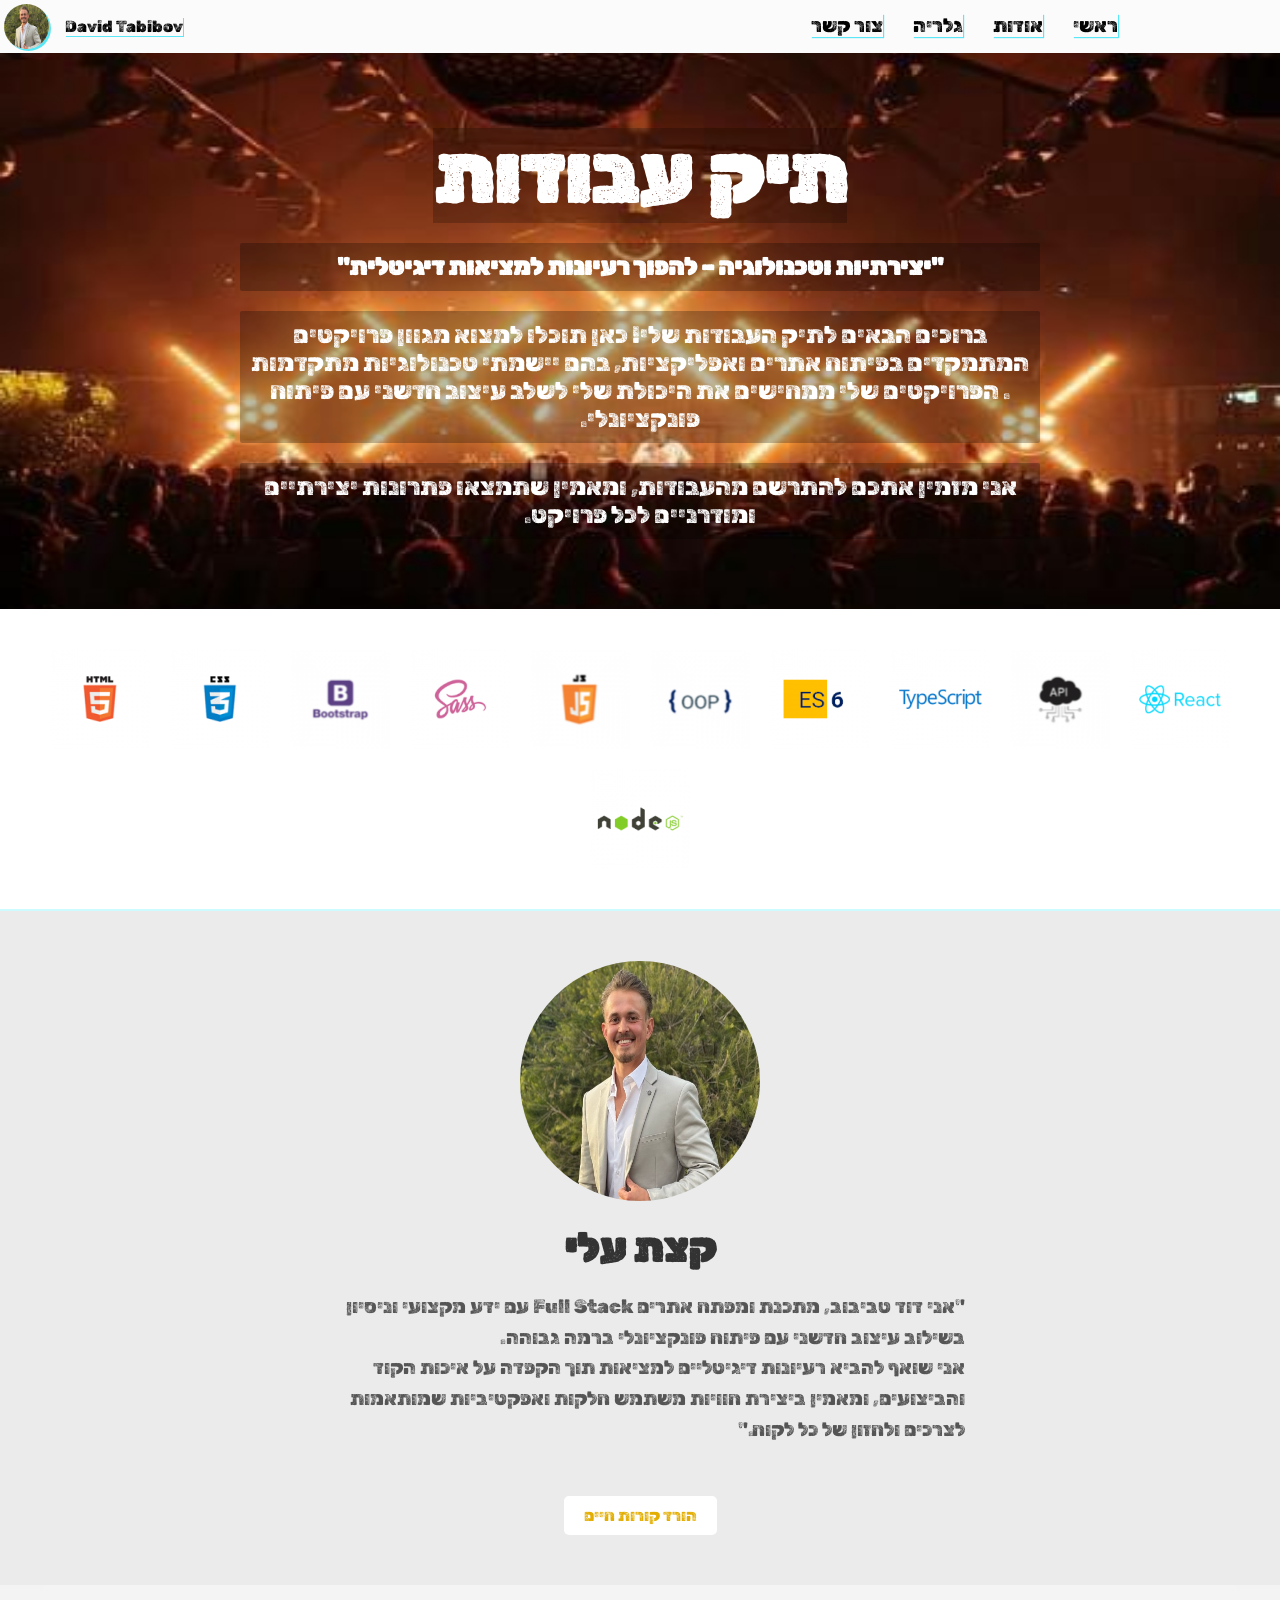
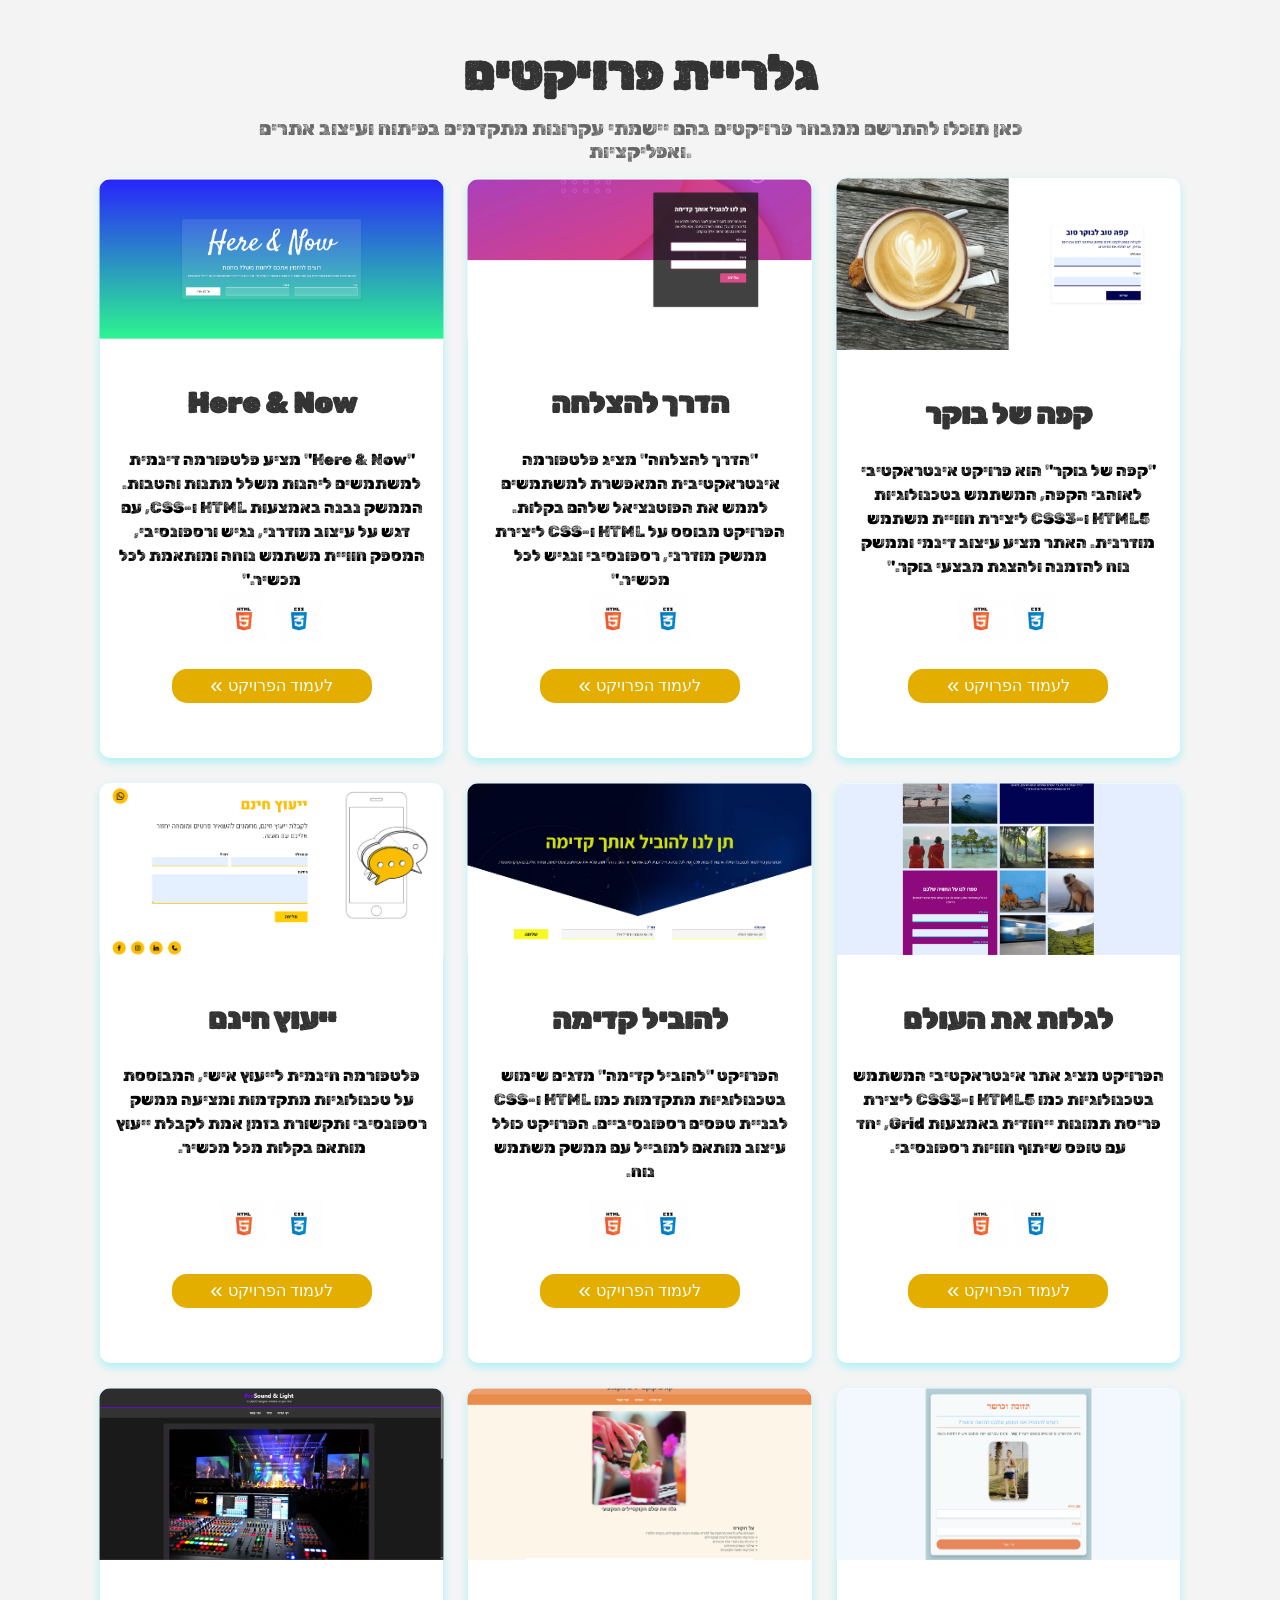
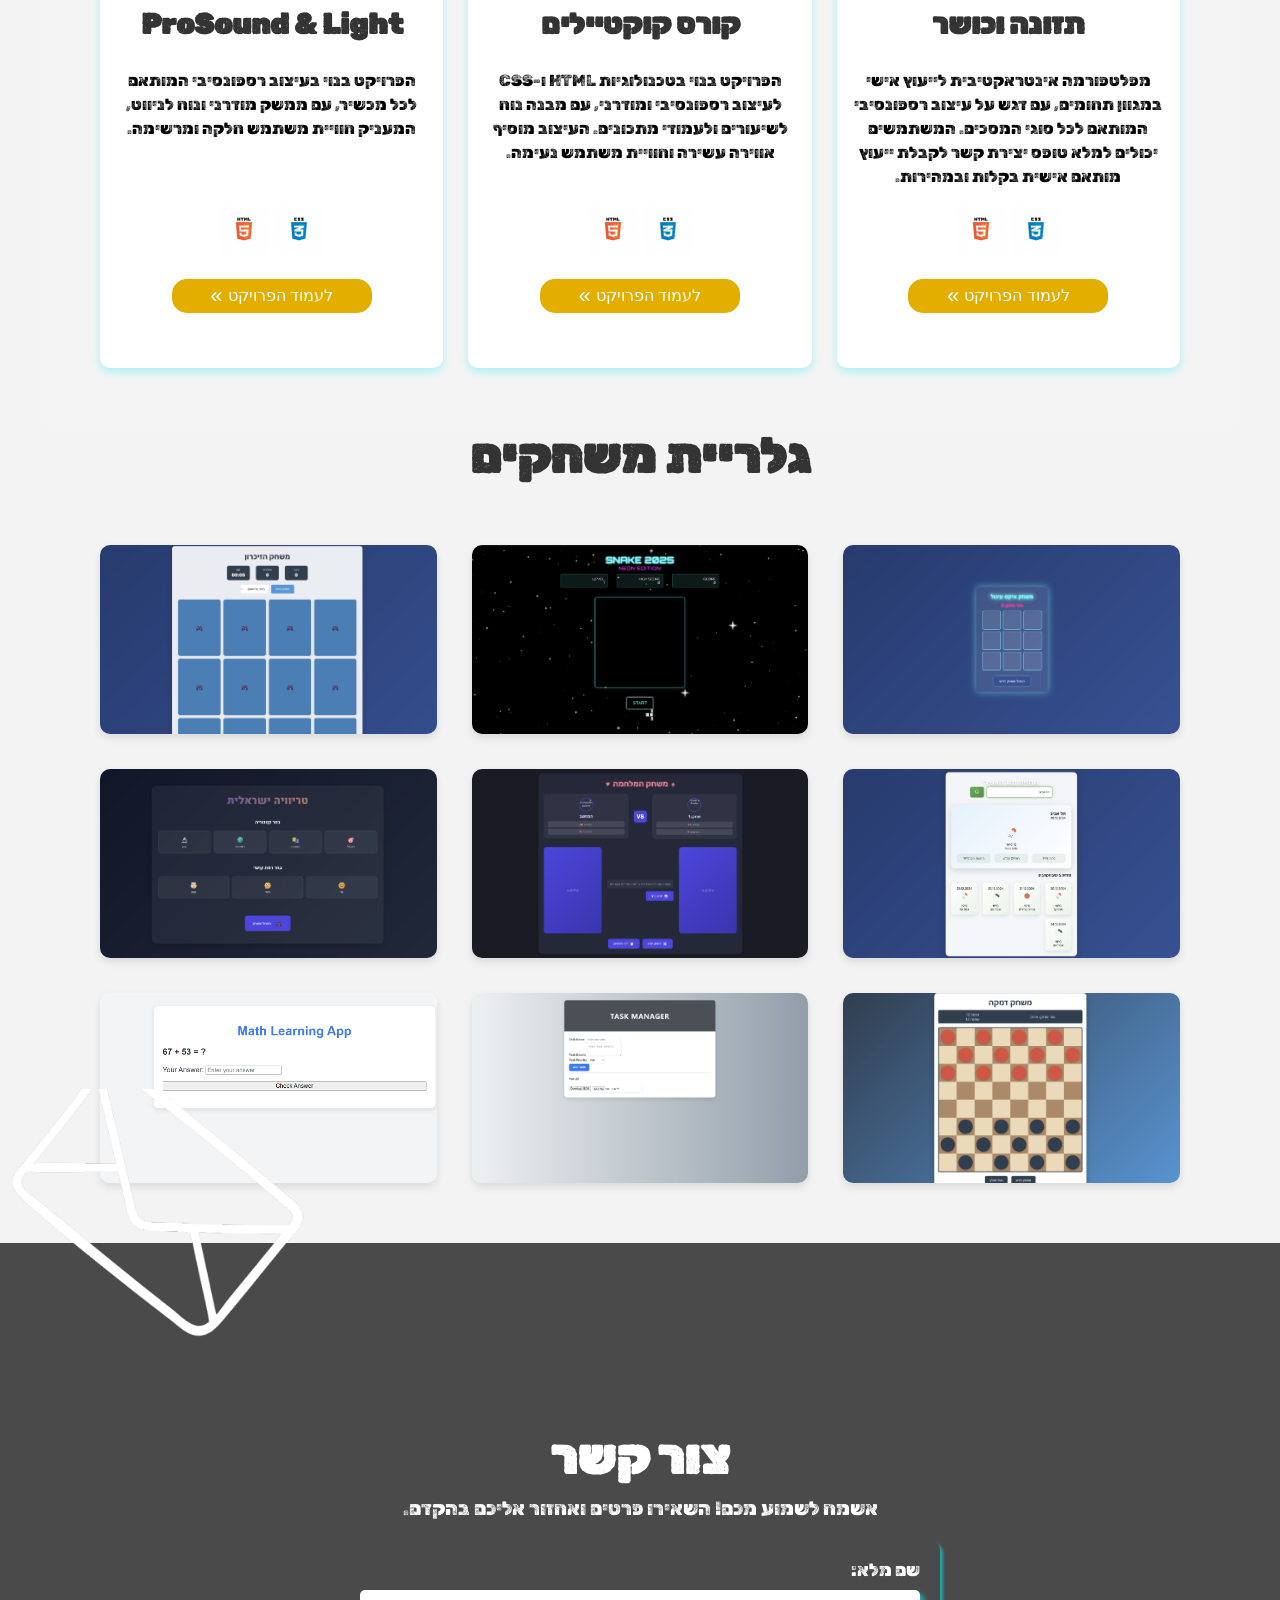
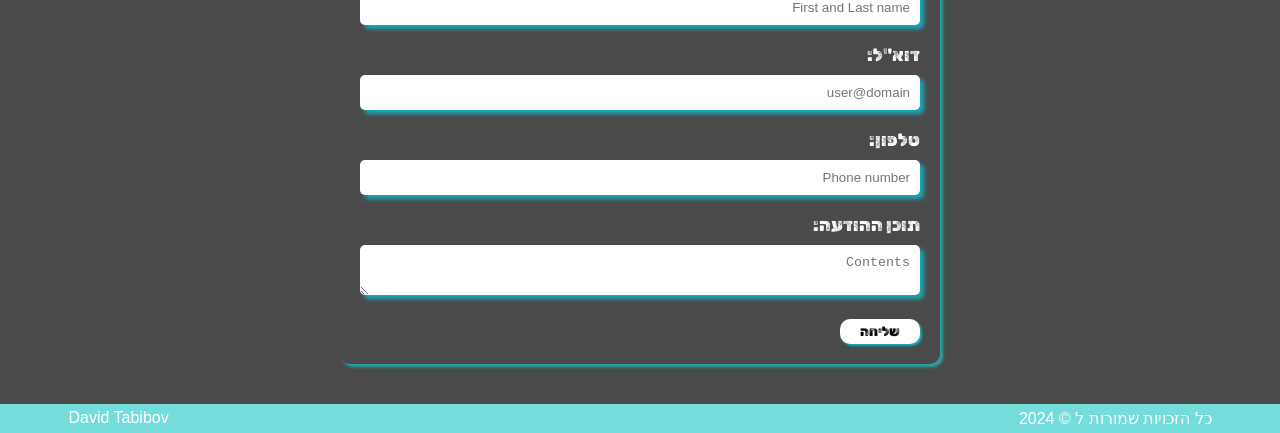
==== index.html @ dc8cbdbf "New Update Logo,Fix error" ====
<!DOCTYPE html>
<html lang="he">

<head>
    <meta charset="UTF-8">
    <meta name="viewport" content="width=device-width, initial-scale=1.0">
    <title>ברוכים הבאים! תיק עבודות של דוד טביבוב</title>
    <link rel="stylesheet" href="Style/critical.css">
    <link rel="stylesheet" href="Style/Portfolio.css">
    <link rel="preconnect" href="https://fonts.googleapis.com">
    <link rel="preconnect" href="https://fonts.gstatic.com" crossorigin>
    <link href="https://fonts.googleapis.com/css2?family=Rubik+Dirt&display=swap" rel="stylesheet">

</head>

<body class="not-loaded">
    <!-- Preloader -->
    <div id="preloader">
        <div class="loader"></div>
    </div>

    <!-- תיבת סימון להפעלת התפריט (Mobile) -->
    <input type="checkbox" id="menu-toggle" class="menu-toggle" aria-hidden="true" />

    <!-- אייקון התפריט (Mobile) -->
    <label for="menu-toggle" class="menu-icon" role="button" aria-label="Toggle navigation menu"
        aria-controls="main-nav" aria-expanded="false">
        ☰
    </label>

    <!-- תפריט ניווט (Desktop) -->
    <nav id="main-nav" class="navbar" role="navigation" aria-label="Main navigation">
        <a href="#home" class="logo-container">
            <img src="./images/myselflogo.JPG" alt="Portrait logo of David Tabibov" width="45" height="45">
            <span>David Tabibov</span>
        </a>
        </div>
        <ul>
            <li><a class="home" href="#home">ראשי</a></li>
            <li><a class="about" href="#about">אודות</a></li>
            <li><a class="services" href="#services">גלריה</a></li>
            <li><a class="contact" href="#contact">צור קשר</a></li>
        </ul>
    </nav>


    <!-- סרגל עליון למובייל -->
    <header class="mobile-header">
        <div class="logo-container">
            <img src="./images/myselflogo.JPG" alt="My Logo">
        </div>
        <!-- אייקון התפריט (יופיע בצד ימין) -->
        <label for="menu-toggle" class="menu-icon">☰</label>
    </header>


    <!-- תפריט הצד (Mobile) -->
    <nav class="side-menu">

        <label for="menu-toggle" class="close-menu">&times;</label>
        <ul>
            <li><a href="#home">ראשי</a></li>
            <li><a href="#about">אודות</a></li>
            <li><a href="#services">גלריה</a></li>
            <li><a href="#contact">צור קשר</a></li>
        </ul>
    </nav>

    <section id="home" class="portfolio-header">
        <div class="container">
            <h1>תיק עבודות</h1>
            <p class="punchline">
                "יצירתיות וטכנולוגיה – להפוך רעיונות למציאות דיגיטלית"
            </p>



            <p>
                ברוכים הבאים לתיק העבודות שלי! כאן תוכלו למצוא מגוון פרויקטים המתמקדים בפיתוח אתרים ואפליקציות, בהם
                יישמתי טכנולוגיות מתקדמות .
                הפרויקטים שלי ממחישים את היכולת שלי לשלב עיצוב
                חדשני עם פיתוח פונקציונלי.
            </p>
            <p>
                אני מזמין אתכם להתרשם מהעבודות, ומאמין שתמצאו פתרונות יצירתיים ומודרניים לכל פרויקט.
            </p>
        </div>
    </section>




    </section>
    <!-- החלק של האייקונים (טכנולוגיות) -->
    <section id="home" class="skills">
        <div class="iconcontainer">
            <div class="logo-box">
                <img src="./images/html.png" class="logo" alt="HTML5">
                <p class="logo-description">HTML5: שפת תגים לפיתוח אתרי אינטרנט</p>
            </div>
            <div class="logo-box">
                <img src="./images/CSS.png" class="logo" alt="CSS3">
                <p class="logo-description">CSS3: עיצוב דפי אינטרנט</p>
            </div>
            <div class="logo-box">
                <img src="./images/bootstrap.png" class="logo" alt="Bootstrap">
                <p class="logo-description">Bootstrap: עיצוב רספונסיבי ומודרני</p>

            </div>
            <div class="logo-box">
                <img src="./images/Sass.png" class="logo" alt="SASS">
                <p class="logo-description">SASS: ניהול עיצובים מתקדמים ויעילים</p>

            </div>
            <div class="logo-box">
                <img src="./images/javascript.png" class="logo" alt="JavaScript">

            </div>
            <div class="logo-box">
                <img src="./images/OOP.png" class="logo" alt="OOP">

            </div>
            <div class="logo-box">
                <img src="./images/ES6.png" class="logo" alt="ES6">

            </div>
            <div class="logo-box">
                <img src="./images/typescript.png" class="logo" alt="TypeScript">

            </div>
            <div class="logo-box">
                <img src="./images/Api.png" class="logo" alt="API">

            </div>
            <div class="logo-box">
                <img src="./images/react.png" class="logo" alt="React">

            </div>
            <div class="logo-box">
                <img src="./images/NodeJs.png" class="logo" alt="Node.js">

            </div>
        </div>
    </section>



    <!-- החלק של האודות -->
    <section id="about" class="about-section">
        <div class="container">
            <img src="./images/myselflogo.JPG" alt="תמונה אישית" class="about-image">
            <h2>קצת עלי</h2>
            <p>"אני דוד טביבוב,
                מתכנת ומפתח אתרים Full Stack
                עם ידע מקצועי וניסיון בשילוב עיצוב חדשני עם פיתוח
                פונקציונלי ברמה גבוהה. <br>
                אני שואף להביא רעיונות דיגיטליים למציאות
                תוך הקפדה על איכות הקוד והביצועים, ומאמין ביצירת חוויות משתמש
                חלקות ואפקטיביות
                שמותאמות לצרכים ולחזון של כל לקוח."</p>
            <a href="DavidTabibovResume.pdf" class="download-resume" target="_blank">הורד קורות חיים</a>
        </div>
    </section>

    <!-- החלק של השירותים -->
    <section id="services" class="projects-section">
        <div class="container">
            <h2>גלריית פרויקטים</h2>
            <p>כאן תוכלו להתרשם ממבחר פרויקטים בהם יישמתי עקרונות מתקדמים בפיתוח ועיצוב אתרים ואפליקציות.</p>

            <div class="projects-grid">
                <!-- פרויקט 1 -->
                <div class="project-box">
                    <div class="container-img">
                        <img src="./images/coffe.png" alt="תמונה של הפרויקט">
                    </div>

                    <h3 class="project-title">קפה של בוקר</h3>
                    <p>"קפה של בוקר" הוא פרויקט אינטראקטיבי לאוהבי הקפה, המשתמש בטכנולוגיות HTML5 ו-CSS3 ליצירת חוויית
                        משתמש מודרנית. האתר מציע
                        עיצוב דינמי וממשק נוח להזמנה ולהצגת מבצעי בוקר."</p>
                    <!-- אייקונים של הטכנולוגיות -->
                    <div class="project-icons">
                        <img src="./images/html.png" alt="Html" class="icon">
                        <img src="./images/CSS.png" alt="CSS3" class="icon">
                    </div>

                    <a href="Projects/1_project-Coffe/index.html" class="project-link" target="_blank"
                        rel="noopener noreferrer">לעמוד
                        הפרויקט</a>
                </div>

                <!-- פרויקט 2 -->
                <div class="project-box">
                    <div class="container-img">
                        <img src="./images/projectimg.png" alt="תמונה של הפרויקט">
                    </div>
                    <h3>הדרך להצלחה</h3>
                    <p>"הדרך להצלחה" מציג פלטפורמה אינטראקטיבית המאפשרת למשתמשים לממש את הפוטנציאל שלהם בקלות. הפרויקט
                        מבוסס על HTML ו-CSS
                        ליצירת ממשק מודרני, רספונסיבי ונגיש לכל מכשיר."
                    </p>

                    <!-- אייקונים של הטכנולוגיות -->
                    <div class="project-icons">
                        <img src="./images/html.png" alt="Html" class="icon">
                        <img src="./images/CSS.png" alt="CSS3" class="icon">
                    </div>

                    <a href="./Projects/2_Project-The way of success/index.html" class="project-link" target="_blank"
                        rel="noopener noreferrer">לעמוד הפרויקט</a>
                </div>

                <!-- פרויקט 3 -->
                <div class="project-box">
                    <div class="container-img">
                        <img src="./images/here&now.png" alt="תמונה של הפרויקט">
                    </div>
                    <h3> Here & Now</h3>
                    <p>"Here & Now" מציע פלטפורמה דינמית למשתמשים ליהנות משלל מתנות והטבות. הממשק נבנה באמצעות HTML
                        ו-CSS, עם דגש על עיצוב
                        מודרני, נגיש ורספונסיבי, המספק חוויית משתמש נוחה ומותאמת לכל מכשיר."</p>

                    <!-- אייקונים של הטכנולוגיות -->
                    <div class="project-icons">
                        <img src="./images/html.png" alt="Html" class="icon">
                        <img src="./images/CSS.png" alt="CSS3" class="icon">

                    </div>

                    <a href="./Projects/3_project-HereAndNow/index.html" class="project-link" target="_blank"
                        rel="noopener noreferrer">לעמוד הפרויקט</a>

                </div>

                <!-- פרויקט 4 -->
                <div class="project-box">
                    <div class="container-img">
                        <img src="./images/project4.png" alt="תמונה של הפרויקט">
                    </div>
                    <h3>לגלות את העולם</h3>
                    <p>הפרויקט מציג אתר אינטראקטיבי המשתמש בטכנולוגיות כמו HTML5 ו-CSS3 ליצירת פריסת תמונות ייחודית
                        באמצעות Grid, יחד עם טופס
                        שיתוף חוויות רספונסיבי.</p>

                    <!-- אייקונים של הטכנולוגיות -->
                    <div class="project-icons">
                        <img src="./images/html.png" alt="Html" class="icon">
                        <img src="./images/CSS.png" alt="CSS3" class="icon">

                    </div>

                    <a href="./Projects/4_project-DiscoverTheWorld/index.html" class="project-link" target="_blank"
                        rel="noopener noreferrer">לעמוד
                        הפרויקט</a>

                </div>

                <!-- פרויקט 5 -->
                <div class="project-box">
                    <div class="container-img">
                        <img src="./images/projectimg5.png" alt="תמונה של הפרויקט">
                    </div>
                    <h3> להוביל קדימה</h3>
                    <p>הפרויקט "להוביל קדימה" מדגים שימוש בטכנולוגיות מתקדמות כמו HTML ו-CSS לבניית טפסים רספונסיביים.
                        הפרויקט כולל עיצוב מותאם
                        למובייל עם ממשק משתמש נוח.</p>

                    <!-- אייקונים של הטכנולוגיות -->
                    <div class="project-icons">
                        <img src="./images/html.png" alt="Html" class="icon">
                        <img src="./images/CSS.png" alt="CSS3" class="icon">

                    </div>

                    <a href="./Projects/5_project-lead forward/index.html" class="project-link" target="_blank"
                        rel="noopener noreferrer">לעמוד
                        הפרויקט</a>

                </div>

                <!-- פרויקט 6 -->
                <div class="project-box">
                    <div class="container-img">
                        <img src="./images/project6.png" alt="תמונה של הפרויקט">
                    </div>
                    <h3> ייעוץ חינם</h3>
                    <p>פלטפורמה חינמית לייעוץ אישי, המבוססת על טכנולוגיות מתקדמות ומציעה ממשק רספונסיבי ותקשורת בזמן אמת
                        לקבלת ייעוץ מותאם
                        בקלות מכל מכשיר.</p>

                    <!-- אייקונים של הטכנולוגיות -->
                    <div class="project-icons">
                        <img src="./images/html.png" alt="Html" class="icon">
                        <img src="./images/CSS.png" alt="CSS3" class="icon">

                    </div>

                    <a href="./Projects/6_project-FreeAdvice/index.html" class="project-link" target="_blank"
                        rel="noopener noreferrer">לעמוד
                        הפרויקט</a>

                </div>
                <!-- פרויקט 7 -->
                <div class="project-box">
                    <div class="container-img">
                        <img src="./images/project7.png" alt="תמונה של הפרויקט">
                    </div>
                    <h3> תזונה וכושר</h3>
                    <p>מפלטפורמה אינטראקטיבית לייעוץ אישי במגוון תחומים, עם דגש על עיצוב רספונסיבי המותאם לכל סוגי
                        המסכים. המשתמשים יכולים למלא
                        טופס יצירת קשר לקבלת ייעוץ מותאם אישית בקלות ובמהירות.</p>

                    <!-- אייקונים של הטכנולוגיות -->
                    <div class="project-icons">
                        <img src="./images/html.png" alt="Html" class="icon">
                        <img src="./images/CSS.png" alt="CSS3" class="icon">

                    </div>

                    <a href="./Projects/7_project-Fitness&Health/index.html" class="project-link" target="_blank"
                        rel="noopener noreferrer">לעמוד
                        הפרויקט</a>

                </div>
                <!-- פרויקט 8 -->
                <div class="project-box">
                    <div class="container-img">
                        <img src="./images/project8.png" alt="תמונה של הפרויקט">
                    </div>
                    <h3> קורס קוקטיילים</h3>
                    <p>הפרויקט בנוי בטכנולוגיות HTML ו-CSS לעיצוב רספונסיבי ומודרני, עם מבנה נוח לשיעורים ולעמודי
                        מתכונים. העיצוב מוסיף אווירה
                        עשירה וחוויית משתמש נעימה.</p>
                    <!-- אייקונים של הטכנולוגיות -->
                    <div class="project-icons">
                        <img src="./images/html.png" alt="Html" class="icon">
                        <img src="./images/CSS.png" alt="CSS3" class="icon">

                    </div>

                    <a href="./Projects/8_project-CoctailsCourse/index.html" class="project-link" target="_blank"
                        rel="noopener noreferrer">לעמוד
                        הפרויקט</a>

                </div>
                <!-- פרויקט 9 -->
                <div class="project-box">
                    <div class="container-img">
                        <img src="./images/projectimg9.png" alt="תמונה של הפרויקט">
                    </div>
                    <h3> ProSound & Light</h3>
                    <p>הפרויקט בנוי בעיצוב רספונסיבי המותאם לכל מכשיר, עם ממשק מודרני ונוח לניווט, המעניק חוויית משתמש
                        חלקה ומרשימה.</p>

                    <!-- אייקונים של הטכנולוגיות -->
                    <div class="project-icons">
                        <img src="./images/html.png" alt="Html" class="icon">
                        <img src="./images/CSS.png" alt="CSS3" class="icon">
                    </div>

                    <a href="./Projects/9_project-ProSound&Light/index.html" class="project-link" target="_blank"
                        rel="noopener noreferrer">לעמוד
                        הפרויקט</a>

                </div>
            </div>
        </div>
    </section>
    <!-- -----------------------גלריית משחקים------------------------------ -->
    <div class="unique-projects-section">
        <h2>גלריית משחקים</h2>
        <div class="unique-projects-grid">
            <!-- פרויקט 10 -->
            <div class="unique-project-card">
                <div class="unique-image-wrapper">
                    <img src="./images/TIcTakProject.png" alt="Project Image" class="unique-project-image">
                    <div class="unique-overlay">
                        <h3>משחק איקס עיגול</h3>
                        <div class="unique-tech-icons">
                            <img src="https://cdn.jsdelivr.net/gh/devicons/devicon/icons/html5/html5-original.svg"
                                alt="HTML5" class="unique-icon">
                            <img src="https://cdn.jsdelivr.net/gh/devicons/devicon/icons/css3/css3-original.svg"
                                alt="CSS3" class="unique-icon">
                            <img src="https://cdn.jsdelivr.net/gh/devicons/devicon/icons/javascript/javascript-original.svg"
                                alt="JavaScript" class="unique-icon">
                        </div>
                        <a href="./Projects/10_JavaScript-ticTacToe/index.html" target="_blank"
                            class="unique-view-button">לצפייה
                            בעמוד</a>
                    </div>
                </div>
            </div>

            <!-- פרויקט 11 -->
            <div class="unique-project-card">
                <div class="unique-image-wrapper">
                    <img src="./images/SnakeProejct.png" alt="Project Image" class="unique-project-image">
                    <div class="unique-overlay">
                        <h3>משחק נחש</h3>
                        <div class="unique-tech-icons">
                            <img src="https://cdn.jsdelivr.net/gh/devicons/devicon/icons/html5/html5-original.svg"
                                alt="HTML5" class="unique-icon">
                            <img src="https://cdn.jsdelivr.net/gh/devicons/devicon/icons/css3/css3-original.svg"
                                alt="CSS3" class="unique-icon">
                            <img src="https://cdn.jsdelivr.net/gh/devicons/devicon/icons/javascript/javascript-original.svg"
                                alt="JavaScript" class="unique-icon">
                        </div>
                        <a href="./Projects/11_JavaScriptSnake/index.html" target="_blank"
                            class="unique-view-button">לצפייה
                            בעמוד</a>
                    </div>
                </div>
            </div>

            <!-- פרויקט 12 -->
            <div class="unique-project-card">
                <div class="unique-image-wrapper">
                    <img src="./images/Memoryproject.png" alt="Project Image" class="unique-project-image">
                    <div class="unique-overlay">
                        <h3>משחק הזכרון</h3>
                        <div class="unique-tech-icons">
                            <img src="https://cdn.jsdelivr.net/gh/devicons/devicon/icons/html5/html5-original.svg"
                                alt="HTML5" class="unique-icon">
                            <img src="https://cdn.jsdelivr.net/gh/devicons/devicon/icons/css3/css3-original.svg"
                                alt="CSS3" class="unique-icon">
                            <img src="https://cdn.jsdelivr.net/gh/devicons/devicon/icons/javascript/javascript-original.svg"
                                alt="JavaScript" class="unique-icon">
                        </div>
                        <a href="./Projects/12_javascriptMemoryGame/index.html" target="_blank"
                            class="unique-view-button">לצפייה
                            בעמוד</a>
                    </div>
                </div>
            </div>

            <!-- פרויקט 13 -->
            <div class="unique-project-card">
                <div class="unique-image-wrapper">
                    <img src="./images/weatherimg.png" alt="Project Image" class="unique-project-image">
                    <div class="unique-overlay">
                        <h3>תחזית מזג האוויר</h3>
                        <div class="unique-tech-icons">
                            <img src="https://cdn.jsdelivr.net/gh/devicons/devicon/icons/html5/html5-original.svg"
                                alt="HTML5" class="unique-icon">
                            <img src="https://cdn.jsdelivr.net/gh/devicons/devicon/icons/css3/css3-original.svg"
                                alt="CSS3" class="unique-icon">
                            <img src="https://cdn.jsdelivr.net/gh/devicons/devicon/icons/javascript/javascript-original.svg"
                                alt="JavaScript" class="unique-icon">
                        </div>
                        <a href="./Projects/13_javascript_OpenWeatherMap/index.html" target="_blank"
                            class="unique-view-button">לצפייה
                            בעמוד</a>
                    </div>
                </div>
            </div>

            <!-- פרויקט 14 -->
            <div class="unique-project-card">
                <div class="unique-image-wrapper">
                    <img src="./images/WarCardImg.png" alt="Project Image" class="unique-project-image">
                    <div class="unique-overlay">
                        <h3>משחק מלחמה</h3>
                        <div class="unique-tech-icons">
                            <img src="https://cdn.jsdelivr.net/gh/devicons/devicon/icons/html5/html5-original.svg"
                                alt="HTML5" class="unique-icon">
                            <img src="https://cdn.jsdelivr.net/gh/devicons/devicon/icons/css3/css3-original.svg"
                                alt="CSS3" class="unique-icon">
                            <img src="https://cdn.jsdelivr.net/gh/devicons/devicon/icons/javascript/javascript-original.svg"
                                alt="JavaScript" class="unique-icon">
                        </div>
                        <a href="./Projects/14_JavaScript-WarCardGane/index.html" target="_blank"
                            class="unique-view-button">לצפייה
                            בעמוד</a>
                    </div>
                </div>
            </div>

            <!-- פרויקט 15 -->
            <div class="unique-project-card">
                <div class="unique-image-wrapper">
                    <img src="./images/TriviaImg.png" alt="Project Image" class="unique-project-image">
                    <div class="unique-overlay">
                        <h3>משחק טריוויה</h3>
                        <div class="unique-tech-icons">
                            <img src="https://cdn.jsdelivr.net/gh/devicons/devicon/icons/html5/html5-original.svg"
                                alt="HTML5" class="unique-icon">
                            <img src="https://cdn.jsdelivr.net/gh/devicons/devicon/icons/css3/css3-original.svg"
                                alt="CSS3" class="unique-icon">
                            <img src="https://cdn.jsdelivr.net/gh/devicons/devicon/icons/javascript/javascript-original.svg"
                                alt="JavaScript" class="unique-icon">
                        </div>
                        <a href="./Projects/15_JavaScript-Trivia/index.html" target="_blank"
                            class="unique-view-button">לצפייה
                            בעמוד</a>
                    </div>
                </div>
            </div>

            <!-- פרויקט 16 -->
            <div class="unique-project-card">
                <div class="unique-image-wrapper">
                    <img src="./images/CheackersImg.png" alt="Project Image" class="unique-project-image">
                    <div class="unique-overlay">
                        <h3>משחק דמקה</h3>
                        <div class="unique-tech-icons">
                            <img src="https://cdn.jsdelivr.net/gh/devicons/devicon/icons/html5/html5-original.svg"
                                alt="HTML5" class="unique-icon">
                            <img src="https://cdn.jsdelivr.net/gh/devicons/devicon/icons/css3/css3-original.svg"
                                alt="CSS3" class="unique-icon">
                            <img src="https://cdn.jsdelivr.net/gh/devicons/devicon/icons/javascript/javascript-original.svg"
                                alt="JavaScript" class="unique-icon">
                        </div>
                        <a href="./Projects/16_JavaScript-Cheackers/index.html" target="_blank"
                            class="unique-view-button">לצפייה
                            בעמוד</a>
                    </div>
                </div>
            </div>
            <!-- פרויקט 17 -->
            <div class="unique-project-card">
                <div class="unique-image-wrapper">
                    <img src="./images/TaskManagerImg.png" alt="Project Image" class="unique-project-image">
                    <div class="unique-overlay">
                        <h3>ניהול משימות</h3>
                        <div class="unique-tech-icons">
                            <img src="https://cdn.jsdelivr.net/gh/devicons/devicon/icons/html5/html5-original.svg"
                                alt="HTML5" class="unique-icon">
                            <img src="https://cdn.jsdelivr.net/gh/devicons/devicon/icons/css3/css3-original.svg"
                                alt="CSS3" class="unique-icon">
                            <img src="https://cdn.jsdelivr.net/gh/devicons/devicon/icons/javascript/javascript-original.svg"
                                alt="JavaScript" class="unique-icon">
                        </div>
                        <a href="./Projects/17_JavaScript-TaskManager/index.html" target="_blank"
                            class="unique-view-button">לצפייה
                            בעמוד</a>
                    </div>
                </div>
            </div>
            <!-- פרויקט 18 -->
            <div class="unique-project-card">
                <div class="unique-image-wrapper">
                    <img src="./images/MathLearningImg.png" alt="Project Image" class="unique-project-image">
                    <div class="unique-overlay">
                        <h3>אפליקציה ללימוד מתמטיקה</h3>
                        <div class="unique-tech-icons">
                            <img src="https://cdn.jsdelivr.net/gh/devicons/devicon/icons/html5/html5-original.svg"
                                alt="HTML5" class="unique-icon">
                            <img src="https://cdn.jsdelivr.net/gh/devicons/devicon/icons/css3/css3-original.svg"
                                alt="CSS3" class="unique-icon">
                            <img src="https://cdn.jsdelivr.net/gh/devicons/devicon/icons/javascript/javascript-original.svg"
                                alt="JavaScript" class="unique-icon">
                        </div>
                        <a href="./Projects/18_JavaScript-Math Learning/index.html" target="_blank"
                            class="unique-view-button">לצפייה
                            בעמוד</a>
                    </div>
                </div>
            </div>
        </div>
    </div>



    <!-- ------------------------------------------------------------------------- -->
    <!-- החלק של צור קשר -->
    <section id="contact" class="contact-section">
        <div class="container">
            <div class="contactimgaeSmall">
                <img src="./images/contactSmall.png" alt="contact">
            </div>
            <div class="contactimgaeBig">
                <img src="./images/contactBig.png" alt="contact">
            </div>
            <h2 class="csh2">צור קשר</h2>
            <p>.אשמח לשמוע מכם! השאירו פרטים ואחזור אליכם בהקדם</p>

            <form action="#" method="post">

                <label for="name">:שם מלא</label>
                <input type="text" id="name" name="name" placeholder="First and Last name" required>

                <label for="email">:דוא"ל</label>
                <input type="email" id="email" name="email" placeholder="user@domain" required>

                <label for="phone">:טלפון</label>
                <input type="tel" id="phone" name="phone" placeholder="Phone number" required>

                <label for="message">:תוכן ההודעה</label>
                <textarea id="message" name="message" placeholder="Contents" required></textarea>

                <button type="submit">שליחה</button>


            </form>
        </div>
    </section>



    <!-- אזור תחתון (Footer) -->
    <footer class="footer">
        <div class="footer-content">
            <span class="name"><a href="#home">David Tabibov</a></span>
            <span class="rights"> כל הזכויות שמורות ל © 2024</span>
        </div>
    </footer>




    <script src="javascript/Javascript.js" defer></script>
</body>

</html>
---- Style/critical.css ----
/* תפריט ניווט במצב רגיל (Desktop) */
.navbar {
    display: flex;
    justify-content: space-between;
    align-items: center;
    background-color: rgba(255, 255, 255, 0.63);
    padding: 4px;
    font-family: Rubik Dirt;
    max-height: 100px;
    position: sticky;
    top: 0;
    z-index: 999;
    transition: background-color 0.3s ease;
}

/* עיצוב הקישורים */
.navbar ul {
    display: flex;
    list-style-type: none;
    flex-direction: row-reverse;
    /* מסדר את הקישורים מימין לשמאל */
    margin-right: 8em;
}

.navbar ul li {
    margin-right: 30px;
}

.navbar ul li a {
    text-decoration: none;
    font-size: 1.2rem;
    color: #000000;
    line-height: 2;
    text-align: center;
    position: relative;
    box-shadow: 1px 1px 1px rgba(0, 220, 244, 0.645);
}

.navbar ul li a:hover {
    color: rgb(0, 183, 255);
    box-shadow: 4px 4px rgba(0, 220, 244, 0.645);
    background-color: rgba(255, 255, 255, 0.9);
    /* הופך את התפריט למעט כהה יותר בעת ריחוף */
}

/* /* עיצוב הלוגו והשם */
.logo-container {
    display: flex;
    align-items: center;
    text-decoration: none;
}

.logo-container img {
    width: 45px;
    height: 45px;
    border-radius: 50%;
    box-shadow: 2px 2px rgba(0, 220, 244, 0.65);
    margin-right: 0.5em;
}

.logo-container span {
    font-size: 1rem;
    color: rgb(0, 0, 0);
    box-shadow: 1px 1px rgba(0, 220, 244, 0.645);
    margin-left: 0.5em;
    text-decoration: none;
}

/*-------------------------------------------------------------------------- עיצוב החלק העליון של תיק העבודות */
.portfolio-header {
    background-color: #91ffed;
    padding: 50px;
    text-align: center;
    background-image: url('../images/myimage2.jpg');
    /* הוספת תמונת רקע */
    background-size: 1920px 1020px;
    /* התאמת גודל התמונה לאזור */
    background-position: center;
    /* ממקם את התמונה במרכז */
    display: flex;
}

.portfolio-header h1 {
    font-family: Rubik Dirt;
    font-size: 5em;
    color: #ffffff;
    /* שינוי הצבע ללבן */
    font-weight: bold;
    margin-top: 25px;
    background-color: rgba(0, 0, 0, 0.221);
    /* רקע שקוף קל מאחורי הכותרת */
    display: inline-block;
    direction: rtl;
    /* כיוון כללי מימין לשמאל */
}

.portfolio-header p {
    font-family: Rubik Dirt;
    font-size: 1.5em;
    color: #ffffff;
    /* שינוי הצבע ללבן */
    max-width: 800px;
    margin: 20px auto;
    background-color: rgba(0, 0, 0, 0.262);
    /* רקע שקוף מאחורי הפסקה */
    padding: 10px;
    border-radius: 2px;
    /* פינות מעוגלות */
    direction: rtl;
    /* כיוון כללי מימין לשמאל */
}

.punchline {
    font-size: 1.5em;
    color: #000000;
    /* צבע בולט עבור משפט המחץ */
    font-weight: bold;
    margin-bottom: 30px;
    direction: rtl;
    /* כיוון כללי מימין לשמאל */
    text-align: center;
    font-family: Rubik Dirt;
}
---- Style/Portfolio.css ----
* {
    margin: 0;
    padding: 0;
    box-sizing: border-box;
}

html {
    scroll-behavior: smooth;
}

/* הגדרת כיוון כללי */
body {
    font-family: Arial, sans-serif;
    background-color: #f3f3f3;
    /* כיוון כללי לעברית */
    text-align: right;
    /* יישור טקסט לימין */
}

.logo-container span:hover {
    color: rgba(0, 220, 244, 0.645);
    box-shadow: 1px 1px rgba(0, 220, 244, 0.645);
    cursor: pointer;
}

.logo-container a {
    text-decoration: none;
}

.mobile-header {
    display: none;
}


/* תיבת סימון מוסתרת */
.menu-toggle {
    display: none;
}

/* אייקון התפריט (מופיע רק במצב Mobile) */
.menu-icon {
    font-size: 30px;
    cursor: pointer;
    position: fixed;
    top: 8px;
    right: 10px;
    color: #ffffff;
    display: none;
}

.menu-icon:hover {
    color: #ffffff;
    /* שינוי צבע בעת ריחוף */
}

/* תפריט הצד (Mobile) */
.side-menu {

    height: 100vw;
    width: 0;
    position: fixed;
    top: 0;
    right: 0;
    background-color: #aeaeae97;
    overflow-x: hidden;
    transition: width 0.3s ease;
    padding-top: 30px;
    box-shadow: -3px 0 10px rgba(0, 0, 0, 0.2);
    backdrop-filter: blur(5px);
    /* מטשטש את הרקע כאשר התפריט נפתח */
    z-index: 1000;
    /* לוודא שהתפריט הצדדי נמצא בשכבה גבוהה יותר */

}

/* רשימת תפריט הצד */
.side-menu ul {
    list-style-type: none;
    padding: 0;
    margin: 0;
}

/* קישורי תפריט הצד */
.side-menu ul li a {
    padding: 10px 25px;
    text-decoration: none;
    font-size: 1.2rem;
    color: #000000;
    display: block;
    text-align: center;
    transition: background-color 0.3s ease, color 0.3s ease;
    margin-bottom: 20px;
    border-radius: 10px;
    /* פינות מעוגלות */
}

.side-menu ul li a:hover {
    background-color: rgba(255, 255, 255, 0.765);
    color: #e2ad00;
    /* שינוי צבע בעת ריחוף */
}

/* פתיחת תפריט כאשר תיבת הסימון מופעלת */
.menu-toggle:checked~.side-menu {
    width: 250px;
}

/* כפתור סגירת התפריט */
.side-menu label {
    position: absolute;
    top: 3px;
    right: 15px;
    font-size: 32px;
    cursor: pointer;
    color: #ffffff;
    transition: color 0.3s ease;
}

.side-menu label:hover {
    color: #ffffff;
    /* שינוי צבע בעת ריחוף */
}

.menu-toggle:checked~.projects-grid .project-box:hover {
    transform: none;
}

/* עיצוב לפי גודל המסך */
@media (max-width: 768px) {

    .navbar {
        display: none;
    }

    .menu-icon {
        display: block;
        color: orange;
    }

    /* סרגל עליון למובייל */
    .mobile-header {
        display: flex;
        justify-content: space-between;
        align-items: center;
        background-color: #ffffffac;
        padding: 5px;
        box-shadow: 0px 4px 10px rgba(0, 0, 0, 0.1);
        position: sticky;
        top: 0;
        z-index: 1000;
    }

    .mobile-header .logo-container img {
        width: 40px;
        height: 40px;
        border-radius: 50%;
        margin-left: 0;
    }


    /* אייקון התפריט בצד ימין */
    .menu-icon {
        font-size: 30px;
        cursor: pointer;
        color: #ffae00;
        display: block;
    }

    .menu-icon:hover {
        color: #000000;

    }



    /* תפריט הצד (Mobile) */
    .side-menu {
        height: 45%;
        width: 0;
        position: fixed;
    }

    /* פתיחת תפריט הצד כאשר תיבת הסימון פעילה */
    .menu-toggle:checked~.side-menu {
        width: 250px;
    }

    /* סגירת התפריט */
    .side-menu label.close-menu {
        font-size: 32px;
        cursor: pointer;
        position: absolute;
        top: 10px;
        right: 15px;
        color: #000000;
    }



    .side-menu ul li a {
        display: block;
        padding: 25px 20px;
        text-decoration: none;
        color: #ffffff;
        font-size: 1.2rem;
        border-bottom: 1px solid rgba(0, 0, 0, 0.1);
    }

    .side-menu ul li a:hover {
        background-color: rgb(252, 252, 252);
        color: #ffaa00;
    }

}

/* ביטול סימון תיבת הסימון ב-Desktop */
@media (min-width: 768px) {
    .menu-toggle:checked~.side-menu {
        width: 0;

    }

    .menu-toggle {
        display: none;
    }

    .project-box {
        width: 30%;
        /* במסכים גדולים, התיבה תתפוס 30% מהרוחב */
    }

    /* אפקט hover לתיבת הפרויקט */
    .project-box:hover {
        transform: scale(1.05);
    }

    .projects-grid {
        grid-template-columns: repeat(3, 1fr);
        /* שלוש קופסאות בשורה */
    }

}

/* עיוב כללי */
.container {
    width: 100%;
    margin: 0 auto;
}

/*-------------------------------------------------------------------------- עיצוב החלק העליון של תיק העבודות */


.general-image {
    max-width: 20vw;
    max-height: 250px;
    margin-top: 80px;
    /* גובה מקסימלי */
    height: auto;
    margin: auto;
}

/*------------------------------------------------------------------------------- עיצוב אזור לוגואים (Skills) */
.skills {
    background-color: #ffffff;
    padding: 40px 0;
    text-align: center;
    border-bottom: 2px solid rgba(0, 238, 255, 0.2);
    margin: auto;
}

.iconcontainer {
    display: flex;
    justify-content: center;
    align-items: center;
    gap: 20px;
    /* שמירה על רווח אחיד בין הלוגואים */
    margin: 0 auto;
    flex-wrap: wrap;
    /* הלוגואים יישארו באותה שורה עד גודל מסך מסוים ואז ייעברו לשורה נוספת */
    padding: 0 15px;
    /* מרווח פנימי כדי למנוע מהלוגואים לגעת בקצוות המסך */
}

.logo-box {
    position: relative;
    width: 100px;
    /* גודל אחיד לכל לוגו */
    height: 100px;
    display: flex;
    justify-content: center;
    align-items: center;
    box-sizing: border-box;
    text-align: center;
    transition: transform 0.3s ease, box-shadow 0.3s ease;

}

.logo-box:hover {
    transform: scale(1.1);
    box-shadow: 0 6px 12px rgba(0, 238, 255, 0.5);
    opacity: 0.9;
    /* וודא שאכן יש שינוי ב-opacity */
    background-repeat: 50%;
}

.skills img {
    width: 100%;
    height: 100%;
    object-fit: contain;
    /* שמירה על פרופורציות הלוגו */
    transition: transform 0.3s ease, box-shadow 0.3s ease, opacity 0.3s ease;

}

.logo-description {
    position: absolute;
    bottom: -30px;
    left: 50%;
    transform: translateX(-50%);
    background-color: rgba(0, 0, 0, 0.7);
    color: #ffffff;
    font-size: 0.8rem;
    padding: 5px 10px;
    border-radius: 5px;
    opacity: 0;
    transition: opacity 0.3s ease;
    white-space: nowrap;
    /* מוודא שהטקסט לא ישבור שורה */
    pointer-events: none;
}

.logo-box:hover .logo-description {
    opacity: 1;
}

/* התאמות למסכי מובייל */
@media (max-width: 768px) {
    .iconcontainer {
        gap: 15px;
        /* הקטנת הרווח בין הלוגואים במסכים קטנים */
        padding: 0 10px;
    }

    .logo-box {
        width: 50px;
        /* התאמת גודל הקופסא של הלוגו כדי שיתאים למסכים קטנים */
        height: 50px;
    }

    .logo-description {
        font-size: 0.5rem;
        padding: 1px 2px;
        margin-bottom: 19px;
    }
}

/*------------------------------------------------------------------------------------------ עיצוב אודות */
.about-section {
    background-color: #ebebeb;
    padding: 50px 0;
    text-align: center;
}

.about-section h2 {
    font-family: Rubik Dirt;
    font-size: 2.5rem;
    color: #333;
    margin-bottom: 20px;
}

.about-section .about-image {
    width: 240px;
    height: 240px;
    border-radius: 60vw;
    margin-bottom: 20px;
}

.about-section p {
    font-family: Rubik Dirt;
    font-size: 1.2em;
    color: #555;
    max-width: 650px;
    margin: auto;
    line-height: 1.6;
    direction: rtl;
    /* משנה את הכיוון הכללי של הפסקה לימין לשמאל */
    text-align: right;
    /* יישור טקסט לימין */
}

.about-section .download-resume {
    display: inline-block;
    padding: 10px 20px;
    background-color: #ffffff;
    color: rgb(227, 174, 0);
    text-decoration: none;
    border-radius: 5px;
    margin-top: 50px;
    font-family: Rubik Dirt;
}

.about-section .download-resume:hover {
    background-color: #4a4a4a;
}

/* התאמות למסכי מובייל */
@media (max-width: 768px) {
    .about-section p {
        max-width: 100%;
        padding: 0 10px;
        /* הקטנת המרווח הפנימי למסכים קטנים */
        box-sizing: border-box;
        /* כולל padding בחישוב הרוחב */
    }
}

/*---------------------------------------------------------------------------------- עיצוב שירותים */
.projects-section {
    padding: 60px;
    text-align: center;
    background-color: #f4f4f4;
    margin: 0 auto;
    max-width: 1200px;
    border-radius: 10px;

}

/* כותרת אזור הפרויקטים */
.projects-section h2 {
    font-family: Rubik Dirt;
    font-size: 3rem;
    color: #333;
    margin: auto;
}

/* פסקה */
.projects-section p {
    font-family: Rubik Dirt;
    font-size: 1.2rem;
    color: #666;
    margin: 15px auto;
    max-width: 800px;
}

/* רשת הפרויקטים */
.projects-grid {
    display: flex;
    flex-wrap: wrap;
    justify-content: center;
    gap: 25px;
    max-width: 100%;
    max-height: 100%;
    margin: 0 auto;
    text-align: center;
    direction: rtl;

}

/* תיבה של פרויקט */
.project-box {
    display: flex;
    flex-direction: column;
    justify-content: space-between;
    /* שומר על מיקום הכפתור בתחתית */
    flex: 1 1 calc(30% - 35px);
    /* מתאים לשלוש קופסאות בשורה */
    background-color: #ffffff;
    border-radius: 10px;
    box-shadow: 0 4px 8px rgba(0, 238, 255, 0.3);
    padding: 15px;
    transition: transform 0.3s ease, box-shadow 0.3s ease;
    min-height: 100px;
    max-height: 580px;
    /* גובה מינימלי אחיד לכל הקופסאות */
    box-sizing: border-box;
}

.project-box:hover {
    transform: scale(1.05);
    transition: ease-in-out(0.5);
    box-shadow: 0 8px 16px rgba(0, 238, 255, 0.5);
}


.container-img {
    width: auto;
    height: 29%;
    /* גובה קבוע לכל התמונות */
    overflow: hidden;
    transform: scalex(1.1) scaleY(1.1) translateY(-4%) translateX(0%);
    /* וודא שהתמונה נשארת בתוך הקופסה */
    border-radius: 10px 10px 0 0;
    position: relative;
}

.container-img img {
    width: 100%;
    height: 100%;
    object-fit: cover;
}

.project-box h3 {
    font-family: Rubik Dirt;
    min-height: 60px;
    display: flex;
    align-items: center;
    justify-content: center;
    font-size: 1.8rem;
    color: #333;
    text-align: center;
    margin-top: 35px;
}



/* תיאור פרויקט */
.project-box p {
    font-family: Rubik Dirt;
    min-height: 120px;
    max-height: 180px;
    /* גובה מקסימלי לתיאור */
    flex-grow: 1;
    text-align: center;
    margin-bottom: 15px;
    line-height: 1.5;
    font-size: 1rem;
    color: #000000;
}

.project-box>a {
    /* מאפשר לתוכן לתפוס את כל הגובה הפנוי */
    margin: auto;
    margin-bottom: 40px;
}

/* קישור לפרויקט */
.project-link {
    margin-top: 20px;
    /* מונע מהכפתור להיות מוצמד למעלה */
    width: 200px;
    font-size: 1rem;
    color: #ffffff;
    text-decoration: none;
    border: 2px solid rgb(227, 174, 0);
    padding: 2px;
    /* מוסיף מרווח אנכי לכפתור */
    border-radius: 15px;
    transition: background-color 0.6s ease-in-out, transform 0.3s ease;
    display: inline-flex;
    align-items: center;
    justify-content: center;
    /* מוודא שהכפתור נצמד לתחתית */
    margin-bottom: 0;
    /* מנטרל את ה-margin התחתון */
    background-color: rgb(227, 174, 0);
}

.project-link::after {
    content: "\00BB";
    margin-right: 5px;
    font-size: 1.4em;
    vertical-align: middle;
}

.project-link:hover {
    background-color: #ffffff;
    color: #00eeff;
    transform: scale(1.2);
    transition: all 0.6s ease-in-out;
}

/* אייקונים של הטכנולוגיות */
.project-icons {
    display: flex;
    justify-content: center;
    gap: 5px;
    margin-bottom: 25px;
    direction: ltr;


}

.project-icons .icon {
    width: 55px;
    height: 55px;
    transition: transform 0.3s ease;
}

.project-icons .icon:hover {
    transform: scale(1.2);
}

.project-icons img.icon {
    max-width: 50px;
    max-height: 50px;
    object-fit: contain;
    transition: transform 0.3s ease, box-shadow 0.3s ease;
    object-fit: cover;
}

.project-icons img.icon:hover {
    transform: scale(1.2);
    box-shadow: 2px 2px 2px rgba(0, 238, 255, 0.4);
}

/* התאמות למסכים קטנים */
@media (max-width: 1200px) {

    /* תיבה של פרויקט */
    .project-box {
        display: flex;
        flex-direction: column;
        justify-content: space-between;
        /* שומר על מיקום הכפתור בתחתית */
        flex: 1 1 calc(45% - 20px);
        /* מתאים לשתי קופסאות בשורה במסך בינוני */
        background-color: #ffffff;
        border-radius: 10px;
        box-shadow: 0 4px 8px rgba(0, 238, 255, 0.3);
        padding: 15px;
        transition: transform 0.8s ease, box-shadow 0.8s ease-in-out;
        min-height: 550px;
        /* גובה מינימלי אחיד לכל הקופסאות */
        box-sizing: border-box;
        overflow: hidden;
        /* מבטיח שהתוכן יישאר בתוך הקופסה */

    }

    /* קופסת התמונה */
    .container-img {
        width: 100%;
        /* התאמה לרוחב הקופסה */
        height: auto;
        overflow: hidden;
        /* מבטיח שהתמונה לא תחרוג מהקופסה */
        border-radius: 10px 10px 0 0;
        position: relative;
    }

    /* תמונה בתוך הקופסה */
    .container-img img {
        width: 100%;
        /* מבטיח שהתמונה מותאמת לרוחב */
        height: auto;
        object-fit: cover;
        /* שומר על הפרופורציות של התמונה */
        display: block;
    }

    /* תיאור ותוכן */
    .project-box p {
        max-width: 100%;
        word-wrap: break-word;
        /* מבטיח שהטקסט לא יחרוג מגבולות הקופסה */
    }

    /* התאמה לגודל המסך */
    .project-box a {
        margin-top: auto;
    }
}

@media (max-width: 768px) {
    .project-box {
        flex: 1 1 calc(100% - 20px);
        /* קופסה אחת בשורה במסך קטן */
        margin-bottom: 15px;
        background-color: #ffffff;
        border-radius: 10px;
        box-shadow: 0 4px 8px rgba(0, 238, 255, 0.3);
        padding: 15px;
        transition: transform 0.8s ease, box-shadow 0.8s ease-in-out;
        min-height: 550px;
        /* גובה מינימלי אחיד לכל הקופסאות */
        box-sizing: border-box;
        overflow: hidden;
        /* מבטיח שהתוכן יישאר בתוך הקופסה */
    }

    .container-img {
        width: auto;
        height: 70%;
        /* גובה קבוע לכל התמונות */
        overflow: hidden;
        transform: scalex(1.1) scaleY(1.1) translateY(-4%) translateX(0%);
        /* וודא שהתמונה נשארת בתוך הקופסה */
        border-radius: 10px 10px 0 0;
        position: relative;
        margin-bottom: 2;
    }

    .container-img img {
        width: 100%;
        height: auto;
        object-fit: cover;
    }

    /* תיאור ותוכן */
    .project-box p {
        max-width: 100%;
        min-height: 20%;
        font-size: 0.8rem;
        word-wrap: break-word;
        /* מבטיח שהטקסט לא יחרוג מגבולות הקופסה */

    }



    .project-box a {
        margin-bottom: 50px;
    }
}

@media (max-width: 390px) {
    .project-box {
        width: 100%;
    }

    /* רשת הפרויקטים */
    .projects-grid {
        display: flex;
        flex-wrap: wrap;

        text-align: center;
        direction: rtl;

    }

    .project-box h3 {
        font-family: 'Rubik Dirt';
        min-height: 20px;
        display: flex;
        align-items: center;
        justify-content: center;
        font-size: 1.4rem;
        /* שינוי לגודל טקסט קטן יותר כדי להתאים למסכים קטנים */
        color: #333;
        text-align: center;
        margin-top: 10px;
    }

    .container-img {
        width: 100%;
        /* התאמת הרוחב לגודל המסך */
        height: auto;
        /* גובה אוטומטי כדי להתאים לתמונה */
        overflow: hidden;
        transform: none;
        /* מניעת שינוי מימדים על מסכים קטנים */
        border-radius: 10px;
        /* פינות מעוגלות עבור התמונה */
        position: relative;
        margin-bottom: 10px;
    }

    /* תיאור ותוכן */
    .project-box p {
        max-width: 100%;
        min-height: auto;
        word-wrap: break-word;
        font-size: 0.1rem;
        /* גודל טקסט קטן יותר */
        text-align: justify;
        /* יישור טקסט לכל המסך */
        padding: 0 10px;
        /* ריווח פנימי */
    }

    .project-icons {
        margin-bottom: 15px;
        font-size: 1.2rem;
        /* גודל אייקונים מותאם */
    }

    .project-box a {
        display: block;
        text-align: center;
        margin-bottom: 10px;
        font-size: 1rem;
        /* גודל טקסט מותאם */
        padding: 8px 15px;
        /* ריווח פנימי לכפתורים */
        border-radius: 5px;
        /* פינות מעוגלות לכפתורים */
    }

    .project-box h3 {
        font-size: 1.2rem;
    }
}

/* אזור נוסף של גלריית משחקים -------------------------------------------- */
/* כותרת אזור הפרויקטים */
.unique-projects-section h2 {
    font-family: Rubik Dirt;
    text-align: center;
    font-size: 3rem;
    color: #333;
    margin: auto;
}

.unique-projects-grid {
    padding: 60px;
    display: grid;
    grid-template-columns: repeat(3, 1fr);
    gap: 35px;
    max-width: 1200px;
    margin: 0 auto;
    direction: rtl;
}

.unique-project-card {
    background-color: #fff;
    border-radius: 10px;
    box-shadow: 0 4px 8px rgba(0, 0, 0, 0.1);
    overflow: hidden;
    transition: transform 0.3s ease;
}

.unique-project-card:hover {
    transform: scale(1.05);
}

.unique-image-wrapper {
    position: relative;
    width: 100%;
    height: 0;
    padding-bottom: 56.25%;
    /* 16:9 aspect ratio */
    overflow: hidden;
}

.unique-project-image {
    position: absolute;
    top: 0;
    left: 0;
    width: 100%;
    height: 100%;
    object-fit: cover;
}

.unique-tech-icons {
    display: flex;
    justify-content: center;
    align-items: center;
    gap: 5px;
    /* ריווח בין האייקונים */
    margin-top: 30px;
    margin-bottom: 20px;
}

.unique-icon {
    width: 30px;
    height: 30px;
    object-fit: contain;
    transition: transform 0.3s ease;
}

.unique-icon:hover {
    transform: scale(1.2);
}

.unique-overlay {
    position: absolute;
    top: 0;
    left: 0;
    width: 100%;
    height: 100%;
    background-color: rgba(0, 238, 255, 0.444);
    /* הגדלת האטימות */
    color: #ffffff;
    font-weight: 800;
    /* חיזוק המשקל של הגופן */
    text-shadow: 2px 2px 4px rgba(0, 0, 0, 0.7);
    /* הוספת צל לטקסט */
    display: flex;
    flex-direction: column;
    align-items: center;
    justify-content: center;
    opacity: 0;
    transition: opacity 0.3s ease;
    text-align: center;
    padding: 20px;
}

.unique-project-card:hover .unique-overlay {
    opacity: 1;
}

.unique-view-button {
    padding: 5px;
    width: 200px;
    font-size: 1rem;
    background-color: rgb(227, 174, 0);
    color: #ffffff;
    border-radius: 15px;
    border: 2px solid rgb(227, 174, 0);
    text-decoration: none;
    font-weight: bold;
    transition: background-color 0.6s ease-in-out, transform 0.3s ease;
    display: inline-flex;
    justify-content: center;
    align-items: center;
}

.unique-view-button::after {
    content: "\00BB";
    margin-right: 5px;
    font-size: 1.4em;
    vertical-align: middle;
    direction: rtl;
}

.unique-view-button:hover {
    background-color: #ffffff;
    color: #00eeff;
    transform: scale(1.2);
    transition: all 0.6s ease-in-out;
}

@media (max-width: 768px) {
    .unique-projects-grid {
        grid-template-columns: repeat(1, 1fr);
    }
}

@media (max-width: 480px) {
    .unique-projects-grid {
        grid-template-columns: 1fr;
    }
}

/*---------------------------------------------- אזור צור קשר */
.contact-section {
    background-color: rgb(74, 74, 74);
    background-size: cover;
    background-position: center;
    padding: 20px 0;
    text-align: center;
    color: rgb(81, 81, 81);
    display: flex;
    flex-direction: column;
    align-items: center;
    justify-content: center;
}

/* כותרת ראשית */
.contact-section h2 {
    font-family: Rubik Dirt;
    padding: 1px 0;
    font-size: 3rem;
    margin: 0 auto;
    /* ממרכז את הכותרת */
    color: white;
    text-align: center;
    max-width: 100%;
    /* מונע חריגה */

}

/* פסקה */
.contact-section p {
    font-family: Rubik Dirt;
    color: #ffffff;
    text-align: center;
    /* ממרכז את הטקסט */
    font-size: 1.2rem;
    margin: 10px auto;
    /* ממרכז את הפסקה */
    max-width: 800px;
    /* הגבלה רוחבית */
}

/* טופס צור קשר */
.contact-section form {
    font-family: Rubik Dirt;
    max-width: 600px;
    margin: 20px auto;
    /* ממרכז את הטופס */
    text-align: right;
    padding: 20px;
    border-radius: 10px;
    box-shadow: 3px 3px 3px rgba(0, 255, 255, 0.514);

}

/* עיצוב שדות הטופס */
.contact-section label {
    display: block;
    margin-bottom: 10px;
    font-size: 1.1rem;
    color: white;
}

.contact-section input,
.contact-section textarea {
    width: 100%;
    padding: 10px;
    margin-bottom: 20px;
    border: none;
    border-radius: 5px;
    box-shadow: 4px 4px 4px rgba(0, 220, 244, 0.645);
    direction: rtl;
}

/* עיצוב הכפתור */
.contact-section button {
    font-family: Rubik Dirt;
    background-color: #ffffff;
    ;
    color: #000000;
    padding: 5px 20px;
    border: none;
    border-radius: 10px;
    cursor: pointer;
    box-shadow: 2px 2px 2px rgba(0, 220, 244, 0.645);
}

.contact-section button:hover {
    color: rgb(0, 183, 255);
    box-shadow: 5px 5px 5px rgba(0, 220, 244, 0.645);
}

.contactimgaeSmall {
    opacity: 0;
}


.contactimgaeBig>img {
    position: absolute;
    left: 0;
    top: 0;
    margin-top: 4289px;
    width: 25%;
}

@media(max-width:1200px) {
    .contactimgaeBig {
        opacity: 0;
    }
}

/* התאמות למסכי מובייל */
@media (max-width: 768px) {
    .contact-section {
        padding: 25px;
        box-sizing: border-box;
    }

    .contact-section form {
        width: 100%;
        padding: 15px;
        box-sizing: border-box;
    }

    .contact-section p {
        font-size: 1rem;
        max-width: 100%;
        padding: 0px 10px;
        box-sizing: border-box;
    }

    .contact-section h2 {
        font-family: Rubik Dirt;
        font-size: 2.5rem;
        padding: 0 10px;
        box-sizing: border-box;
        margin-top: 0px;
        text-align: right;
    }

    .contactimgaeSmall {
        margin-top: 0px;
    }




    .contactimgaeBig {
        opacity: 0;
    }
}

@media (max-width: 768px) {
    .contactimgaeSmall {
        position: sticky;
        top: 0px;
        /* מיקום האלמנט לפי הצורך שלך */
        margin-top: 15px;
        width: 20%;
        opacity: 1;
        z-index: 100;
    }
}

@media (max-width: 1200px) {
    .contactimgaeSmall {
        position: sticky;
        top: 0px;
        /* מיקום האלמנט לפי הצורך שלך */
        margin-top: -25px;
        width: 20%;
        opacity: 1;
        z-index: 100;
    }
}






/* ------------------------------------footer אזור */

.footer {
    background-color: #19cbcb93;
    padding: 5px;
    color: #ffffff;
    font-family: 'Arial', sans-serif;

    bottom: 0;
    width: 100%;
    text-align: center;
    /* להבטיח שכל התוכן נמצא במרכז */
}

.footer-content {
    display: flex;
    justify-content: space-between;
    /* פיצול שם בצד שמאל והזכויות בצד ימין */
    align-items: center;
    width: 90%;
    margin: 0 auto;
}



.footer .name a {
    color: #ffffff;
    text-decoration: none;
}

.footer .name a:hover {
    text-decoration: none;
    /* הוספת קו תחתי בקישור בעת ריחוף */
    color: #00eeff;
}

.footer .rights {
    text-align: right;
}

.social-icons {
    margin-top: 10px;
    /* מרווח קטן בין זכויות היוצרים לאייקונים */
}

.social-icons a {
    margin: 0 10px;
    /* רווח בין האייקונים */
}

.social-icons img {
    width: 24px;
    height: 24px;
    filter: invert(1);
    /* שינוי צבע האייקונים ללבן על רקע כהה */
}

.social-icons a:hover img {
    filter: none;
    /* הסרת הפילטר על hover */
}
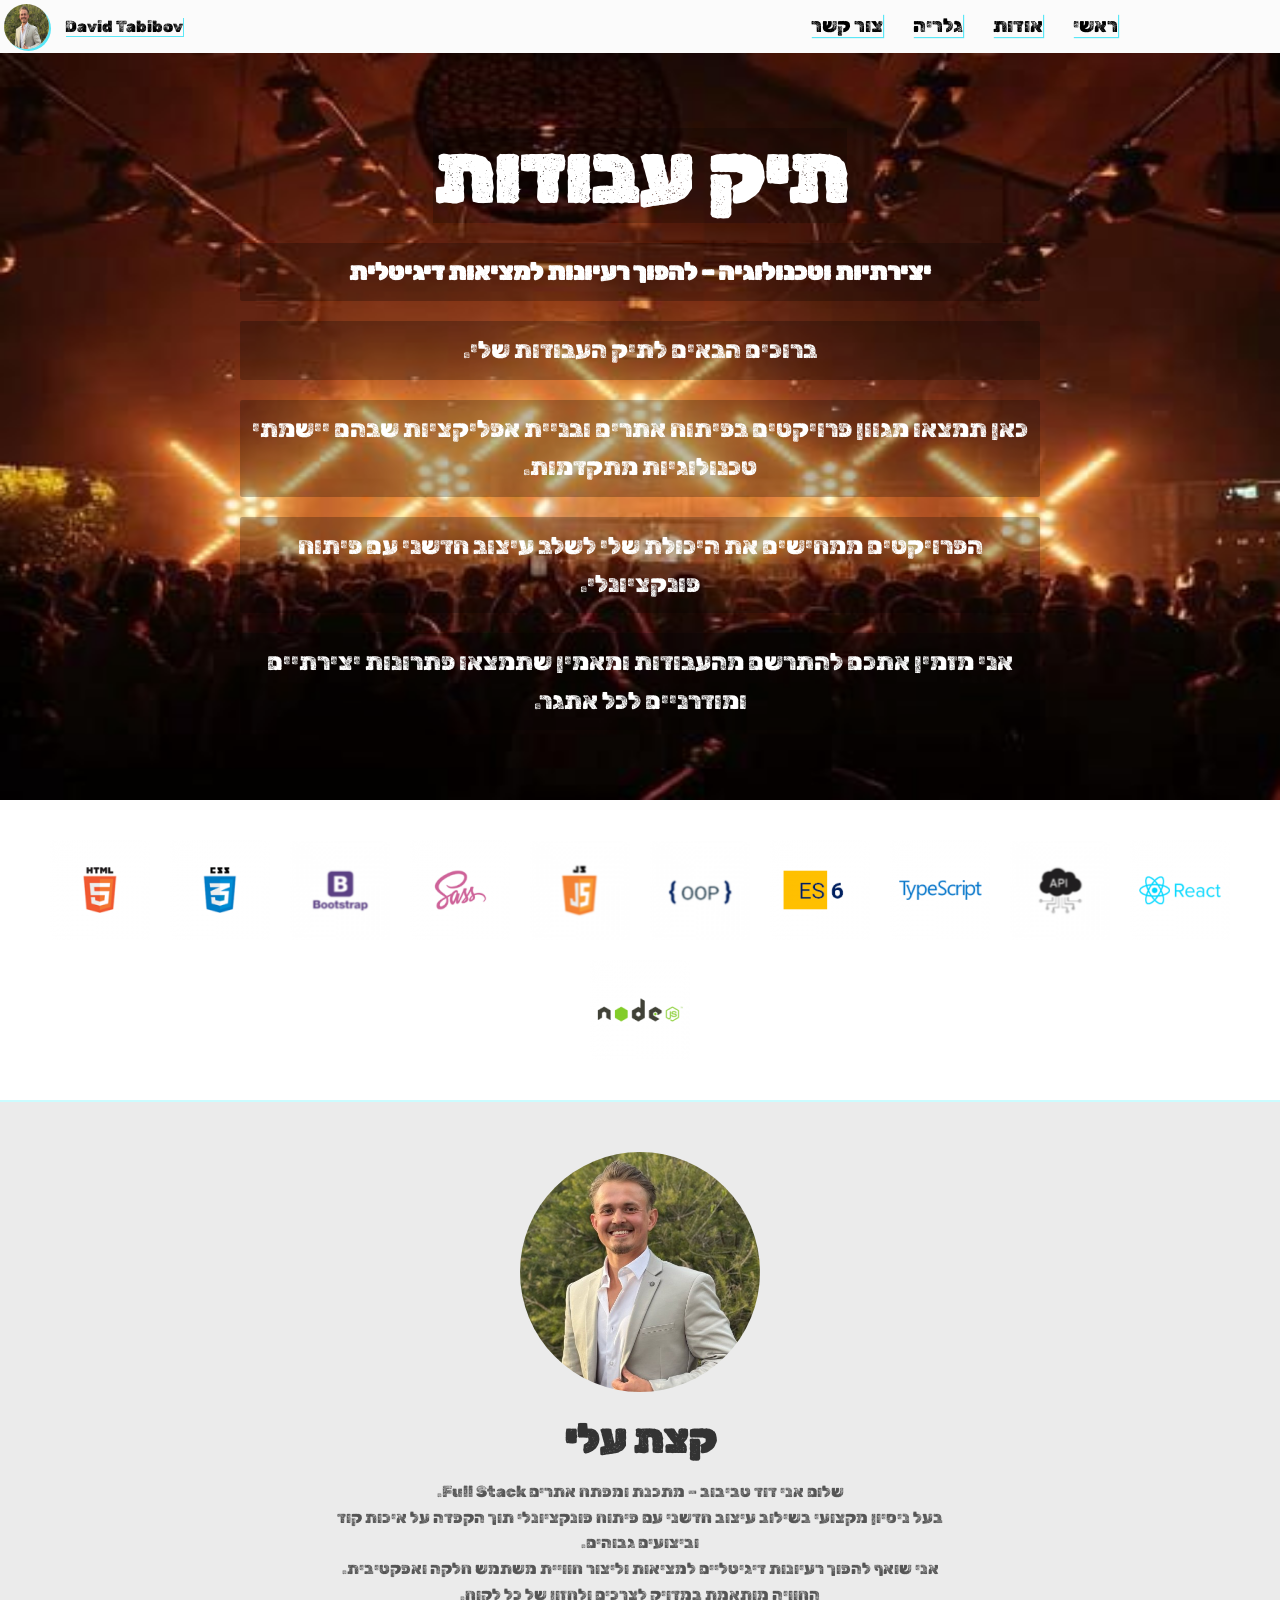
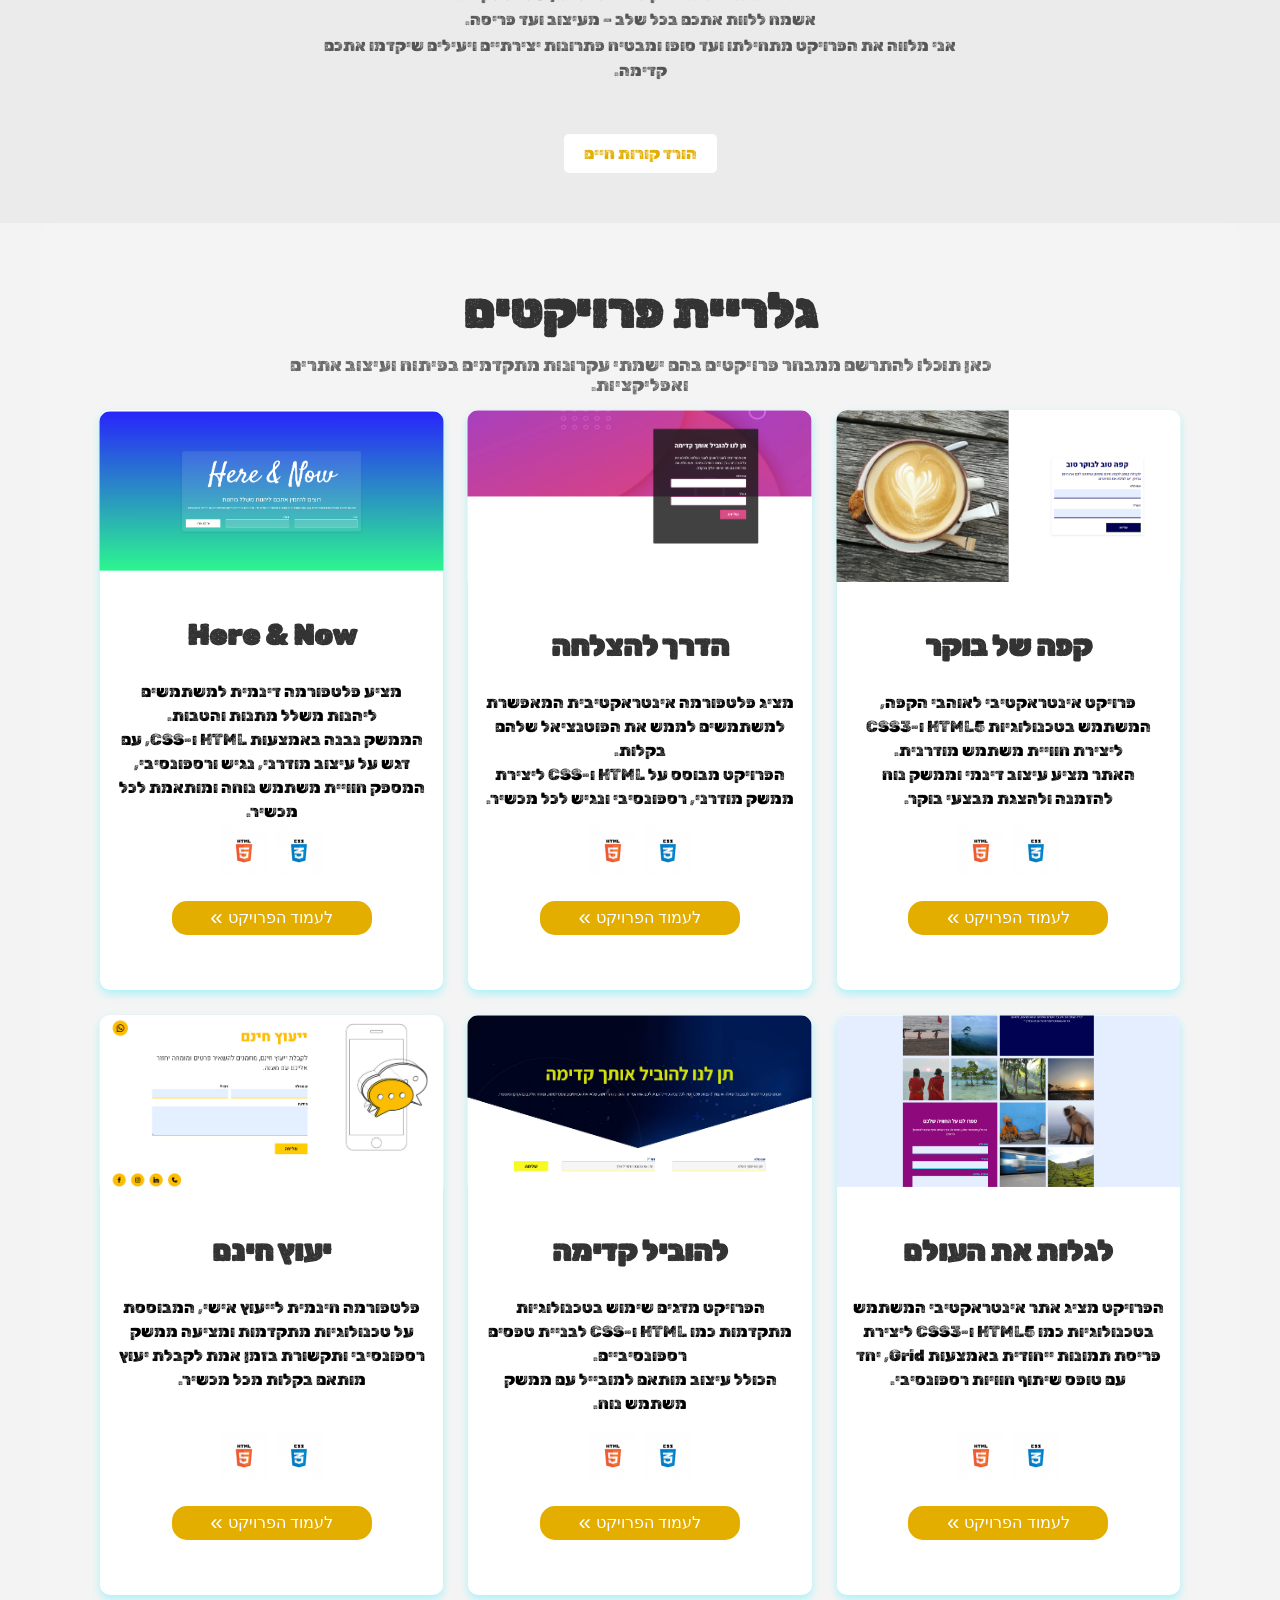
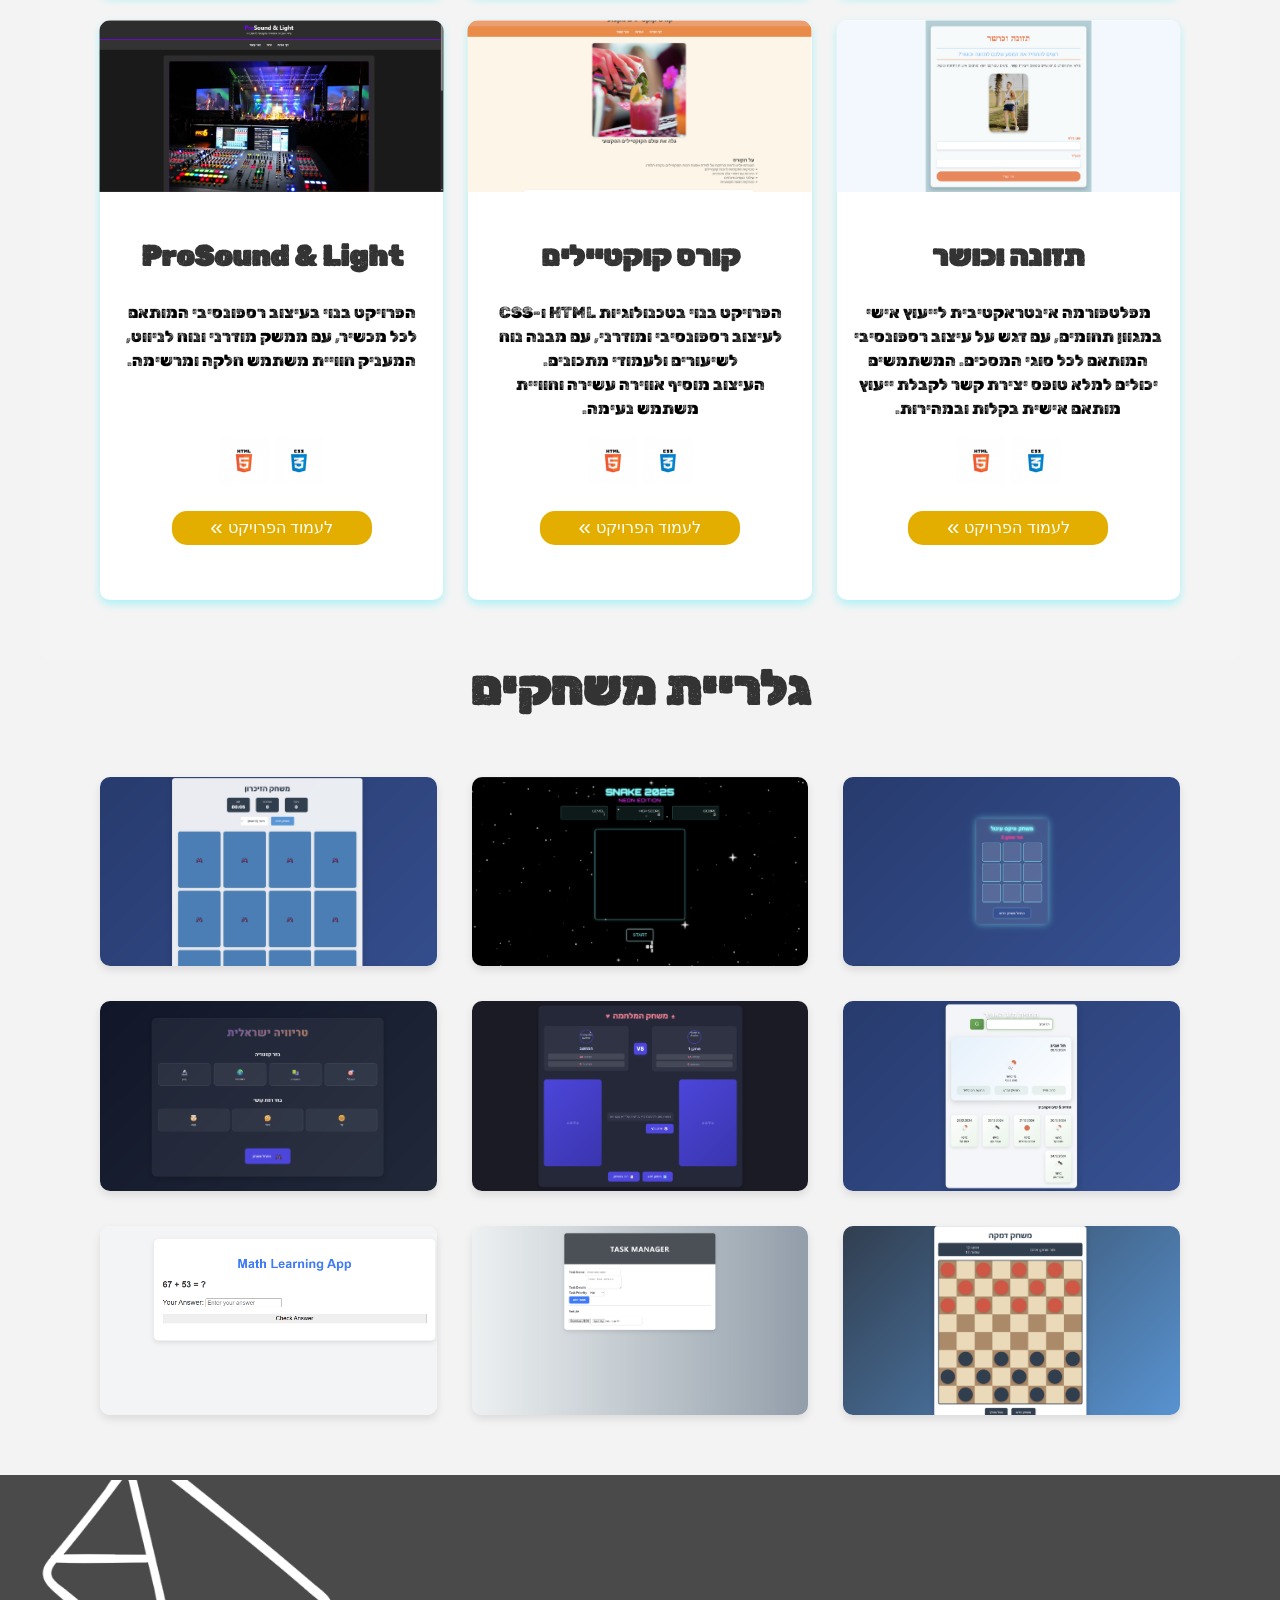
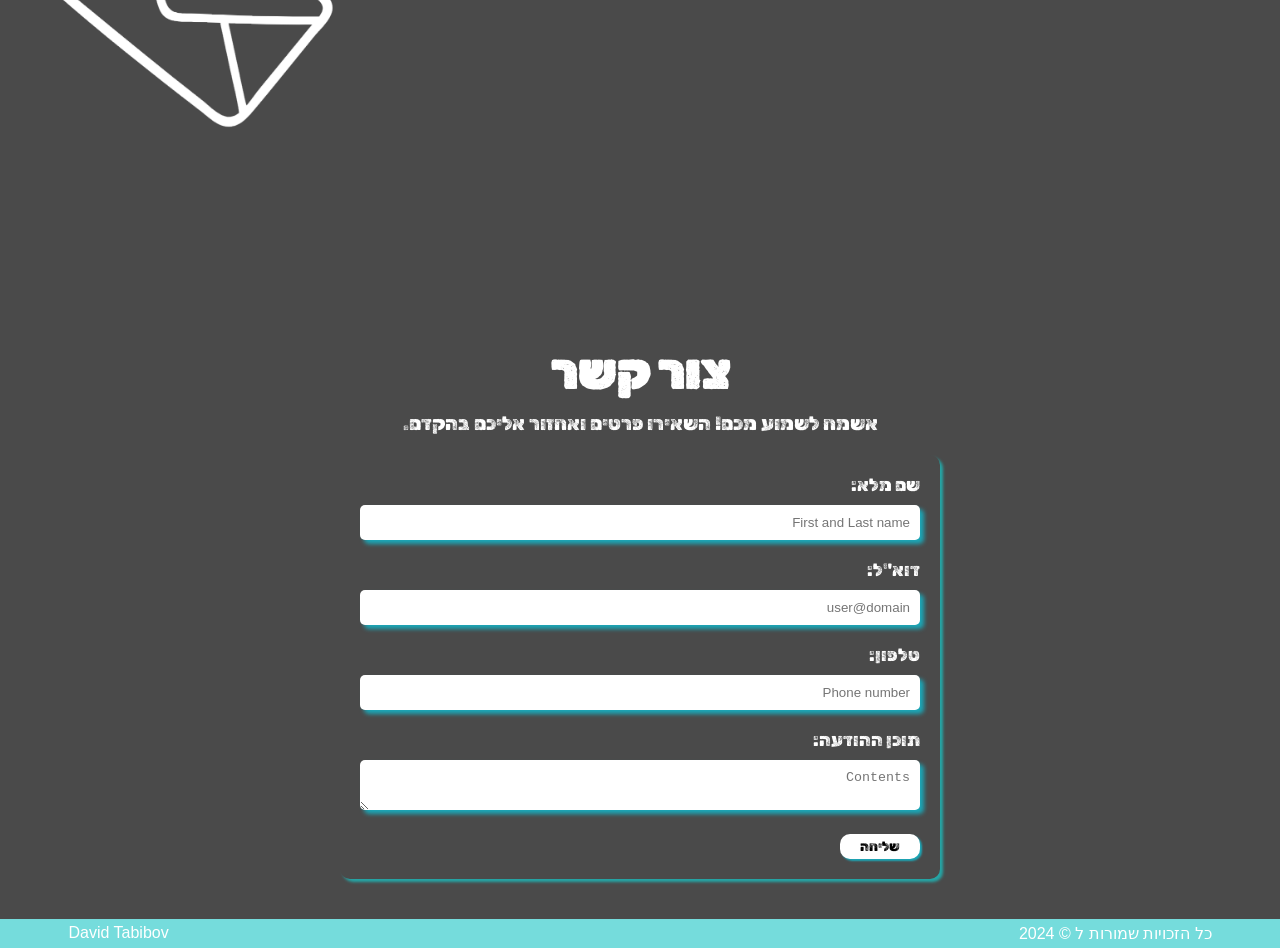
==== commit 196e1ea4: "UPDATE" ====
--- a/index.html
+++ b/index.html
@@ -1,16 +1,19 @@
 <!DOCTYPE html>
 <html lang="he">
+
 
 <head>
     <meta charset="UTF-8">
     <meta name="viewport" content="width=device-width, initial-scale=1.0">
-    <title>ברוכים הבאים! תיק עבודות של דוד טביבוב</title>
-    <link rel="stylesheet" href="Style/critical.css">
-    <link rel="stylesheet" href="Style/Portfolio.css">
+    <title>ברוכים הבאים תיק עבודות דוד טביבוב</title>
     <link rel="preconnect" href="https://fonts.googleapis.com">
     <link rel="preconnect" href="https://fonts.gstatic.com" crossorigin>
     <link href="https://fonts.googleapis.com/css2?family=Rubik+Dirt&display=swap" rel="stylesheet">
-
+    <link rel="stylesheet" href="Style/critical.css">
+    <link rel="stylesheet" href="Style/Portfolio.css" media="print" onload="this.media='all'">
+    <noscript>
+        <link rel="stylesheet" href="Style/Portfolio.css">
+    </noscript>
 </head>
 
 <body class="not-loaded">
@@ -70,19 +73,19 @@
         <div class="container">
             <h1>תיק עבודות</h1>
             <p class="punchline">
-                "יצירתיות וטכנולוגיה – להפוך רעיונות למציאות דיגיטלית"
-            </p>
-
-
-
-            <p>
-                ברוכים הבאים לתיק העבודות שלי! כאן תוכלו למצוא מגוון פרויקטים המתמקדים בפיתוח אתרים ואפליקציות, בהם
-                יישמתי טכנולוגיות מתקדמות .
-                הפרויקטים שלי ממחישים את היכולת שלי לשלב עיצוב
-                חדשני עם פיתוח פונקציונלי.
+                יצירתיות וטכנולוגיה – להפוך רעיונות למציאות דיגיטלית
             </p>
             <p>
-                אני מזמין אתכם להתרשם מהעבודות, ומאמין שתמצאו פתרונות יצירתיים ומודרניים לכל פרויקט.
+                ברוכים הבאים לתיק העבודות שלי.
+            </p>
+            <p>
+                כאן תמצאו מגוון פרויקטים בפיתוח אתרים ובניית אפליקציות שבהם יישמתי טכנולוגיות מתקדמות.
+            <p>
+                הפרויקטים ממחישים את היכולת שלי לשלב עיצוב חדשני עם פיתוח פונקציונלי.
+            </p>
+
+            <p>
+                אני מזמין אתכם להתרשם מהעבודות ומאמין שתמצאו פתרונות יצירתיים ומודרניים לכל אתגר.
             </p>
         </div>
     </section>
@@ -150,14 +153,23 @@
         <div class="container">
             <img src="./images/myselflogo.JPG" alt="תמונה אישית" class="about-image">
             <h2>קצת עלי</h2>
-            <p>"אני דוד טביבוב,
-                מתכנת ומפתח אתרים Full Stack
-                עם ידע מקצועי וניסיון בשילוב עיצוב חדשני עם פיתוח
-                פונקציונלי ברמה גבוהה. <br>
-                אני שואף להביא רעיונות דיגיטליים למציאות
-                תוך הקפדה על איכות הקוד והביצועים, ומאמין ביצירת חוויות משתמש
-                חלקות ואפקטיביות
-                שמותאמות לצרכים ולחזון של כל לקוח."</p>
+            <p>
+                שלום אני דוד טביבוב – מתכנת ומפתח אתרים Full&nbsp;Stack. <br>
+                בעל ניסיון מקצועי בשילוב עיצוב חדשני עם פיתוח פונקציונלי
+                תוך הקפדה על איכות קוד וביצועים גבוהים.
+            </p>
+
+            <p>
+                אני שואף להפוך רעיונות דיגיטליים למציאות וליצור חוויית משתמש חלקה
+                ואפקטיבית. <br>
+                החוויה מותאמת במדויק לצרכים ולחזון של כל לקוח.
+            </p>
+
+            <p>
+                אשמח ללוות אתכם בכל שלב – מעיצוב ועד פריסה. <br>
+                אני מלווה את הפרויקט מתחילתו ועד סופו ומבטיח פתרונות יצירתיים
+                ויעילים שיקדמו אתכם קדימה.
+            </p>
             <a href="DavidTabibovResume.pdf" class="download-resume" target="_blank">הורד קורות חיים</a>
         </div>
     </section>
@@ -166,7 +178,7 @@
     <section id="services" class="projects-section">
         <div class="container">
             <h2>גלריית פרויקטים</h2>
-            <p>כאן תוכלו להתרשם ממבחר פרויקטים בהם יישמתי עקרונות מתקדמים בפיתוח ועיצוב אתרים ואפליקציות.</p>
+            <p>כאן תוכלו להתרשם ממבחר פרויקטים בהם ישמתי עקרונות מתקדמים בפיתוח ועיצוב אתרים ואפליקציות.</p>
 
             <div class="projects-grid">
                 <!-- פרויקט 1 -->
@@ -176,9 +188,10 @@
                     </div>
 
                     <h3 class="project-title">קפה של בוקר</h3>
-                    <p>"קפה של בוקר" הוא פרויקט אינטראקטיבי לאוהבי הקפה, המשתמש בטכנולוגיות HTML5 ו-CSS3 ליצירת חוויית
-                        משתמש מודרנית. האתר מציע
-                        עיצוב דינמי וממשק נוח להזמנה ולהצגת מבצעי בוקר."</p>
+                    <p>פרויקט אינטראקטיבי לאוהבי הקפה, המשתמש בטכנולוגיות HTML5 ו-CSS3 ליצירת חוויית משתמש מודרנית. <br>
+                        האתר
+                        מציע עיצוב דינמי וממשק
+                        נוח להזמנה ולהצגת מבצעי בוקר.</p>
                     <!-- אייקונים של הטכנולוגיות -->
                     <div class="project-icons">
                         <img src="./images/html.png" alt="Html" class="icon">
@@ -196,9 +209,10 @@
                         <img src="./images/projectimg.png" alt="תמונה של הפרויקט">
                     </div>
                     <h3>הדרך להצלחה</h3>
-                    <p>"הדרך להצלחה" מציג פלטפורמה אינטראקטיבית המאפשרת למשתמשים לממש את הפוטנציאל שלהם בקלות. הפרויקט
-                        מבוסס על HTML ו-CSS
-                        ליצירת ממשק מודרני, רספונסיבי ונגיש לכל מכשיר."
+                    <p>מציג פלטפורמה אינטראקטיבית המאפשרת למשתמשים לממש את הפוטנציאל שלהם בקלות.<br> הפרויקט מבוסס על
+                        HTML
+                        ו-CSS ליצירת ממשק
+                        מודרני, רספונסיבי ונגיש לכל מכשיר.
                     </p>
 
                     <!-- אייקונים של הטכנולוגיות -->
@@ -217,9 +231,10 @@
                         <img src="./images/here&now.png" alt="תמונה של הפרויקט">
                     </div>
                     <h3> Here & Now</h3>
-                    <p>"Here & Now" מציע פלטפורמה דינמית למשתמשים ליהנות משלל מתנות והטבות. הממשק נבנה באמצעות HTML
-                        ו-CSS, עם דגש על עיצוב
-                        מודרני, נגיש ורספונסיבי, המספק חוויית משתמש נוחה ומותאמת לכל מכשיר."</p>
+                    <p>מציע פלטפורמה דינמית למשתמשים ליהנות משלל מתנות והטבות. <br> הממשק נבנה באמצעות HTML ו-CSS, עם
+                        דגש על
+                        עיצוב מודרני, נגיש
+                        ורספונסיבי, המספק חוויית משתמש נוחה ומותאמת לכל מכשיר.</p>
 
                     <!-- אייקונים של הטכנולוגיות -->
                     <div class="project-icons">
@@ -262,8 +277,8 @@
                         <img src="./images/projectimg5.png" alt="תמונה של הפרויקט">
                     </div>
                     <h3> להוביל קדימה</h3>
-                    <p>הפרויקט "להוביל קדימה" מדגים שימוש בטכנולוגיות מתקדמות כמו HTML ו-CSS לבניית טפסים רספונסיביים.
-                        הפרויקט כולל עיצוב מותאם
+                    <p>הפרויקט מדגים שימוש בטכנולוגיות מתקדמות כמו HTML ו-CSS לבניית טפסים רספונסיביים. <br> הכולל עיצוב
+                        מותאם
                         למובייל עם ממשק משתמש נוח.</p>
 
                     <!-- אייקונים של הטכנולוגיות -->
@@ -284,9 +299,9 @@
                     <div class="container-img">
                         <img src="./images/project6.png" alt="תמונה של הפרויקט">
                     </div>
-                    <h3> ייעוץ חינם</h3>
+                    <h3> יעוץ חינם</h3>
                     <p>פלטפורמה חינמית לייעוץ אישי, המבוססת על טכנולוגיות מתקדמות ומציעה ממשק רספונסיבי ותקשורת בזמן אמת
-                        לקבלת ייעוץ מותאם
+                        לקבלת יעוץ מותאם
                         בקלות מכל מכשיר.</p>
 
                     <!-- אייקונים של הטכנולוגיות -->
@@ -330,7 +345,7 @@
                     </div>
                     <h3> קורס קוקטיילים</h3>
                     <p>הפרויקט בנוי בטכנולוגיות HTML ו-CSS לעיצוב רספונסיבי ומודרני, עם מבנה נוח לשיעורים ולעמודי
-                        מתכונים. העיצוב מוסיף אווירה
+                        מתכונים. <br> העיצוב מוסיף אווירה
                         עשירה וחוויית משתמש נעימה.</p>
                     <!-- אייקונים של הטכנולוגיות -->
                     <div class="project-icons">
--- a/Style/critical.css
+++ b/Style/critical.css
@@ -66,9 +66,20 @@
     text-decoration: none;
 }
 
+.logo-container span:hover {
+    color: rgba(0, 220, 244, 0.645);
+    box-shadow: 1px 1px rgba(0, 220, 244, 0.645);
+    cursor: pointer;
+}
+
+.logo-container a {
+    text-decoration: none;
+}
+
+
+
 /*-------------------------------------------------------------------------- עיצוב החלק העליון של תיק העבודות */
 .portfolio-header {
-    background-color: #91ffed;
     padding: 50px;
     text-align: center;
     background-image: url('../images/myimage2.jpg');
@@ -105,8 +116,10 @@
     /* רקע שקוף מאחורי הפסקה */
     padding: 10px;
     border-radius: 2px;
+    line-height: 1.6;
     /* פינות מעוגלות */
     direction: rtl;
+    text-align: center;
     /* כיוון כללי מימין לשמאל */
 }
 
@@ -120,4 +133,92 @@
     /* כיוון כללי מימין לשמאל */
     text-align: center;
     font-family: Rubik Dirt;
+}
+
+/* עיצוב לפי גודל המסך */
+@media (max-width: 768px) {
+
+    .navbar {
+        display: none;
+    }
+
+    .menu-icon {
+        display: block;
+        color: orange;
+    }
+
+    /* סרגל עליון למובייל */
+    .mobile-header {
+        display: flex;
+        justify-content: space-between;
+        align-items: center;
+        background-color: #ffffffac;
+        padding: 5px;
+        box-shadow: 0px 4px 10px rgba(0, 0, 0, 0.1);
+        position: sticky;
+        top: 0;
+        z-index: 1000;
+    }
+
+    .mobile-header .logo-container img {
+        width: 40px;
+        height: 40px;
+        border-radius: 50%;
+        margin-left: 0;
+    }
+
+
+    /* אייקון התפריט בצד ימין */
+    .menu-icon {
+        font-size: 30px;
+        cursor: pointer;
+        color: #ffae00;
+        display: block;
+    }
+
+    .menu-icon:hover {
+        color: #000000;
+
+    }
+
+
+
+    /* תפריט הצד (Mobile) */
+    .side-menu {
+        height: 45%;
+        width: 0;
+        position: fixed;
+    }
+
+    /* פתיחת תפריט הצד כאשר תיבת הסימון פעילה */
+    .menu-toggle:checked~.side-menu {
+        width: 250px;
+    }
+
+    /* סגירת התפריט */
+    .side-menu label.close-menu {
+        font-size: 32px;
+        cursor: pointer;
+        position: absolute;
+        top: 10px;
+        right: 15px;
+        color: #000000;
+    }
+
+
+
+    .side-menu ul li a {
+        display: block;
+        padding: 25px 20px;
+        text-decoration: none;
+        color: #ffffff;
+        font-size: 1.2rem;
+        border-bottom: 1px solid rgba(0, 0, 0, 0.1);
+    }
+
+    .side-menu ul li a:hover {
+        background-color: rgb(252, 252, 252);
+        color: #ffaa00;
+    }
+
 }
--- a/Style/Portfolio.css
+++ b/Style/Portfolio.css
@@ -15,16 +15,6 @@
     /* כיוון כללי לעברית */
     text-align: right;
     /* יישור טקסט לימין */
-}
-
-.logo-container span:hover {
-    color: rgba(0, 220, 244, 0.645);
-    box-shadow: 1px 1px rgba(0, 220, 244, 0.645);
-    cursor: pointer;
-}
-
-.logo-container a {
-    text-decoration: none;
 }
 
 .mobile-header {
@@ -125,93 +115,6 @@
     transform: none;
 }
 
-/* עיצוב לפי גודל המסך */
-@media (max-width: 768px) {
-
-    .navbar {
-        display: none;
-    }
-
-    .menu-icon {
-        display: block;
-        color: orange;
-    }
-
-    /* סרגל עליון למובייל */
-    .mobile-header {
-        display: flex;
-        justify-content: space-between;
-        align-items: center;
-        background-color: #ffffffac;
-        padding: 5px;
-        box-shadow: 0px 4px 10px rgba(0, 0, 0, 0.1);
-        position: sticky;
-        top: 0;
-        z-index: 1000;
-    }
-
-    .mobile-header .logo-container img {
-        width: 40px;
-        height: 40px;
-        border-radius: 50%;
-        margin-left: 0;
-    }
-
-
-    /* אייקון התפריט בצד ימין */
-    .menu-icon {
-        font-size: 30px;
-        cursor: pointer;
-        color: #ffae00;
-        display: block;
-    }
-
-    .menu-icon:hover {
-        color: #000000;
-
-    }
-
-
-
-    /* תפריט הצד (Mobile) */
-    .side-menu {
-        height: 45%;
-        width: 0;
-        position: fixed;
-    }
-
-    /* פתיחת תפריט הצד כאשר תיבת הסימון פעילה */
-    .menu-toggle:checked~.side-menu {
-        width: 250px;
-    }
-
-    /* סגירת התפריט */
-    .side-menu label.close-menu {
-        font-size: 32px;
-        cursor: pointer;
-        position: absolute;
-        top: 10px;
-        right: 15px;
-        color: #000000;
-    }
-
-
-
-    .side-menu ul li a {
-        display: block;
-        padding: 25px 20px;
-        text-decoration: none;
-        color: #ffffff;
-        font-size: 1.2rem;
-        border-bottom: 1px solid rgba(0, 0, 0, 0.1);
-    }
-
-    .side-menu ul li a:hover {
-        background-color: rgb(252, 252, 252);
-        color: #ffaa00;
-    }
-
-}
 
 /* ביטול סימון תיבת הסימון ב-Desktop */
 @media (min-width: 768px) {
@@ -365,26 +268,28 @@
     font-family: Rubik Dirt;
     font-size: 2.5rem;
     color: #333;
-    margin-bottom: 20px;
+    margin-bottom: 16px;
 }
 
 .about-section .about-image {
     width: 240px;
     height: 240px;
-    border-radius: 60vw;
-    margin-bottom: 20px;
+    border-radius: 50%;
+    object-fit: cover;
+    display: block;
+    margin: 0 auto 24px;
 }
 
 .about-section p {
     font-family: Rubik Dirt;
-    font-size: 1.2em;
+    font-size: 1rem;
     color: #555;
     max-width: 650px;
     margin: auto;
     line-height: 1.6;
     direction: rtl;
     /* משנה את הכיוון הכללי של הפסקה לימין לשמאל */
-    text-align: right;
+    text-align: center;
     /* יישור טקסט לימין */
 }
 
@@ -431,15 +336,18 @@
     font-size: 3rem;
     color: #333;
     margin: auto;
+
 }
 
 /* פסקה */
 .projects-section p {
     font-family: Rubik Dirt;
-    font-size: 1.2rem;
+    direction: rtl;
+    font-size: 1.1rem;
     color: #666;
     margin: 15px auto;
     max-width: 800px;
+    text-align: center;
 }
 
 /* רשת הפרויקטים */
@@ -983,7 +891,6 @@
     padding: 20px;
     border-radius: 10px;
     box-shadow: 3px 3px 3px rgba(0, 255, 255, 0.514);
-
 }
 
 /* עיצוב שדות הטופס */
@@ -1029,11 +936,15 @@
 
 
 .contactimgaeBig>img {
-    position: absolute;
-    left: 0;
-    top: 0;
-    margin-top: 4289px;
+    position: relative;
+    top: -180px;
+    /* מיקום התמונה לפי הצורך שלך */
+    bottom: 0px;
+    left: -450px;
+    right: 0px;
     width: 25%;
+    opacity: 1;
+    z-index: 100;
 }
 
 @media(max-width:1200px) {
@@ -1071,46 +982,24 @@
         text-align: right;
     }
 
-    .contactimgaeSmall {
-        margin-top: 0px;
-    }
-
-
-
-
     .contactimgaeBig {
         opacity: 0;
     }
 }
 
-@media (max-width: 768px) {
+@media (max-width: 1200px) {
     .contactimgaeSmall {
-        position: sticky;
-        top: 0px;
+        position: relative;
+        top: -22px;
+        bottom: 0px;
+        right: 0px;
+        left: 0px;
         /* מיקום האלמנט לפי הצורך שלך */
-        margin-top: 15px;
-        width: 20%;
+        width: 5%;
         opacity: 1;
         z-index: 100;
     }
 }
-
-@media (max-width: 1200px) {
-    .contactimgaeSmall {
-        position: sticky;
-        top: 0px;
-        /* מיקום האלמנט לפי הצורך שלך */
-        margin-top: -25px;
-        width: 20%;
-        opacity: 1;
-        z-index: 100;
-    }
-}
-
-
-
-
-
 
 /* ------------------------------------footer אזור */
 
--- a/Style/Portfolio.css
+++ b/Style/Portfolio.css
@@ -15,16 +15,6 @@
     /* כיוון כללי לעברית */
     text-align: right;
     /* יישור טקסט לימין */
-}
-
-.logo-container span:hover {
-    color: rgba(0, 220, 244, 0.645);
-    box-shadow: 1px 1px rgba(0, 220, 244, 0.645);
-    cursor: pointer;
-}
-
-.logo-container a {
-    text-decoration: none;
 }
 
 .mobile-header {
@@ -125,93 +115,6 @@
     transform: none;
 }
 
-/* עיצוב לפי גודל המסך */
-@media (max-width: 768px) {
-
-    .navbar {
-        display: none;
-    }
-
-    .menu-icon {
-        display: block;
-        color: orange;
-    }
-
-    /* סרגל עליון למובייל */
-    .mobile-header {
-        display: flex;
-        justify-content: space-between;
-        align-items: center;
-        background-color: #ffffffac;
-        padding: 5px;
-        box-shadow: 0px 4px 10px rgba(0, 0, 0, 0.1);
-        position: sticky;
-        top: 0;
-        z-index: 1000;
-    }
-
-    .mobile-header .logo-container img {
-        width: 40px;
-        height: 40px;
-        border-radius: 50%;
-        margin-left: 0;
-    }
-
-
-    /* אייקון התפריט בצד ימין */
-    .menu-icon {
-        font-size: 30px;
-        cursor: pointer;
-        color: #ffae00;
-        display: block;
-    }
-
-    .menu-icon:hover {
-        color: #000000;
-
-    }
-
-
-
-    /* תפריט הצד (Mobile) */
-    .side-menu {
-        height: 45%;
-        width: 0;
-        position: fixed;
-    }
-
-    /* פתיחת תפריט הצד כאשר תיבת הסימון פעילה */
-    .menu-toggle:checked~.side-menu {
-        width: 250px;
-    }
-
-    /* סגירת התפריט */
-    .side-menu label.close-menu {
-        font-size: 32px;
-        cursor: pointer;
-        position: absolute;
-        top: 10px;
-        right: 15px;
-        color: #000000;
-    }
-
-
-
-    .side-menu ul li a {
-        display: block;
-        padding: 25px 20px;
-        text-decoration: none;
-        color: #ffffff;
-        font-size: 1.2rem;
-        border-bottom: 1px solid rgba(0, 0, 0, 0.1);
-    }
-
-    .side-menu ul li a:hover {
-        background-color: rgb(252, 252, 252);
-        color: #ffaa00;
-    }
-
-}
 
 /* ביטול סימון תיבת הסימון ב-Desktop */
 @media (min-width: 768px) {
@@ -365,26 +268,28 @@
     font-family: Rubik Dirt;
     font-size: 2.5rem;
     color: #333;
-    margin-bottom: 20px;
+    margin-bottom: 16px;
 }
 
 .about-section .about-image {
     width: 240px;
     height: 240px;
-    border-radius: 60vw;
-    margin-bottom: 20px;
+    border-radius: 50%;
+    object-fit: cover;
+    display: block;
+    margin: 0 auto 24px;
 }
 
 .about-section p {
     font-family: Rubik Dirt;
-    font-size: 1.2em;
+    font-size: 1rem;
     color: #555;
     max-width: 650px;
     margin: auto;
     line-height: 1.6;
     direction: rtl;
     /* משנה את הכיוון הכללי של הפסקה לימין לשמאל */
-    text-align: right;
+    text-align: center;
     /* יישור טקסט לימין */
 }
 
@@ -431,15 +336,18 @@
     font-size: 3rem;
     color: #333;
     margin: auto;
+
 }
 
 /* פסקה */
 .projects-section p {
     font-family: Rubik Dirt;
-    font-size: 1.2rem;
+    direction: rtl;
+    font-size: 1.1rem;
     color: #666;
     margin: 15px auto;
     max-width: 800px;
+    text-align: center;
 }
 
 /* רשת הפרויקטים */
@@ -983,7 +891,6 @@
     padding: 20px;
     border-radius: 10px;
     box-shadow: 3px 3px 3px rgba(0, 255, 255, 0.514);
-
 }
 
 /* עיצוב שדות הטופס */
@@ -1029,11 +936,15 @@
 
 
 .contactimgaeBig>img {
-    position: absolute;
-    left: 0;
-    top: 0;
-    margin-top: 4289px;
+    position: relative;
+    top: -180px;
+    /* מיקום התמונה לפי הצורך שלך */
+    bottom: 0px;
+    left: -450px;
+    right: 0px;
     width: 25%;
+    opacity: 1;
+    z-index: 100;
 }
 
 @media(max-width:1200px) {
@@ -1071,46 +982,24 @@
         text-align: right;
     }
 
-    .contactimgaeSmall {
-        margin-top: 0px;
-    }
-
-
-
-
     .contactimgaeBig {
         opacity: 0;
     }
 }
 
-@media (max-width: 768px) {
+@media (max-width: 1200px) {
     .contactimgaeSmall {
-        position: sticky;
-        top: 0px;
+        position: relative;
+        top: -22px;
+        bottom: 0px;
+        right: 0px;
+        left: 0px;
         /* מיקום האלמנט לפי הצורך שלך */
-        margin-top: 15px;
-        width: 20%;
+        width: 5%;
         opacity: 1;
         z-index: 100;
     }
 }
-
-@media (max-width: 1200px) {
-    .contactimgaeSmall {
-        position: sticky;
-        top: 0px;
-        /* מיקום האלמנט לפי הצורך שלך */
-        margin-top: -25px;
-        width: 20%;
-        opacity: 1;
-        z-index: 100;
-    }
-}
-
-
-
-
-
 
 /* ------------------------------------footer אזור */
 
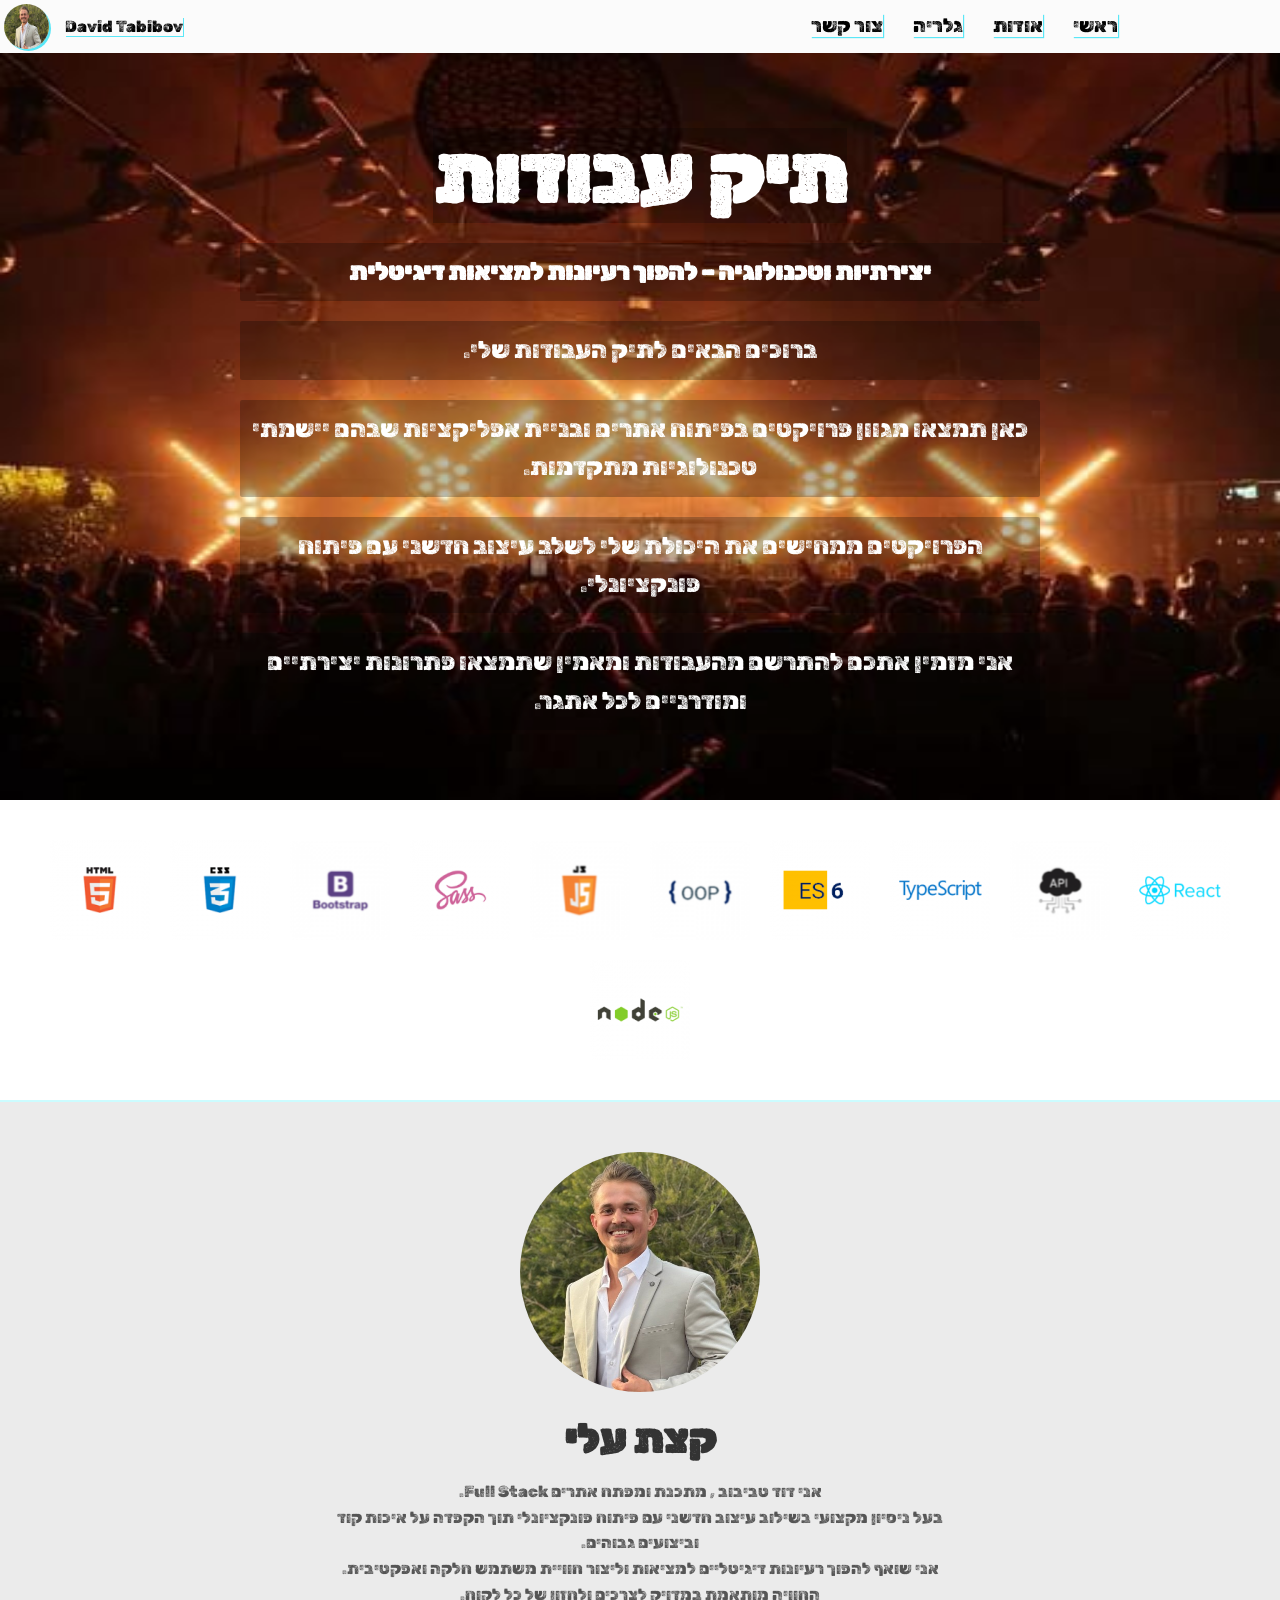
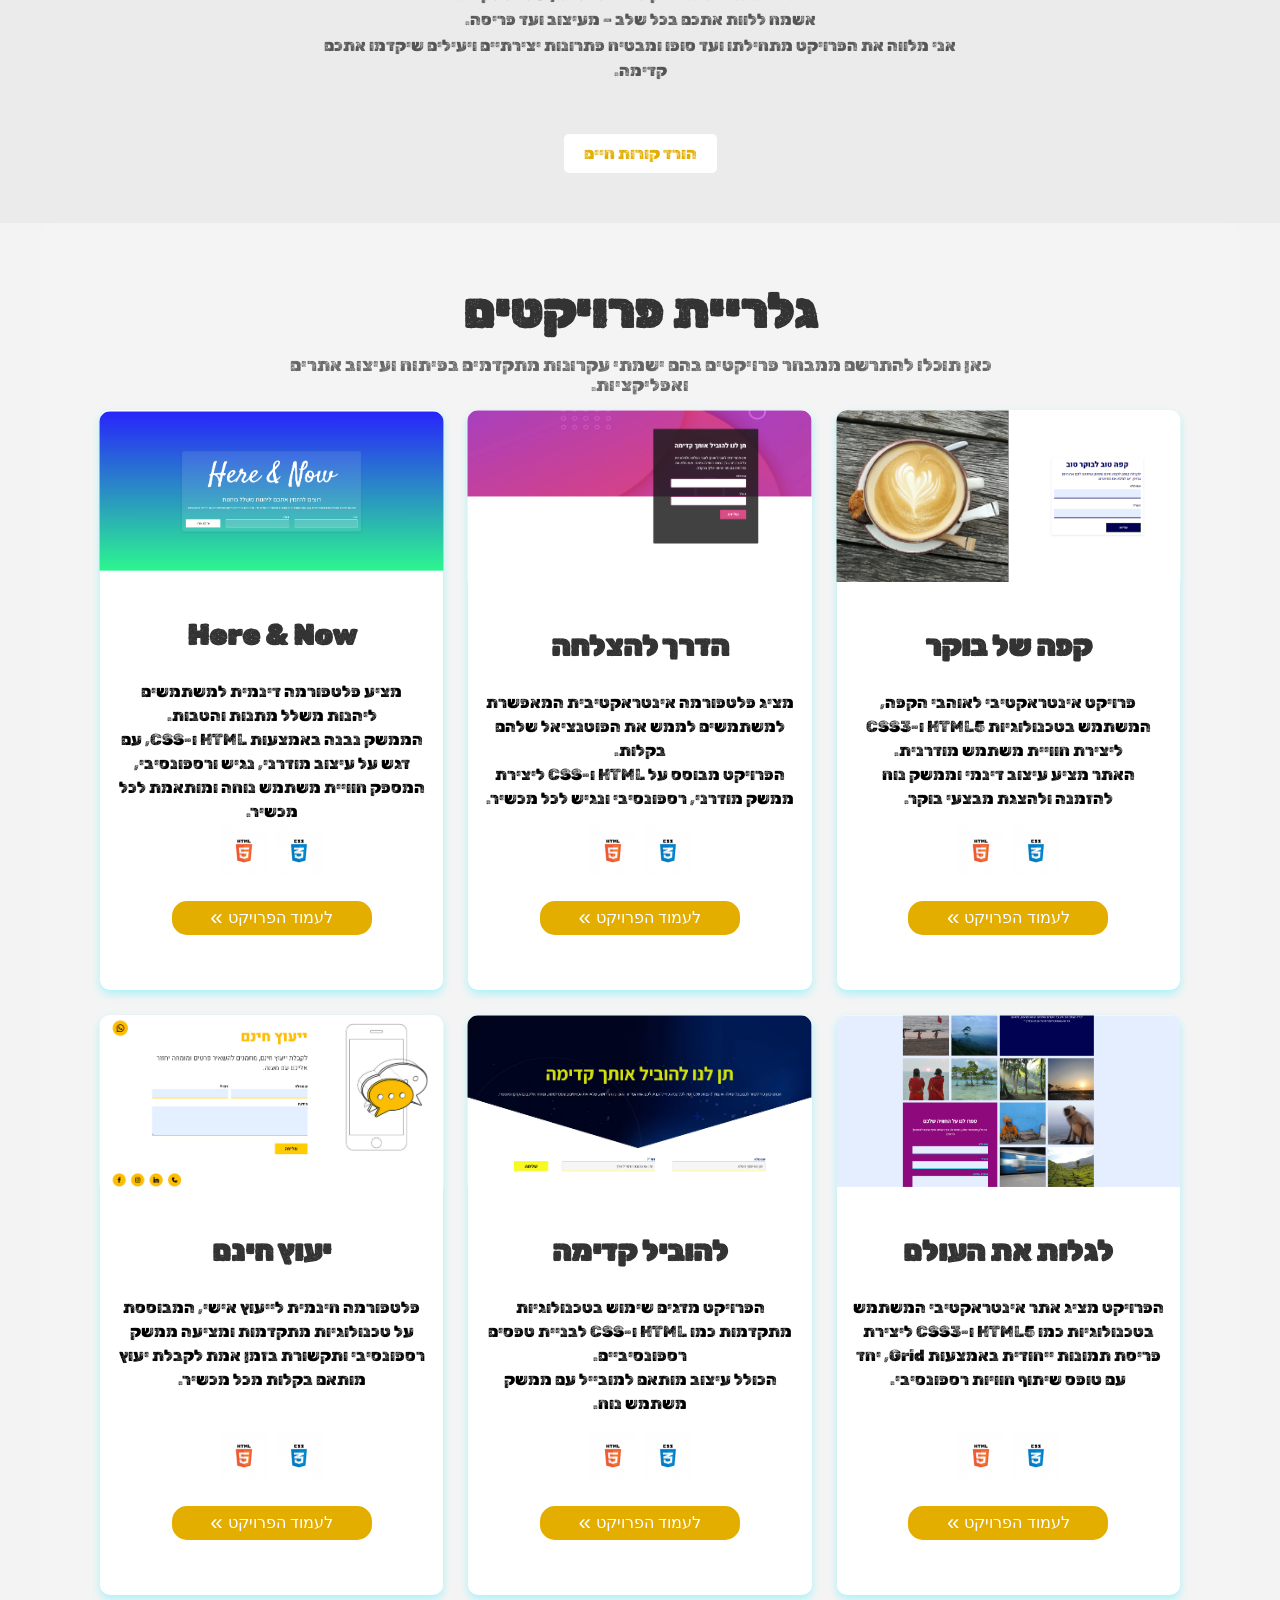
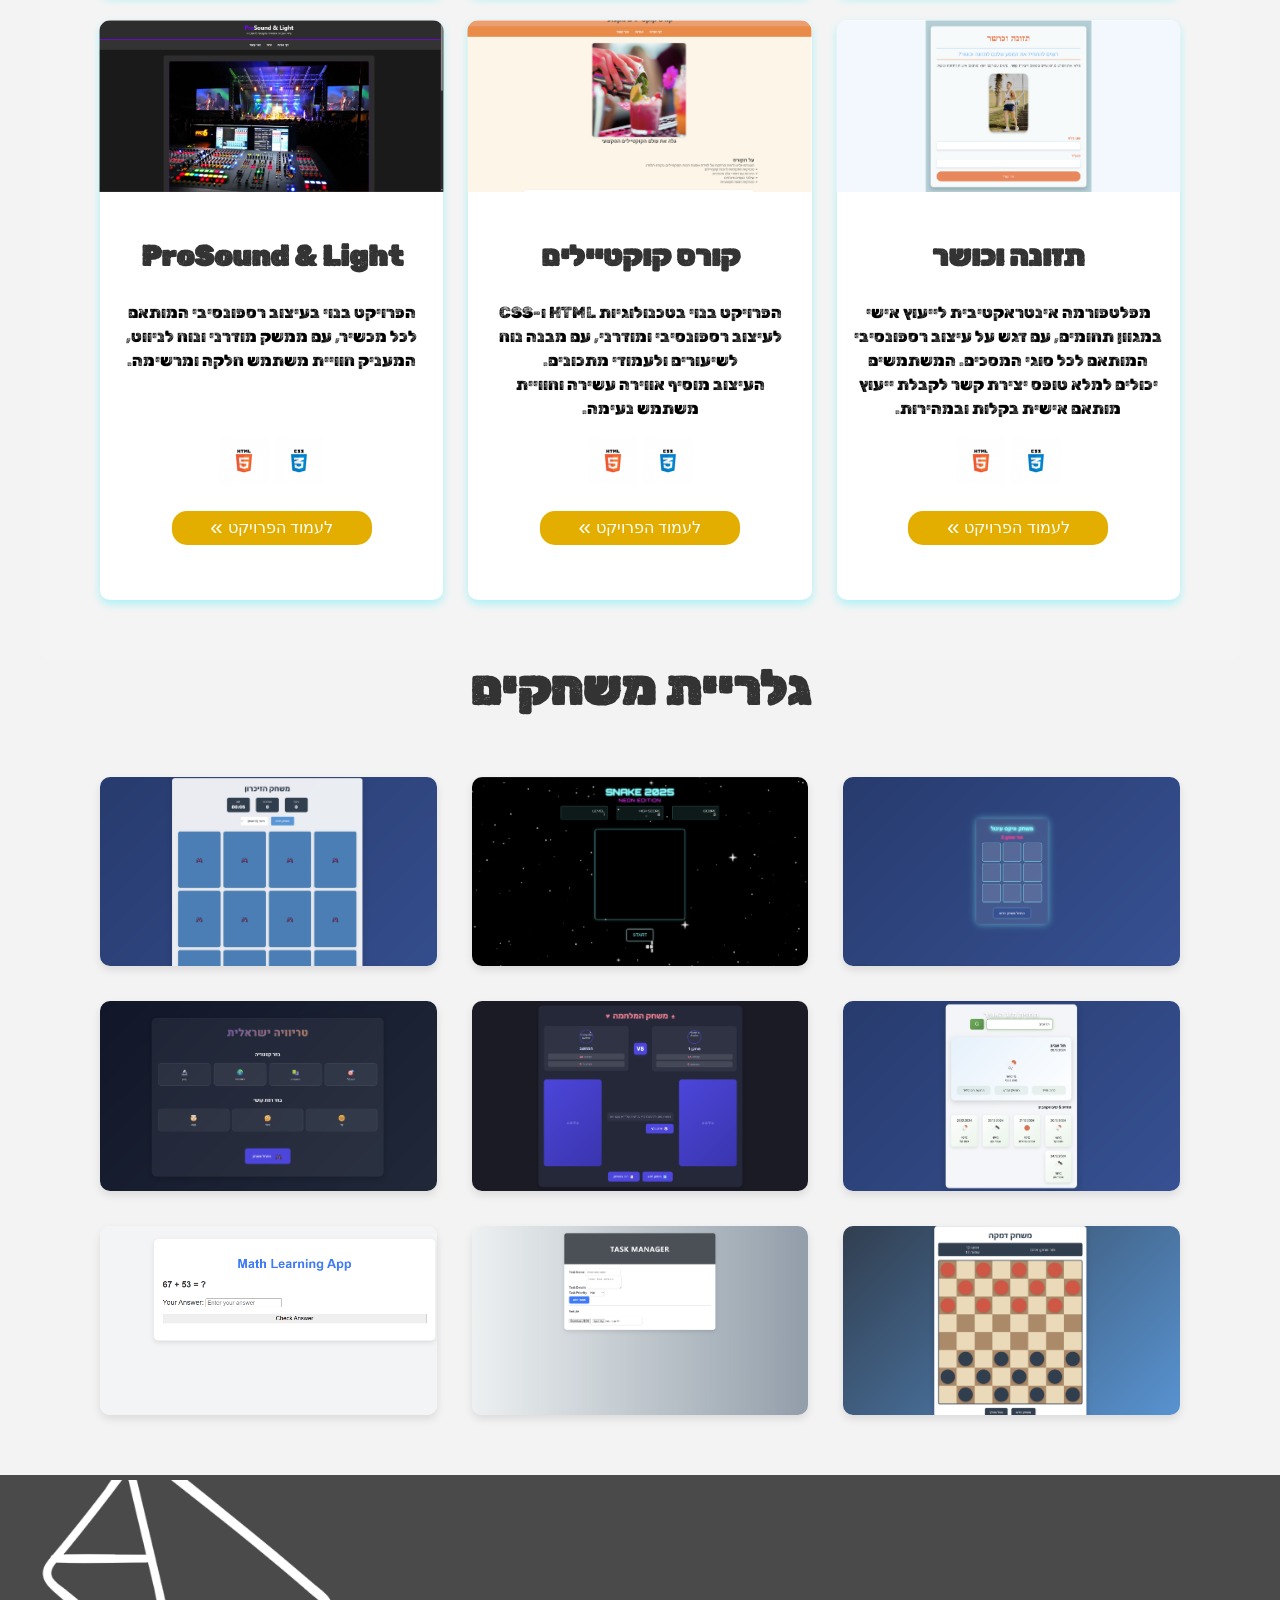
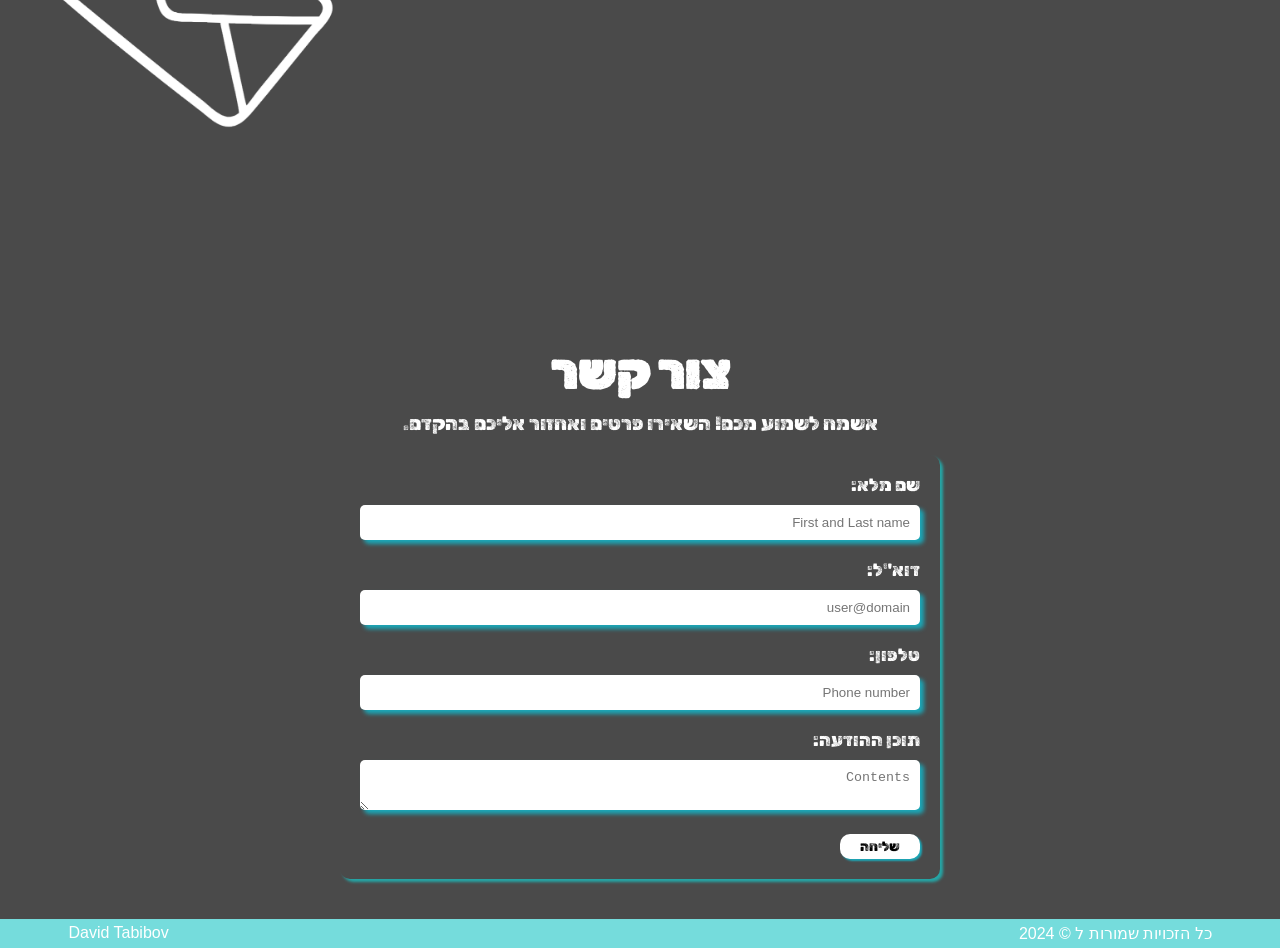
==== commit 89dbb1b9: "UPDATE" ====
--- a/index.html
+++ b/index.html
@@ -154,7 +154,7 @@
             <img src="./images/myselflogo.JPG" alt="תמונה אישית" class="about-image">
             <h2>קצת עלי</h2>
             <p>
-                שלום אני דוד טביבוב – מתכנת ומפתח אתרים Full&nbsp;Stack. <br>
+                אני דוד טביבוב , מתכנת ומפתח אתרים Full&nbsp;Stack. <br>
                 בעל ניסיון מקצועי בשילוב עיצוב חדשני עם פיתוח פונקציונלי
                 תוך הקפדה על איכות קוד וביצועים גבוהים.
             </p>
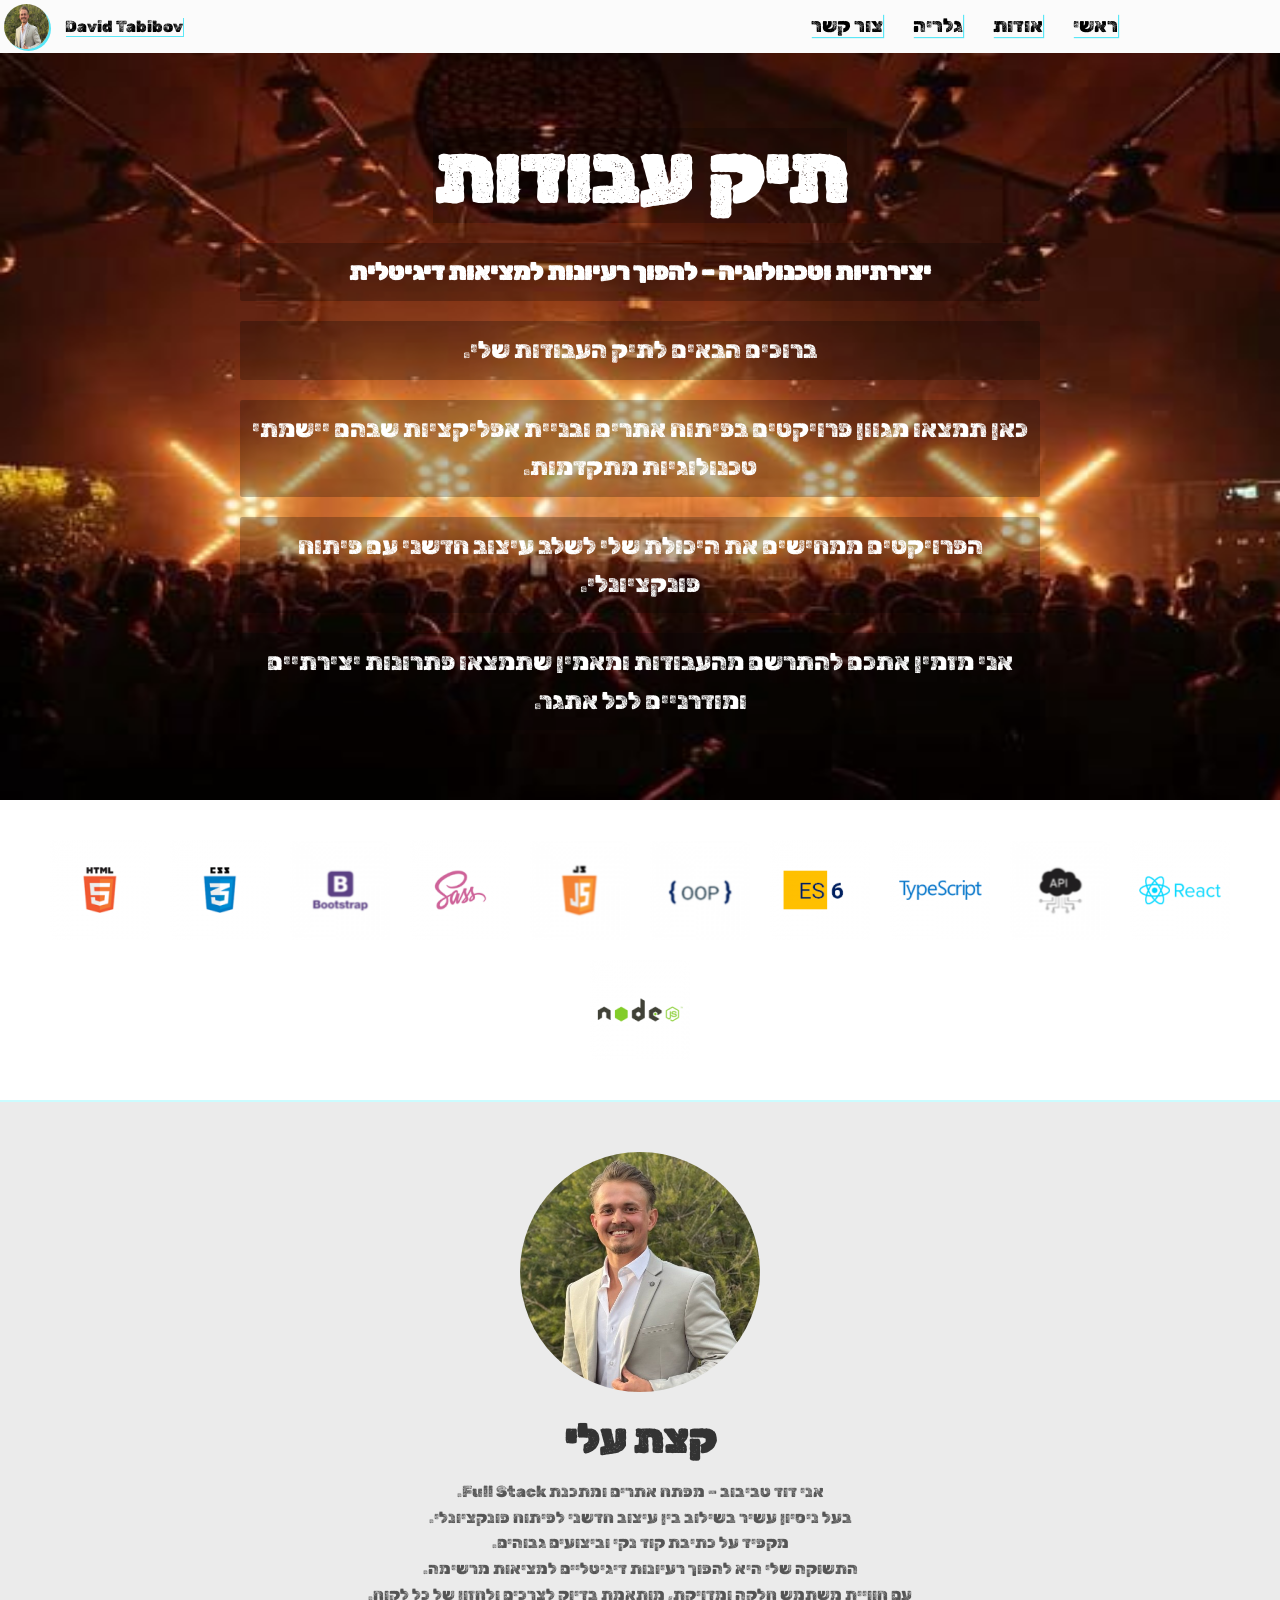
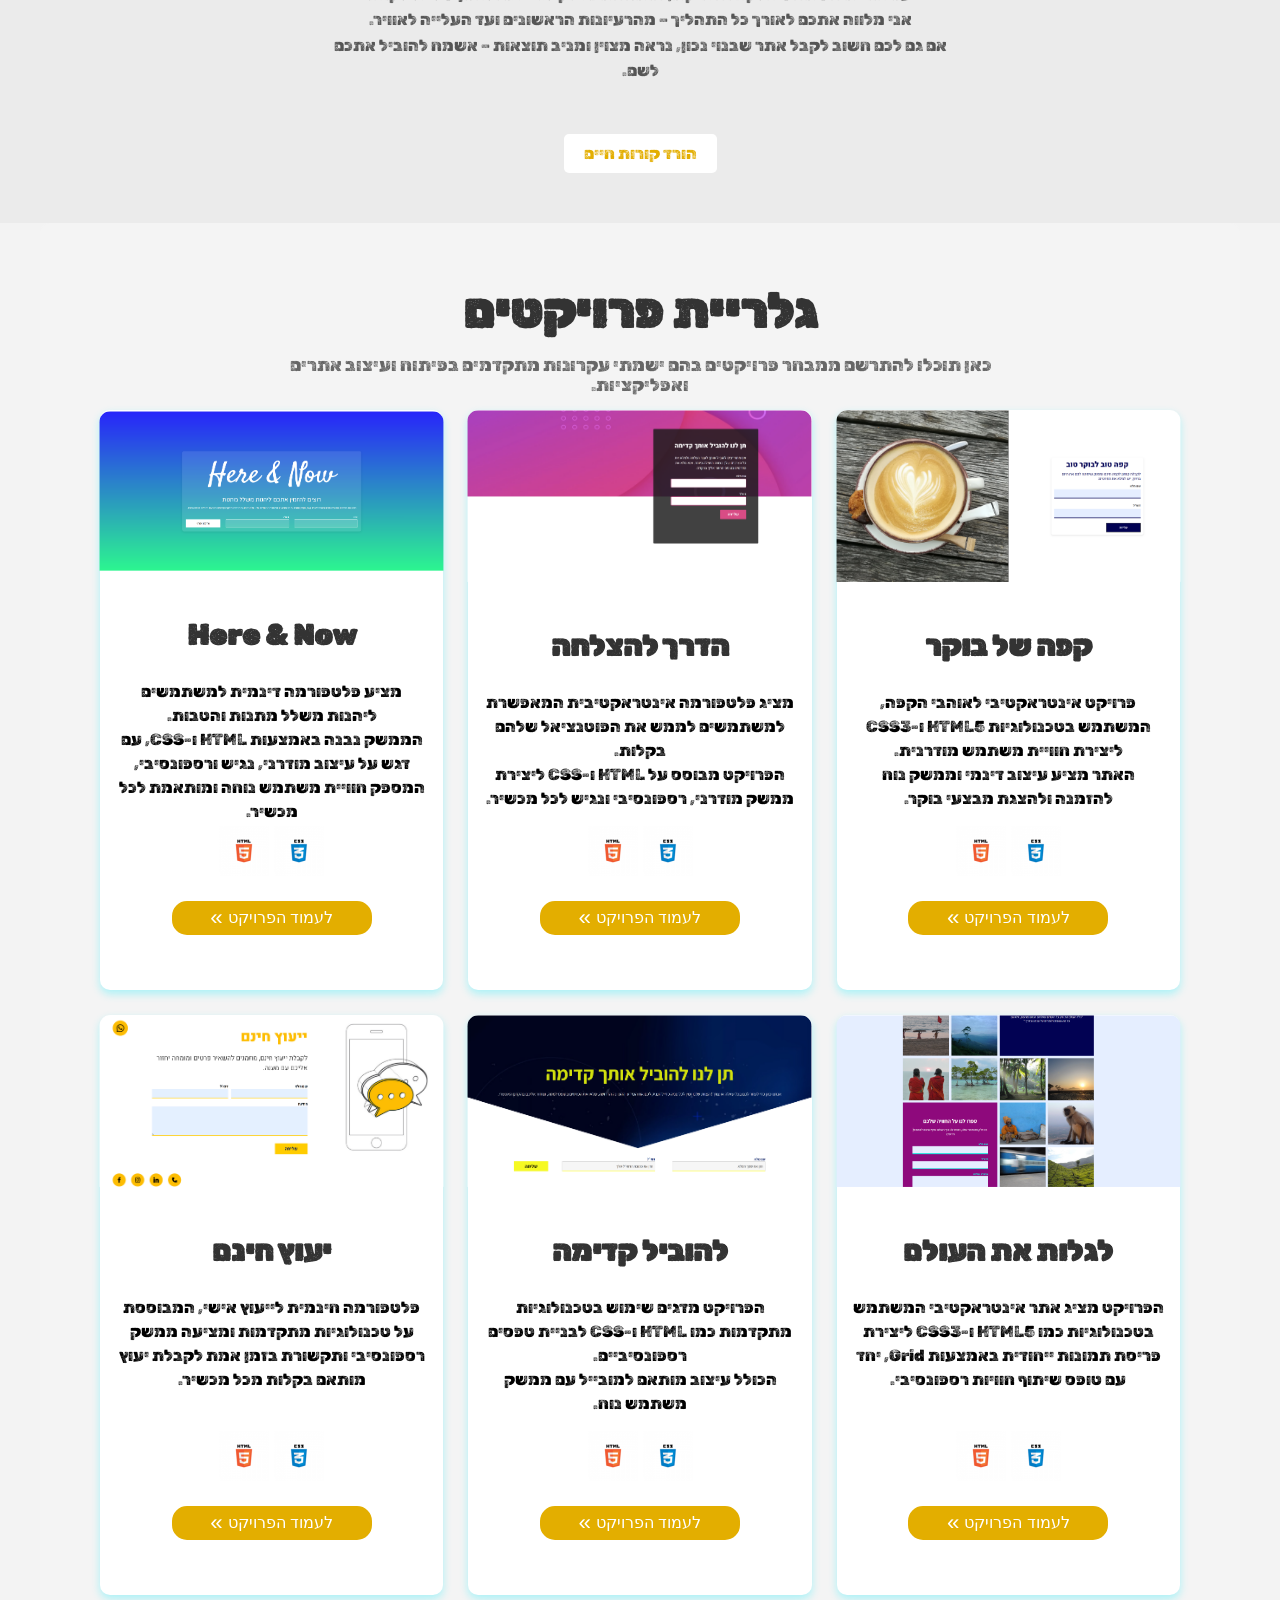
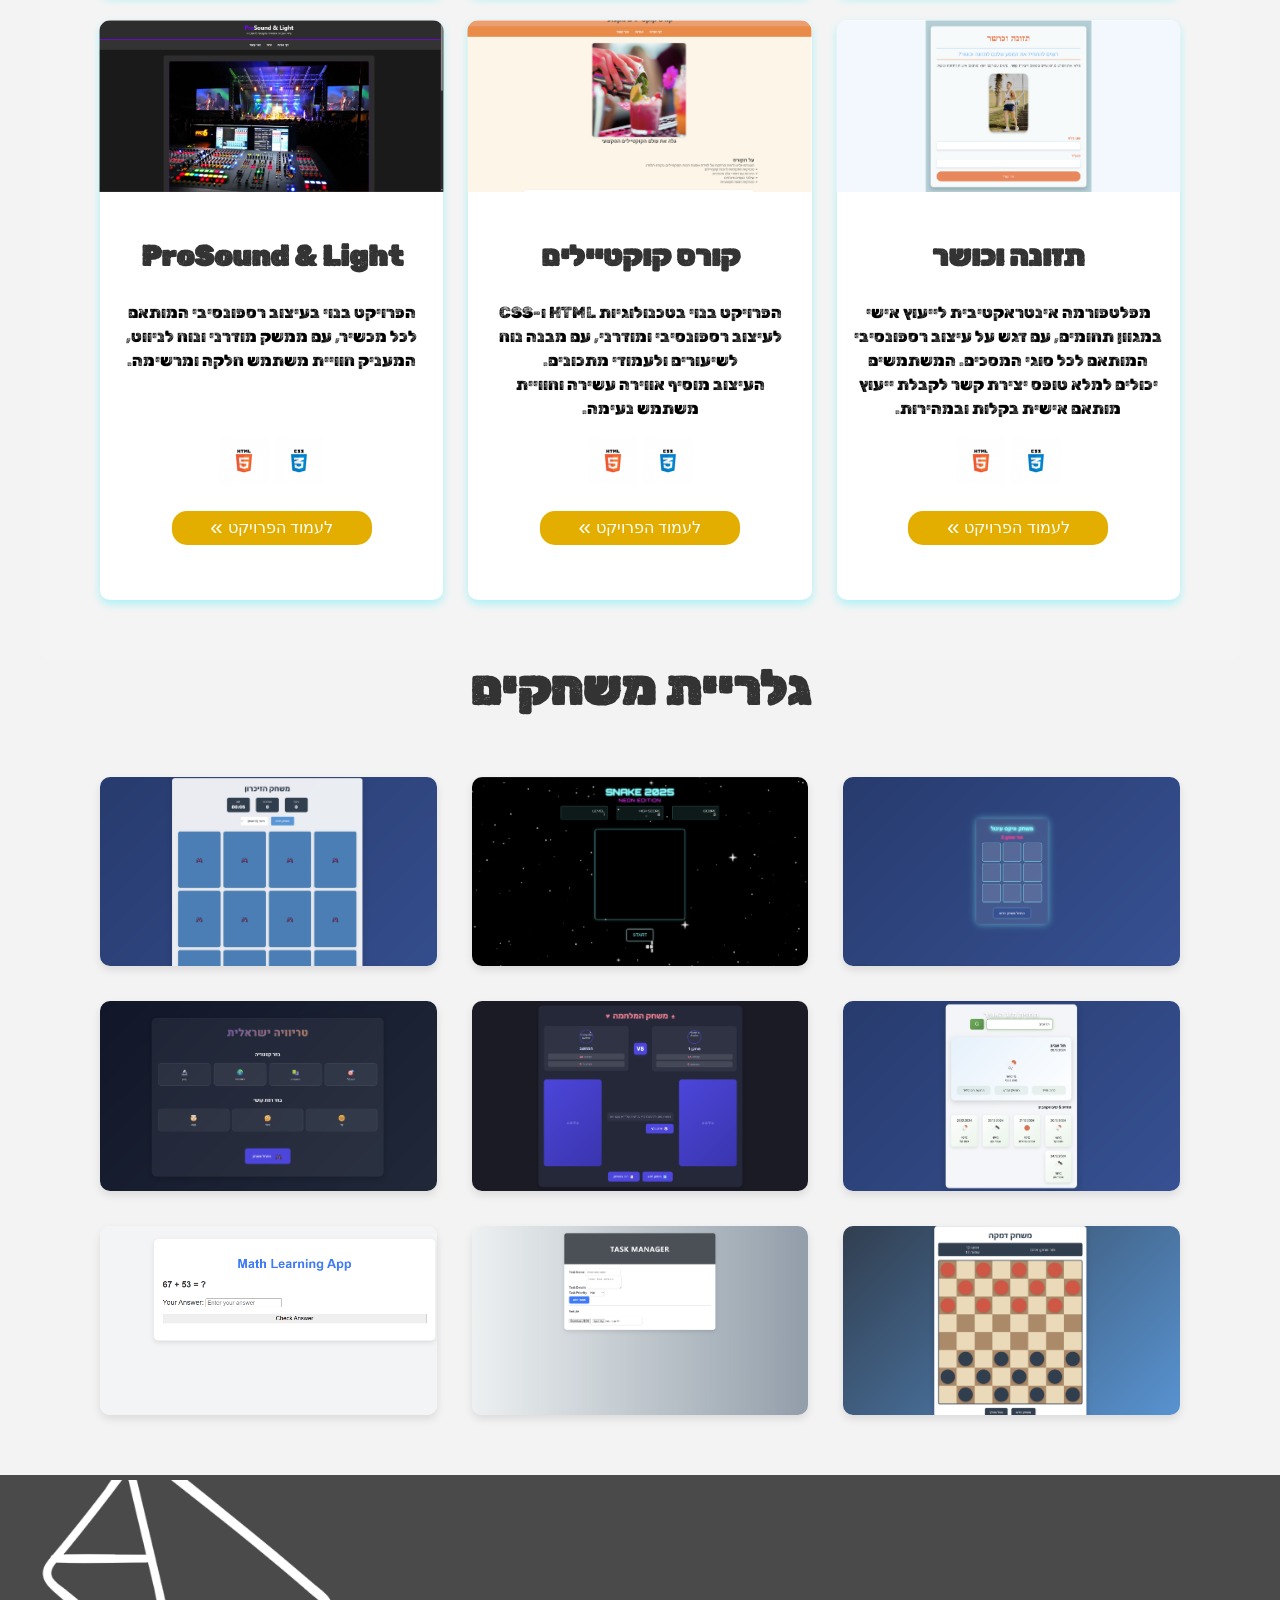
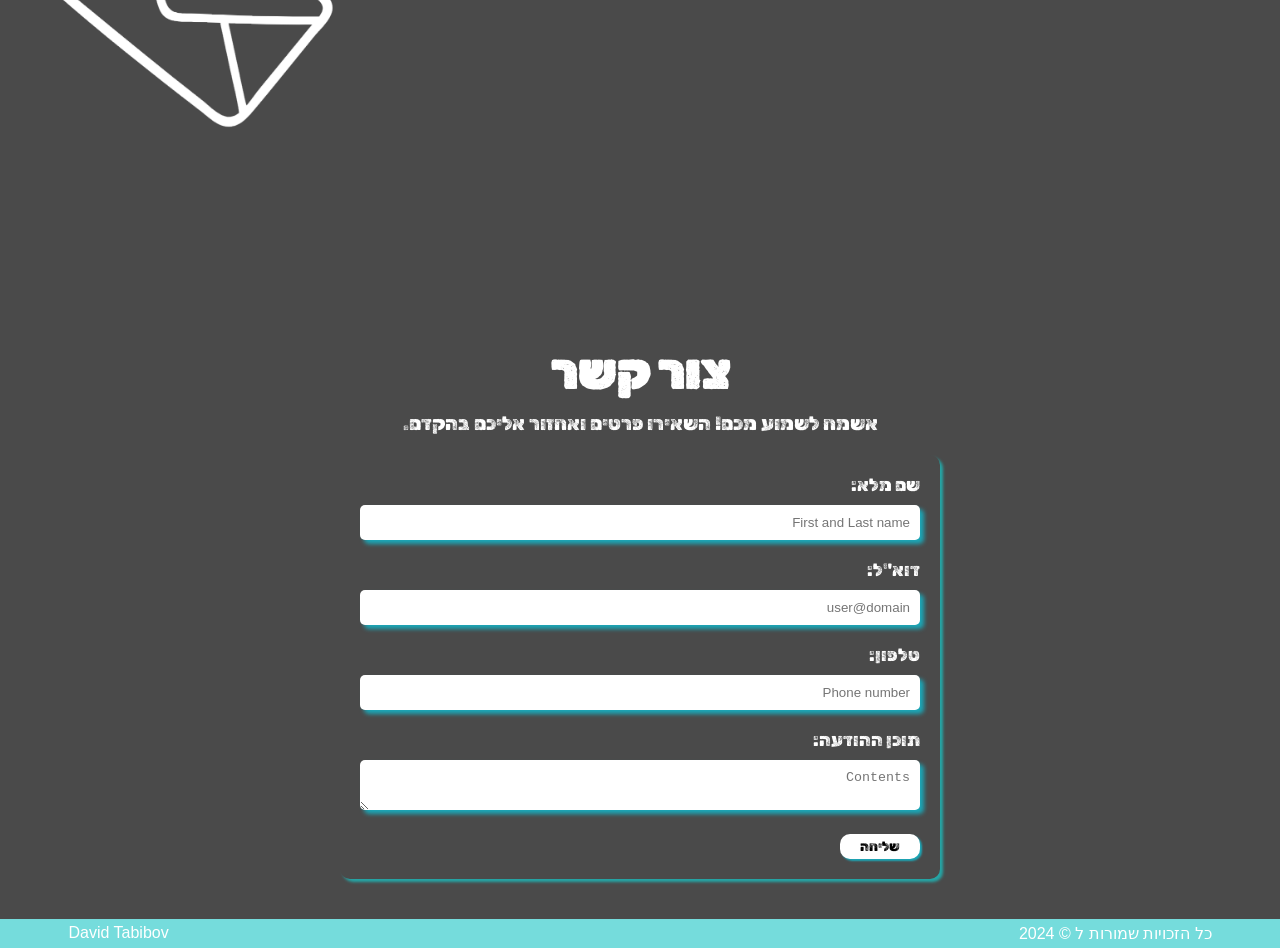
==== commit f6b1a5d5: "UPDATE" ====
--- a/index.html
+++ b/index.html
@@ -154,21 +154,17 @@
             <img src="./images/myselflogo.JPG" alt="תמונה אישית" class="about-image">
             <h2>קצת עלי</h2>
             <p>
-                אני דוד טביבוב , מתכנת ומפתח אתרים Full&nbsp;Stack. <br>
-                בעל ניסיון מקצועי בשילוב עיצוב חדשני עם פיתוח פונקציונלי
-                תוך הקפדה על איכות קוד וביצועים גבוהים.
+                אני דוד טביבוב – מפתח אתרים ומתכנת Full Stack.<br>
+                בעל ניסיון עשיר בשילוב בין עיצוב חדשני לפיתוח פונקציונלי.<br>
+                מקפיד על כתיבת קוד נקי וביצועים גבוהים.
             </p>
-
             <p>
-                אני שואף להפוך רעיונות דיגיטליים למציאות וליצור חוויית משתמש חלקה
-                ואפקטיבית. <br>
-                החוויה מותאמת במדויק לצרכים ולחזון של כל לקוח.
+                התשוקה שלי היא להפוך רעיונות דיגיטליים למציאות מרשימה.<br>
+                עם חוויית משתמש חלקה ומדויקת, מותאמת בדיוק לצרכים ולחזון של כל לקוח.
             </p>
-
             <p>
-                אשמח ללוות אתכם בכל שלב – מעיצוב ועד פריסה. <br>
-                אני מלווה את הפרויקט מתחילתו ועד סופו ומבטיח פתרונות יצירתיים
-                ויעילים שיקדמו אתכם קדימה.
+                אני מלווה אתכם לאורך כל התהליך – מהרעיונות הראשונים ועד העלייה לאוויר.<br>
+                אם גם לכם חשוב לקבל אתר שבנוי נכון, נראה מצוין ומניב תוצאות – אשמח להוביל אתכם לשם.
             </p>
             <a href="DavidTabibovResume.pdf" class="download-resume" target="_blank">הורד קורות חיים</a>
         </div>
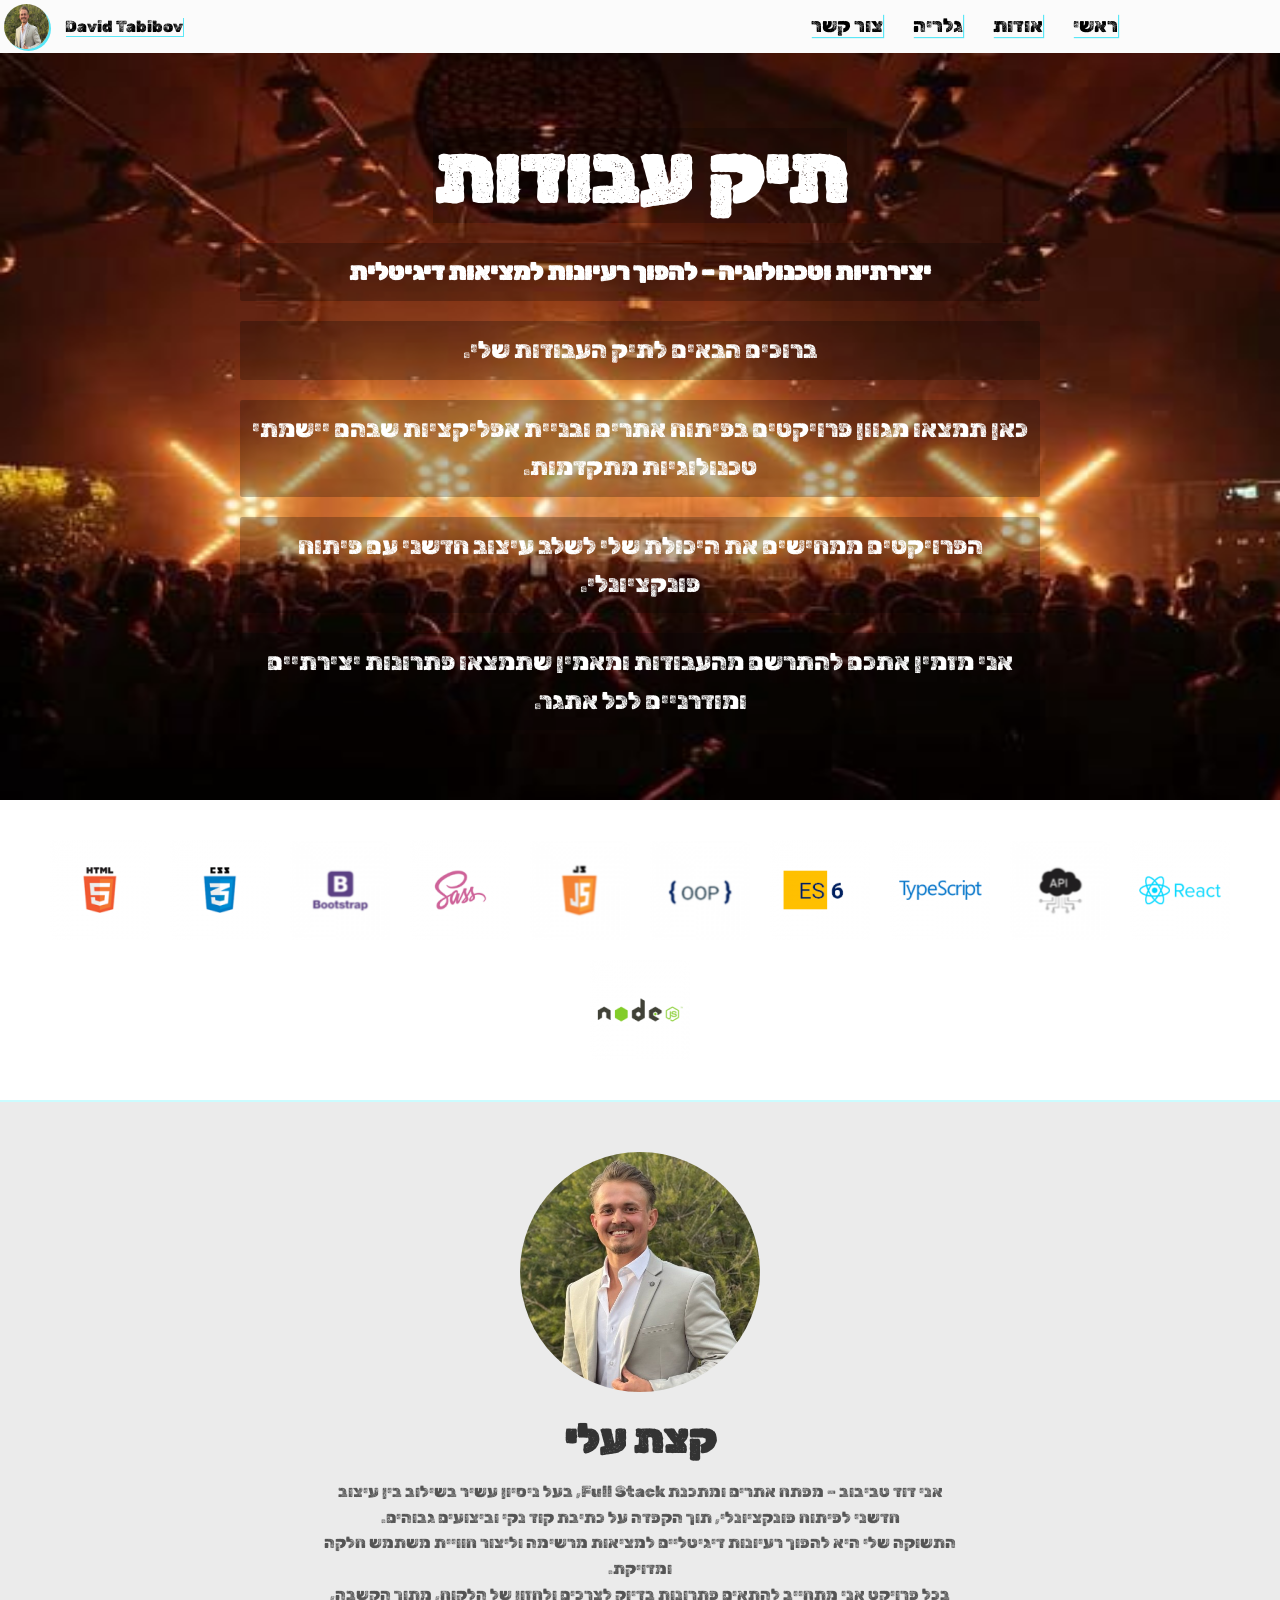
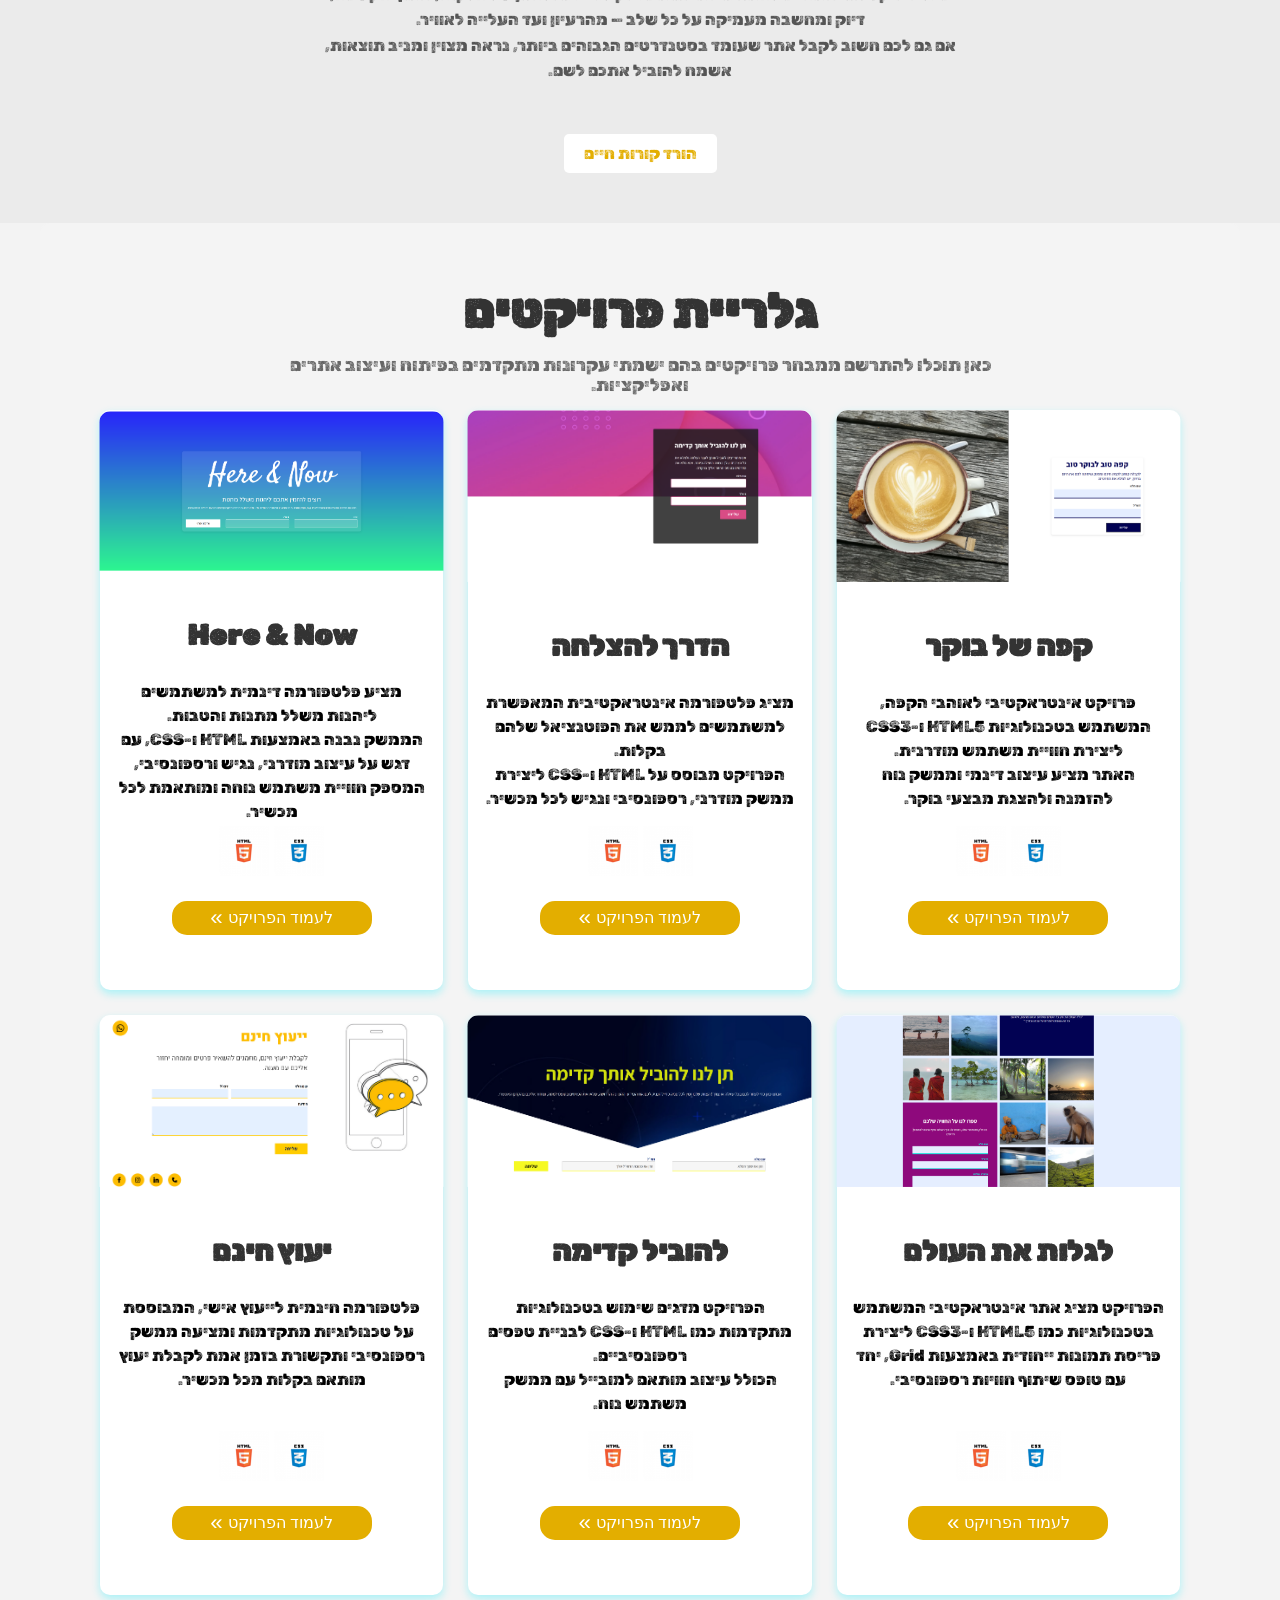
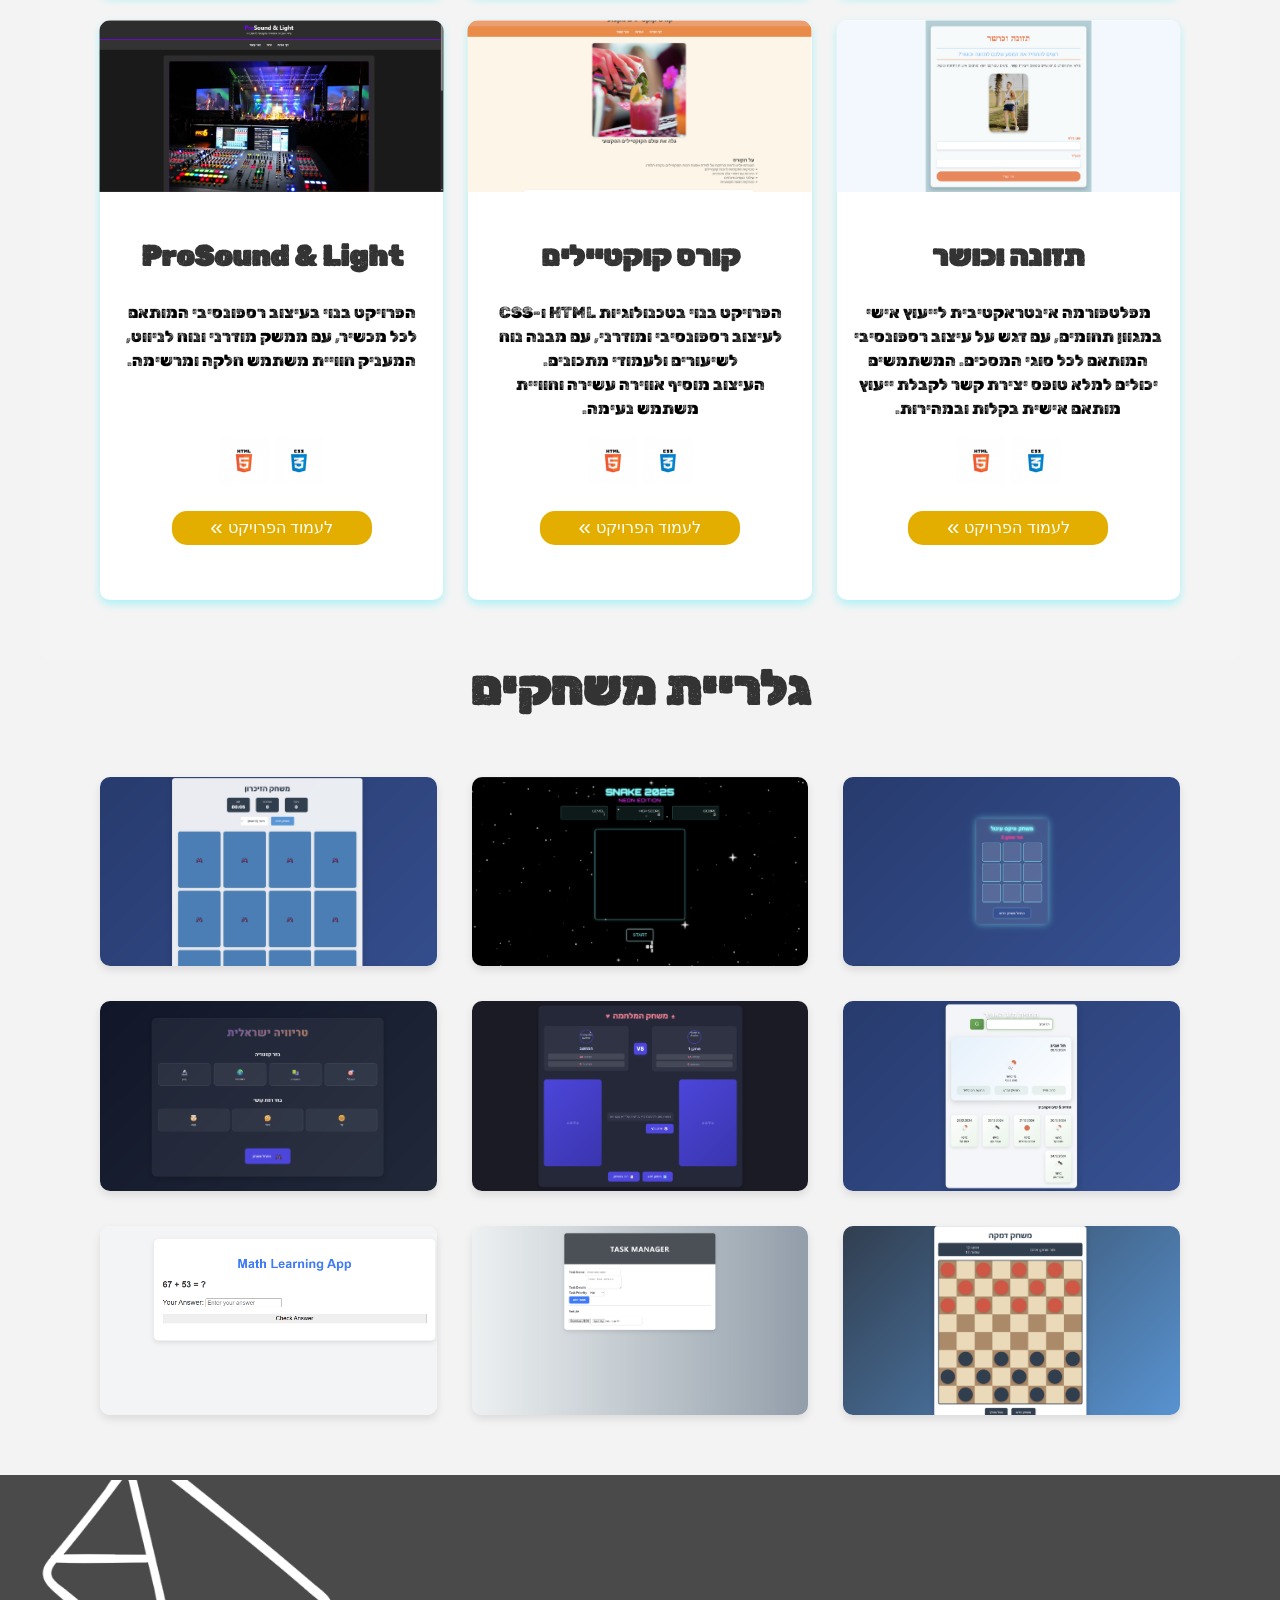
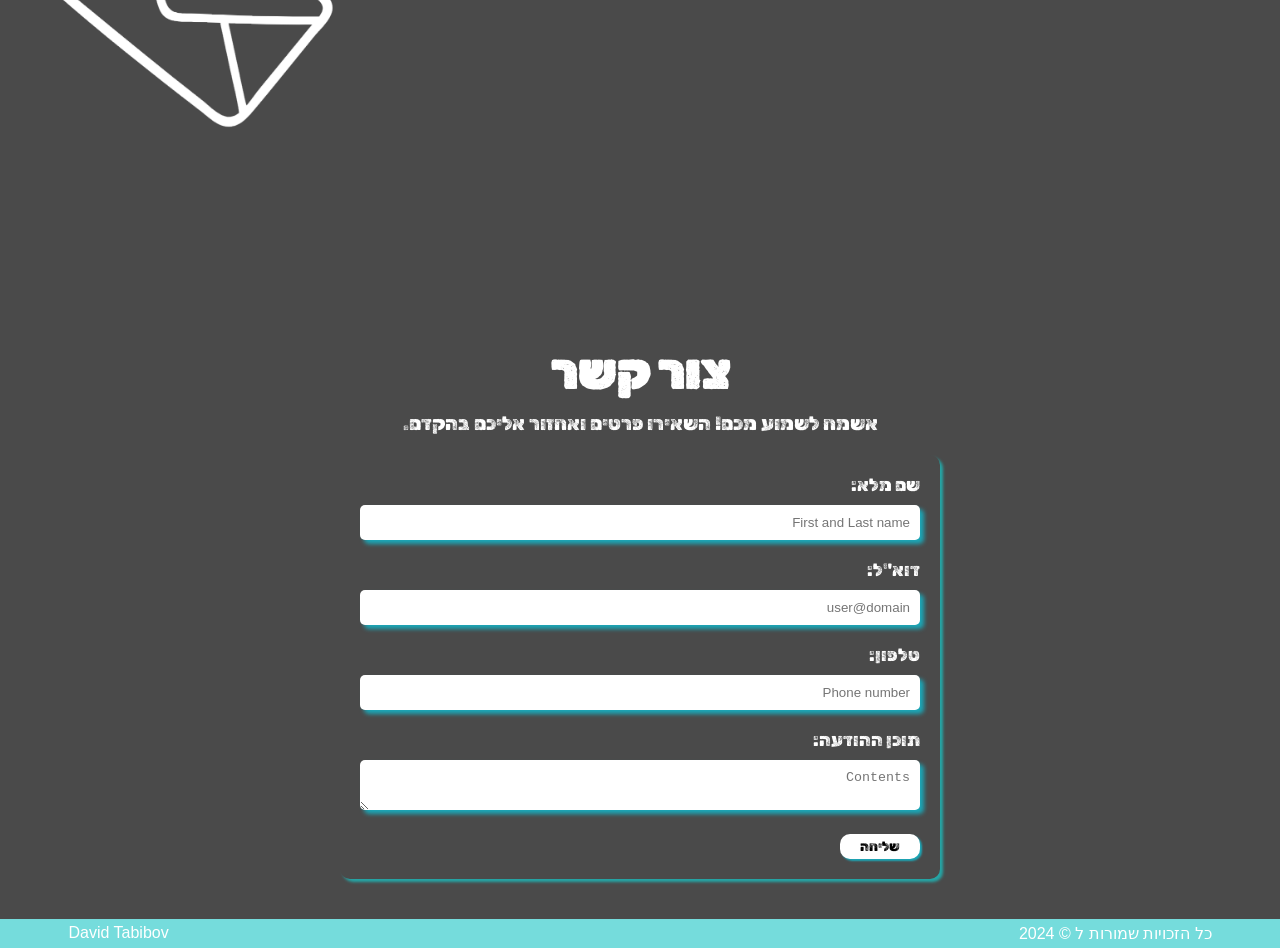
==== commit a06239a8: "UPDATE" ====
--- a/index.html
+++ b/index.html
@@ -154,17 +154,20 @@
             <img src="./images/myselflogo.JPG" alt="תמונה אישית" class="about-image">
             <h2>קצת עלי</h2>
             <p>
-                אני דוד טביבוב – מפתח אתרים ומתכנת Full Stack.<br>
-                בעל ניסיון עשיר בשילוב בין עיצוב חדשני לפיתוח פונקציונלי.<br>
-                מקפיד על כתיבת קוד נקי וביצועים גבוהים.
-            </p>
-            <p>
-                התשוקה שלי היא להפוך רעיונות דיגיטליים למציאות מרשימה.<br>
-                עם חוויית משתמש חלקה ומדויקת, מותאמת בדיוק לצרכים ולחזון של כל לקוח.
-            </p>
-            <p>
-                אני מלווה אתכם לאורך כל התהליך – מהרעיונות הראשונים ועד העלייה לאוויר.<br>
-                אם גם לכם חשוב לקבל אתר שבנוי נכון, נראה מצוין ומניב תוצאות – אשמח להוביל אתכם לשם.
+                אני דוד טביבוב – מפתח אתרים ומתכנת Full Stack, בעל ניסיון עשיר בשילוב בין עיצוב חדשני לפיתוח פונקציונלי,
+                תוך הקפדה
+                על כתיבת קוד נקי וביצועים גבוהים.
+            </p>
+            <p>
+                התשוקה שלי היא להפוך רעיונות דיגיטליים למציאות מרשימה וליצור חוויית משתמש חלקה ומדויקת.
+            </p>
+            <p>
+                בכל פרויקט אני מתחייב להתאים פתרונות בדיוק לצרכים ולחזון של הלקוח, מתוך הקשבה, דיוק ומחשבה מעמיקה על כל
+                שלב —
+                מהרעיון ועד העלייה לאוויר.
+            </p>
+            <p>
+                אם גם לכם חשוב לקבל אתר שעומד בסטנדרטים הגבוהים ביותר, נראה מצוין ומניב תוצאות, אשמח להוביל אתכם לשם.
             </p>
             <a href="DavidTabibovResume.pdf" class="download-resume" target="_blank">הורד קורות חיים</a>
         </div>
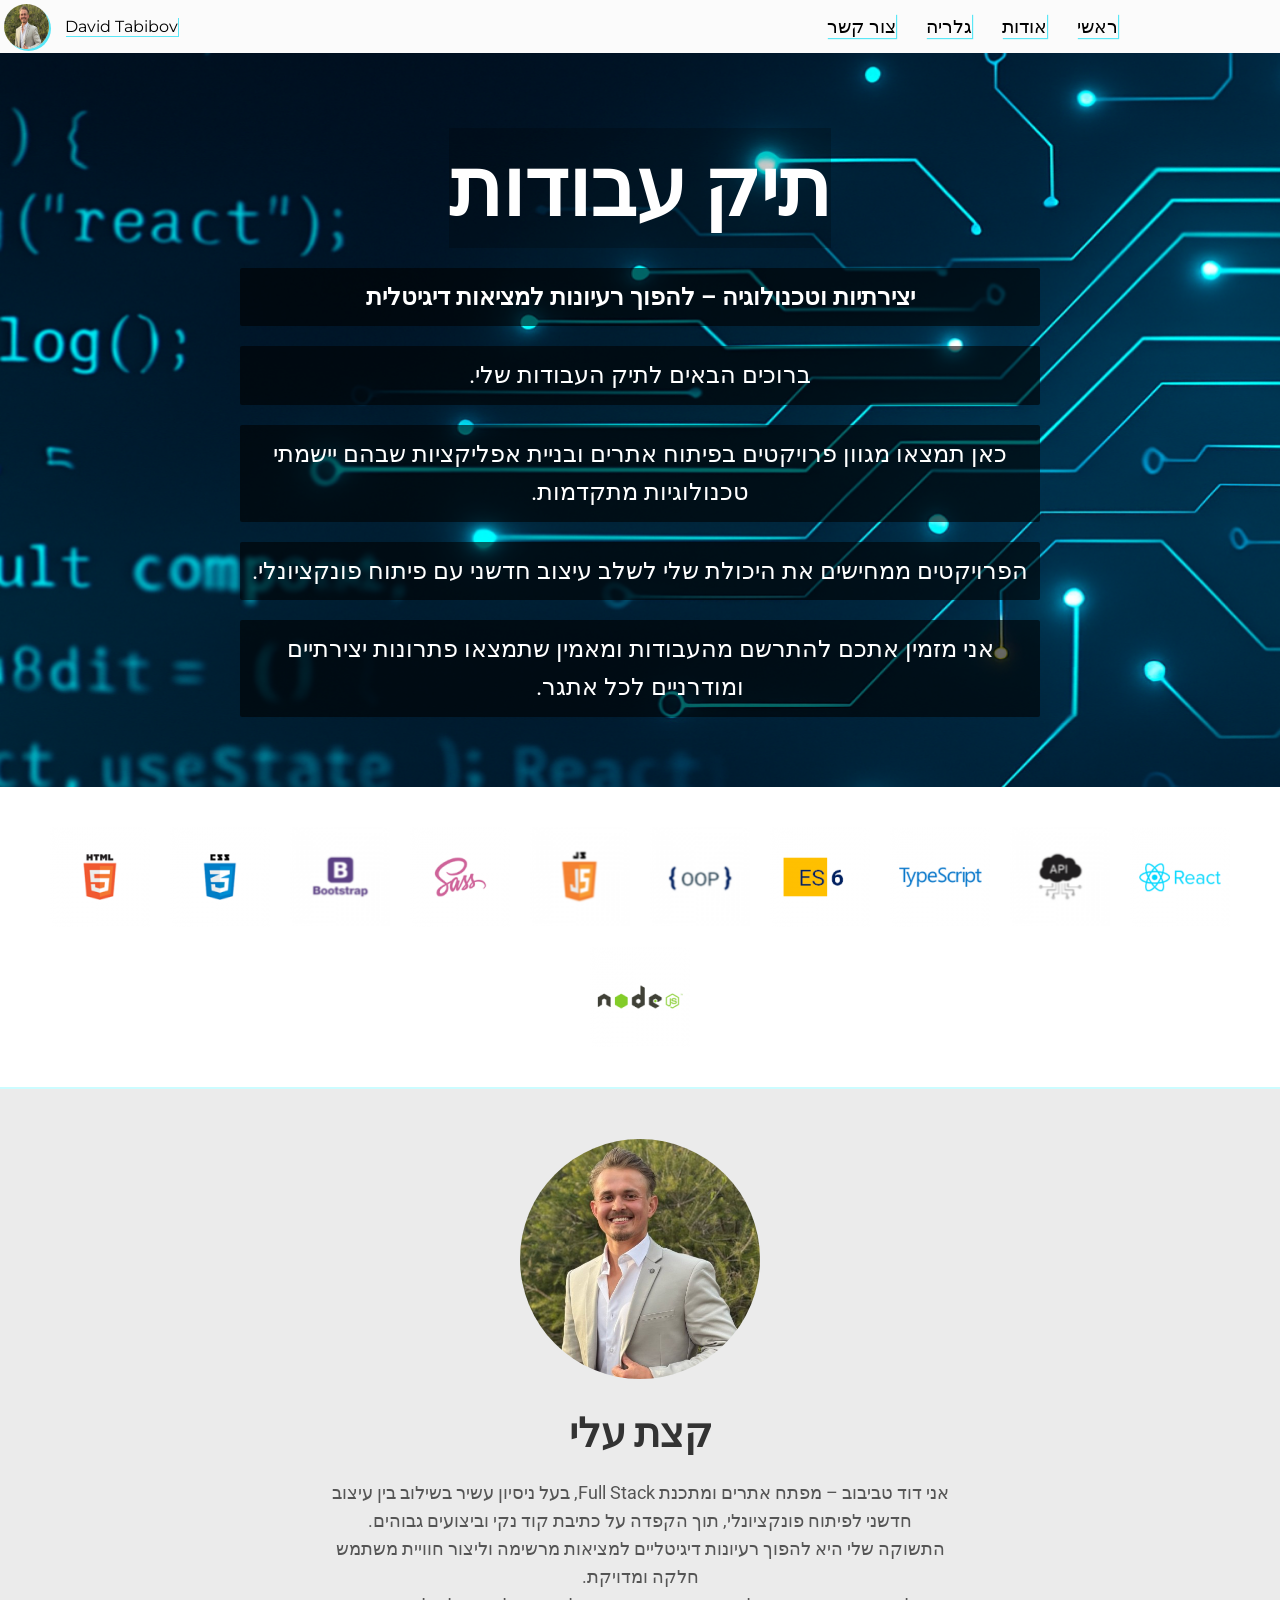
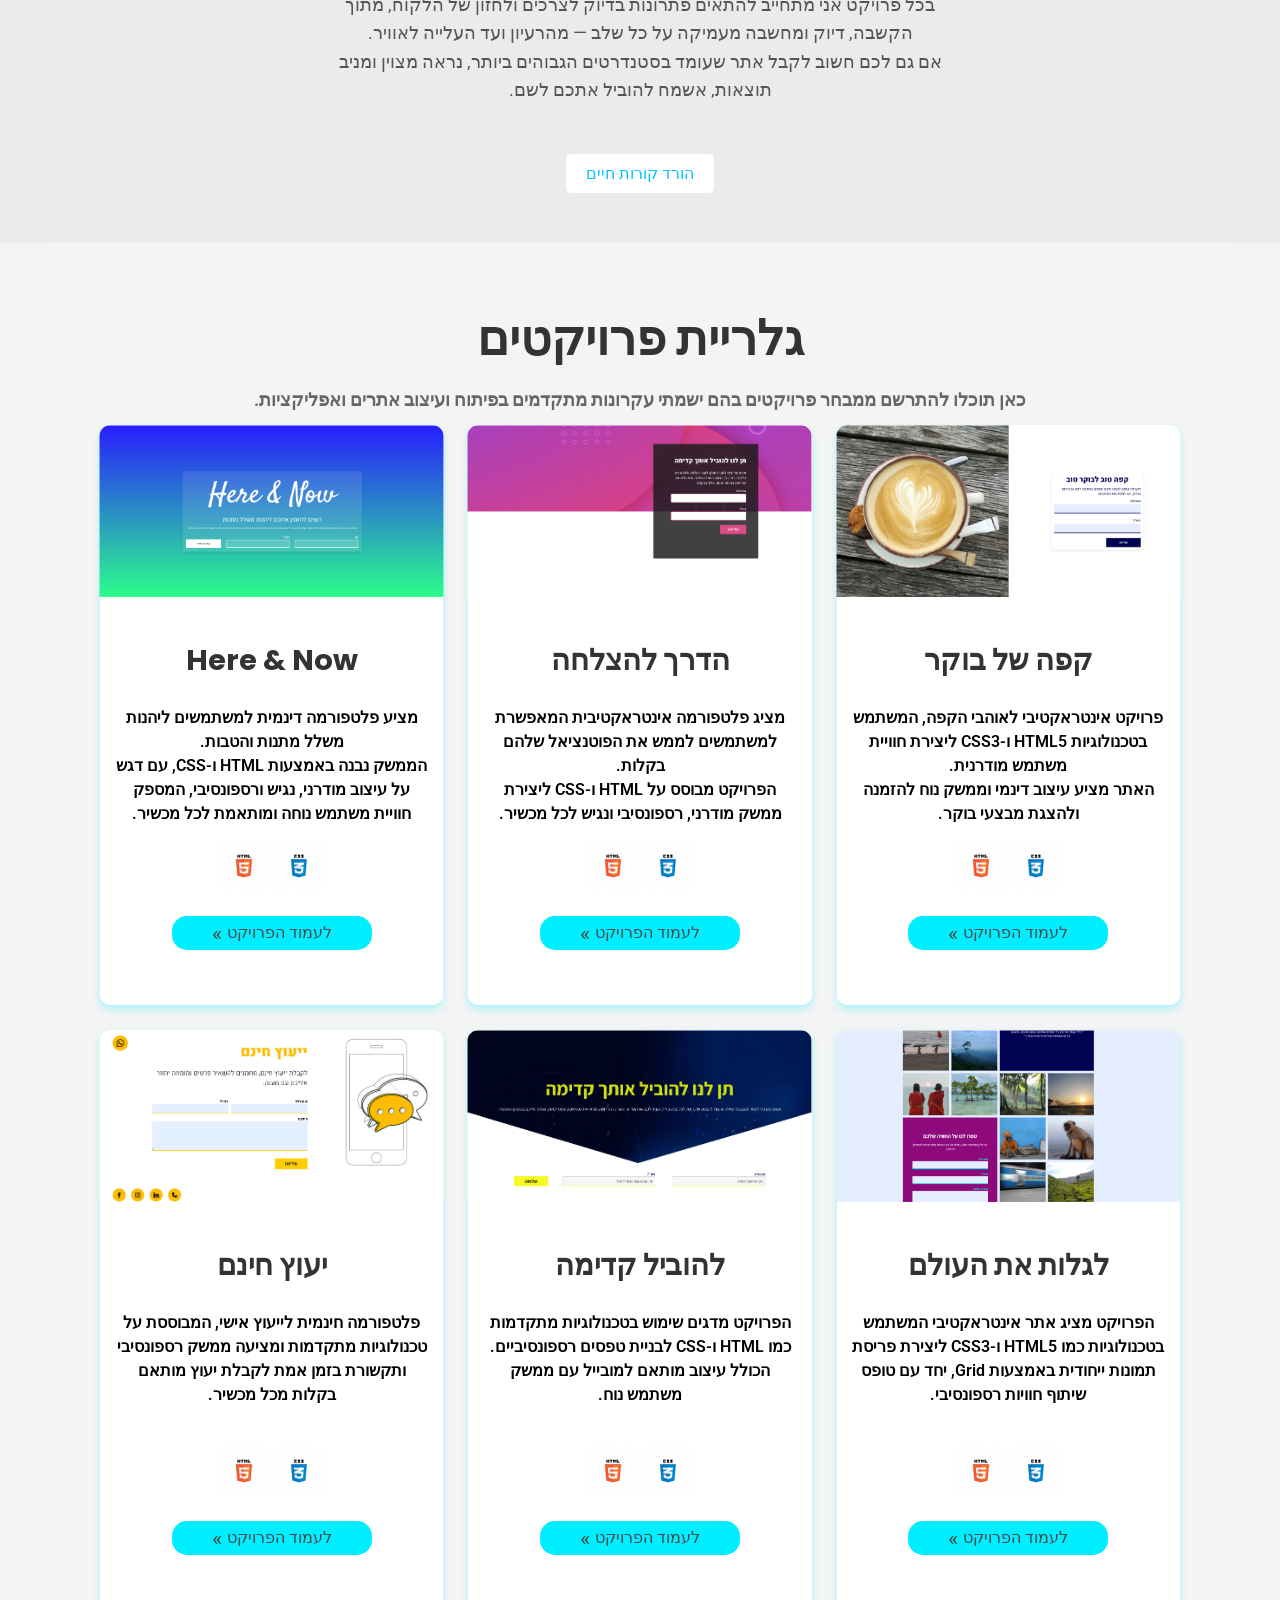
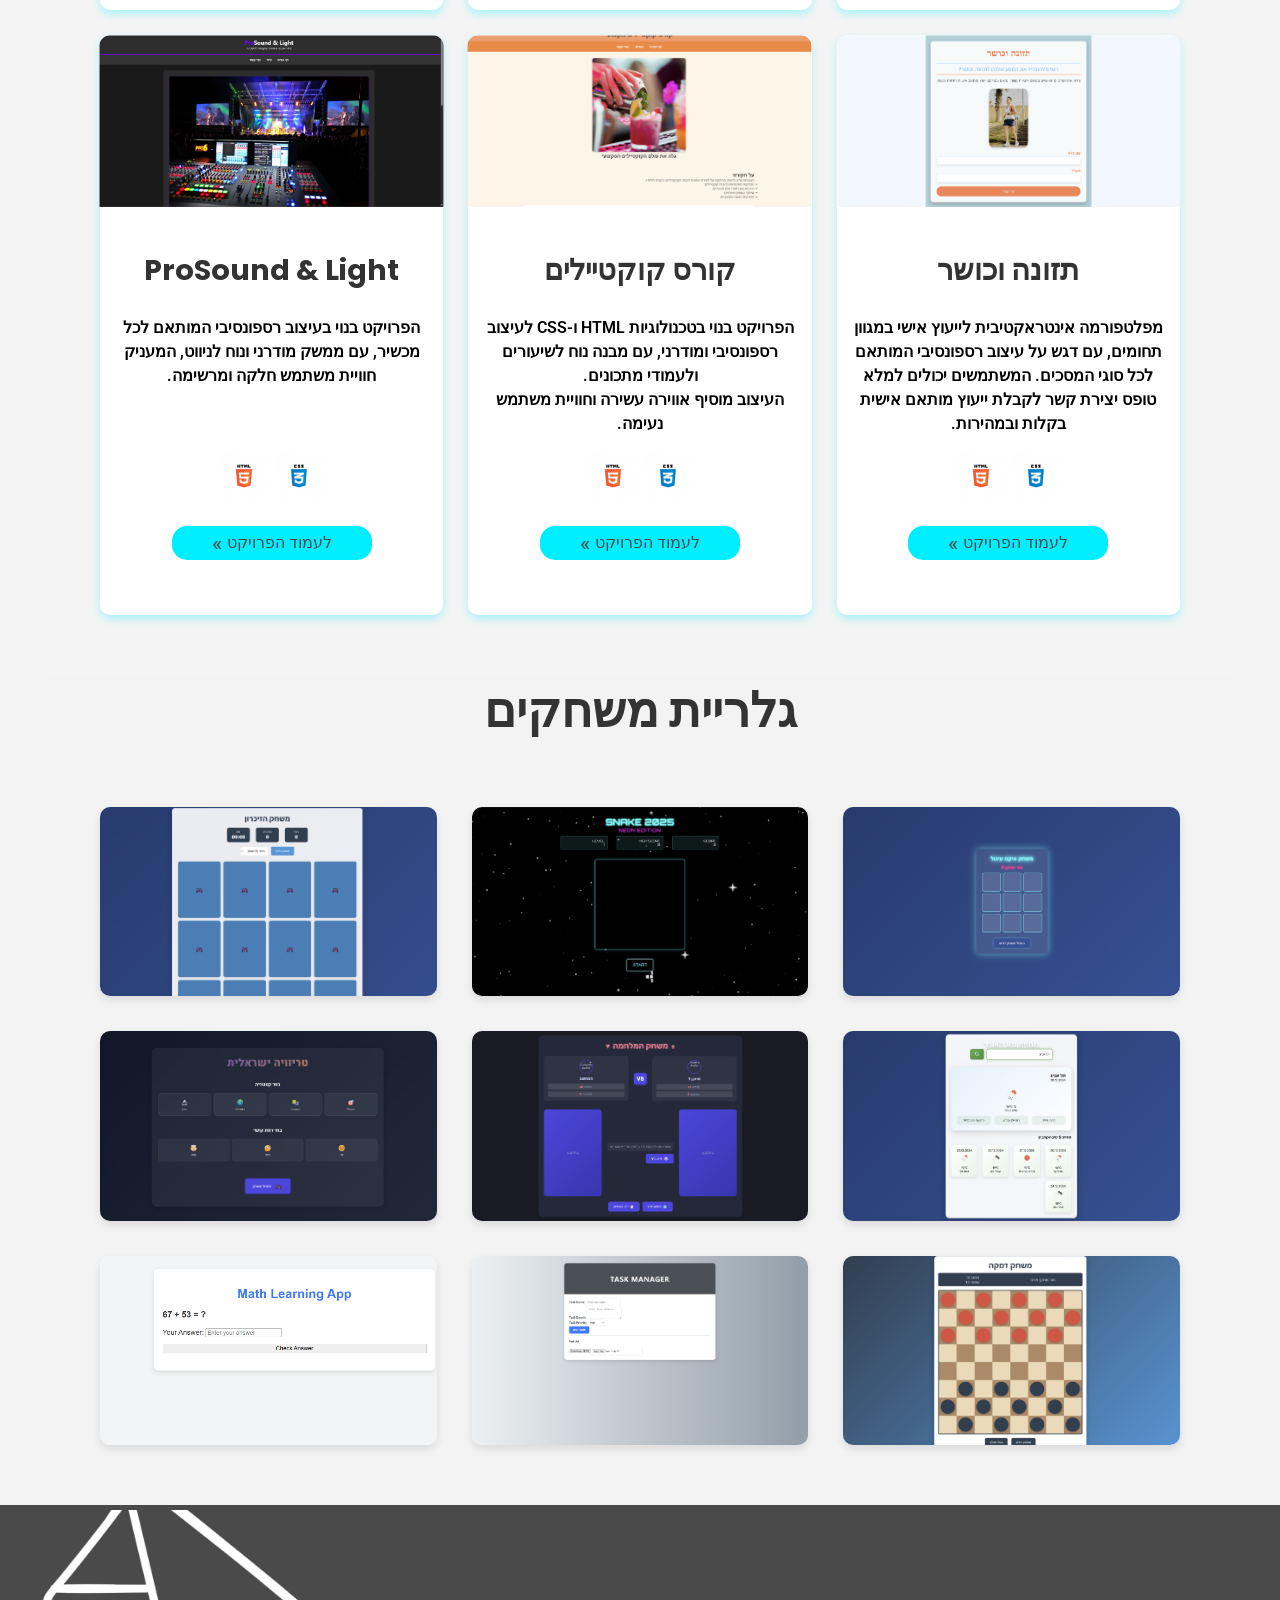
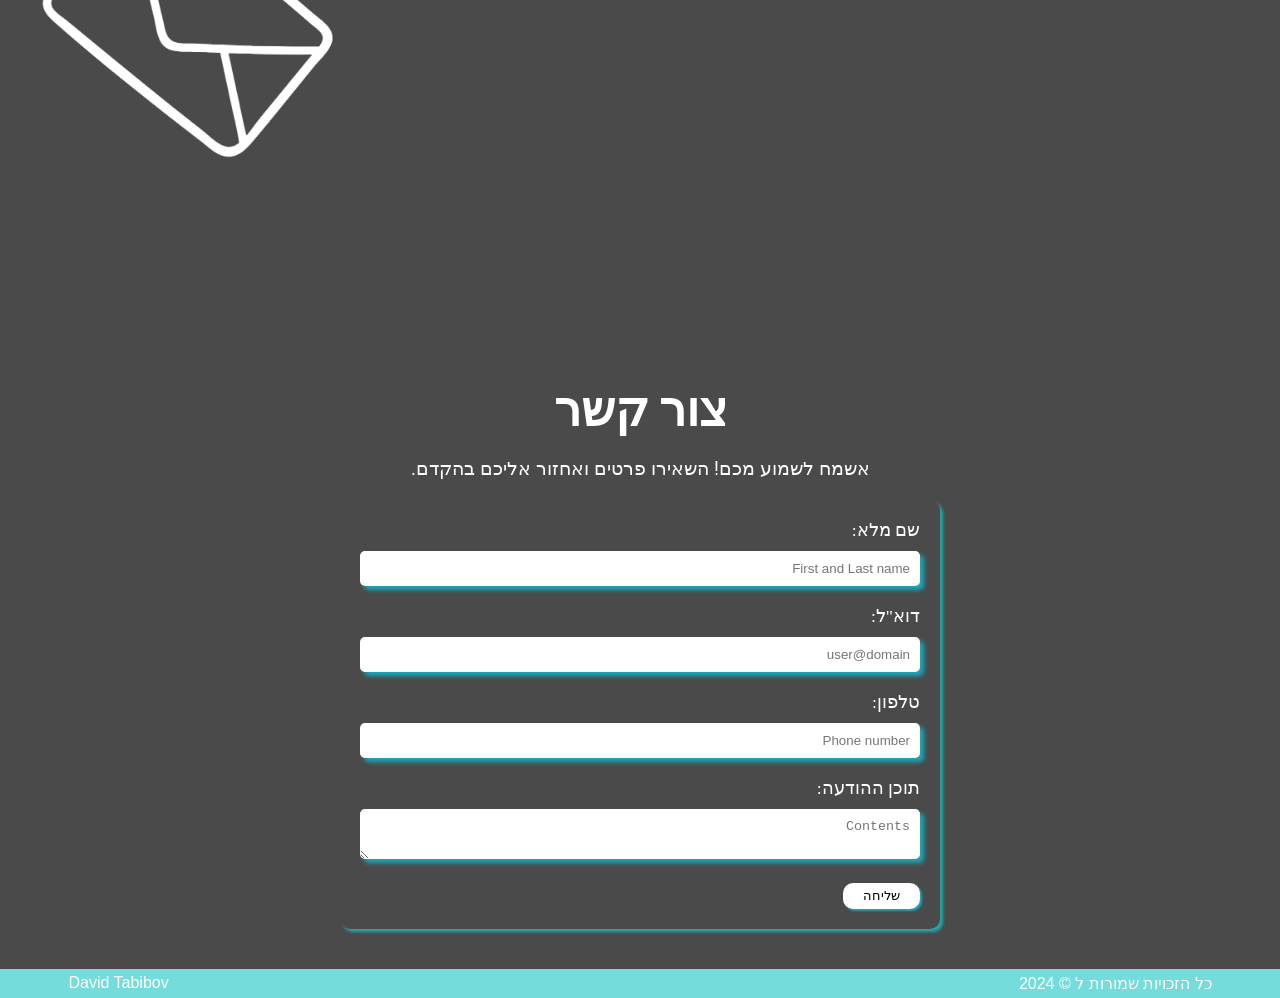
==== commit b2a1f445: "UPDATE" ====
--- a/index.html
+++ b/index.html
@@ -8,7 +8,9 @@
     <title>ברוכים הבאים תיק עבודות דוד טביבוב</title>
     <link rel="preconnect" href="https://fonts.googleapis.com">
     <link rel="preconnect" href="https://fonts.gstatic.com" crossorigin>
-    <link href="https://fonts.googleapis.com/css2?family=Rubik+Dirt&display=swap" rel="stylesheet">
+    <link href="https://fonts.googleapis.com/css2?family=Montserrat:wght@500&display=swap" rel="stylesheet">
+    <link href="https://fonts.googleapis.com/css2?family=Roboto&display=swap" rel="stylesheet">
+    <link href="https://fonts.googleapis.com/css2?family=Poppins:wght@600&display=swap" rel="stylesheet">
     <link rel="stylesheet" href="Style/critical.css">
     <link rel="stylesheet" href="Style/Portfolio.css" media="print" onload="this.media='all'">
     <noscript>
--- a/Style/critical.css
+++ b/Style/critical.css
@@ -5,7 +5,7 @@
     align-items: center;
     background-color: rgba(255, 255, 255, 0.63);
     padding: 4px;
-    font-family: Rubik Dirt;
+    font-family: 'Montserrat', sans-serif;
     max-height: 100px;
     position: sticky;
     top: 0;
@@ -92,7 +92,7 @@
 }
 
 .portfolio-header h1 {
-    font-family: Rubik Dirt;
+    font-family: 'Poppins', sans-serif;
     font-size: 5em;
     color: #ffffff;
     /* שינוי הצבע ללבן */
@@ -106,13 +106,13 @@
 }
 
 .portfolio-header p {
-    font-family: Rubik Dirt;
+    font-family: 'Roboto', sans-serif;
     font-size: 1.5em;
     color: #ffffff;
     /* שינוי הצבע ללבן */
     max-width: 800px;
     margin: 20px auto;
-    background-color: rgba(0, 0, 0, 0.262);
+    background-color: rgba(0, 0, 0, 0.592);
     /* רקע שקוף מאחורי הפסקה */
     padding: 10px;
     border-radius: 2px;
@@ -125,14 +125,14 @@
 
 .punchline {
     font-size: 1.5em;
-    color: #000000;
+    color: #ffff;
     /* צבע בולט עבור משפט המחץ */
     font-weight: bold;
     margin-bottom: 30px;
     direction: rtl;
     /* כיוון כללי מימין לשמאל */
     text-align: center;
-    font-family: Rubik Dirt;
+    font-family: 'Roboto', sans-serif;
 }
 
 /* עיצוב לפי גודל המסך */
--- a/Style/Portfolio.css
+++ b/Style/Portfolio.css
@@ -10,7 +10,7 @@
 
 /* הגדרת כיוון כללי */
 body {
-    font-family: Arial, sans-serif;
+    font-family: 'Roboto', sans-serif;
     background-color: #f3f3f3;
     /* כיוון כללי לעברית */
     text-align: right;
@@ -265,7 +265,7 @@
 }
 
 .about-section h2 {
-    font-family: Rubik Dirt;
+    font-family: 'Poppins', sans-serif;
     font-size: 2.5rem;
     color: #333;
     margin-bottom: 16px;
@@ -281,8 +281,10 @@
 }
 
 .about-section p {
-    font-family: Rubik Dirt;
-    font-size: 1rem;
+    font-family: 'Roboto', sans-serif;
+    font-weight: 400;
+    font-style: normal;
+    font-size: 1.1rem;
     color: #555;
     max-width: 650px;
     margin: auto;
@@ -297,11 +299,11 @@
     display: inline-block;
     padding: 10px 20px;
     background-color: #ffffff;
-    color: rgb(227, 174, 0);
+    color: rgb(0, 200, 255);
     text-decoration: none;
     border-radius: 5px;
     margin-top: 50px;
-    font-family: Rubik Dirt;
+    font-family: 'Roboto', sans-serif;
 }
 
 .about-section .download-resume:hover {
@@ -332,7 +334,7 @@
 
 /* כותרת אזור הפרויקטים */
 .projects-section h2 {
-    font-family: Rubik Dirt;
+    font-family: 'Poppins', sans-serif;
     font-size: 3rem;
     color: #333;
     margin: auto;
@@ -341,7 +343,9 @@
 
 /* פסקה */
 .projects-section p {
-    font-family: Rubik Dirt;
+    font-family: 'Roboto', sans-serif;
+    font-weight: 600;
+    font-style: normal;
     direction: rtl;
     font-size: 1.1rem;
     color: #666;
@@ -408,7 +412,7 @@
 }
 
 .project-box h3 {
-    font-family: Rubik Dirt;
+    font-family: 'Poppins', sans-serif;
     min-height: 60px;
     display: flex;
     align-items: center;
@@ -423,7 +427,7 @@
 
 /* תיאור פרויקט */
 .project-box p {
-    font-family: Rubik Dirt;
+    font-family: 'Roboto', sans-serif;
     min-height: 120px;
     max-height: 180px;
     /* גובה מקסימלי לתיאור */
@@ -447,9 +451,9 @@
     /* מונע מהכפתור להיות מוצמד למעלה */
     width: 200px;
     font-size: 1rem;
-    color: #ffffff;
+    color: #4a4a4a;
     text-decoration: none;
-    border: 2px solid rgb(227, 174, 0);
+    border: 2px solid #00eeff;
     padding: 2px;
     /* מוסיף מרווח אנכי לכפתור */
     border-radius: 15px;
@@ -460,7 +464,7 @@
     /* מוודא שהכפתור נצמד לתחתית */
     margin-bottom: 0;
     /* מנטרל את ה-margin התחתון */
-    background-color: rgb(227, 174, 0);
+    background-color: #00eeff;
 }
 
 .project-link::after {
@@ -471,7 +475,7 @@
 }
 
 .project-link:hover {
-    background-color: #ffffff;
+    background-color: #4a4a4a;
     color: #00eeff;
     transform: scale(1.2);
     transition: all 0.6s ease-in-out;
@@ -637,7 +641,7 @@
     }
 
     .project-box h3 {
-        font-family: 'Rubik Dirt';
+        font-family: 'Poppins', sans-serif;
         min-height: 20px;
         display: flex;
         align-items: center;
@@ -702,7 +706,7 @@
 /* אזור נוסף של גלריית משחקים -------------------------------------------- */
 /* כותרת אזור הפרויקטים */
 .unique-projects-section h2 {
-    font-family: Rubik Dirt;
+    font-family: 'Poppins', sans-serif;
     text-align: center;
     font-size: 3rem;
     color: #333;
@@ -801,10 +805,10 @@
     padding: 5px;
     width: 200px;
     font-size: 1rem;
-    background-color: rgb(227, 174, 0);
-    color: #ffffff;
+    background-color: #00eeff;
+    color: #4a4a4a;
     border-radius: 15px;
-    border: 2px solid rgb(227, 174, 0);
+    border: 2px solid #00eeff;
     text-decoration: none;
     font-weight: bold;
     transition: background-color 0.6s ease-in-out, transform 0.3s ease;
@@ -822,7 +826,7 @@
 }
 
 .unique-view-button:hover {
-    background-color: #ffffff;
+    background-color: #4a4a4a;
     color: #00eeff;
     transform: scale(1.2);
     transition: all 0.6s ease-in-out;
@@ -856,7 +860,7 @@
 
 /* כותרת ראשית */
 .contact-section h2 {
-    font-family: Rubik Dirt;
+    font-family: 'Poppins', sans-serif;
     padding: 1px 0;
     font-size: 3rem;
     margin: 0 auto;
@@ -870,7 +874,7 @@
 
 /* פסקה */
 .contact-section p {
-    font-family: Rubik Dirt;
+    font-family: 'Roboto', sans-serif;
     color: #ffffff;
     text-align: center;
     /* ממרכז את הטקסט */
@@ -971,10 +975,11 @@
         max-width: 100%;
         padding: 0px 10px;
         box-sizing: border-box;
+        font-family: 'Roboto', sans-serif;
     }
 
     .contact-section h2 {
-        font-family: Rubik Dirt;
+        font-family: 'Roboto', sans-serif;
         font-size: 2.5rem;
         padding: 0 10px;
         box-sizing: border-box;
--- a/Style/Portfolio.css
+++ b/Style/Portfolio.css
@@ -10,7 +10,7 @@
 
 /* הגדרת כיוון כללי */
 body {
-    font-family: Arial, sans-serif;
+    font-family: 'Roboto', sans-serif;
     background-color: #f3f3f3;
     /* כיוון כללי לעברית */
     text-align: right;
@@ -265,7 +265,7 @@
 }
 
 .about-section h2 {
-    font-family: Rubik Dirt;
+    font-family: 'Poppins', sans-serif;
     font-size: 2.5rem;
     color: #333;
     margin-bottom: 16px;
@@ -281,8 +281,10 @@
 }
 
 .about-section p {
-    font-family: Rubik Dirt;
-    font-size: 1rem;
+    font-family: 'Roboto', sans-serif;
+    font-weight: 400;
+    font-style: normal;
+    font-size: 1.1rem;
     color: #555;
     max-width: 650px;
     margin: auto;
@@ -297,11 +299,11 @@
     display: inline-block;
     padding: 10px 20px;
     background-color: #ffffff;
-    color: rgb(227, 174, 0);
+    color: rgb(0, 200, 255);
     text-decoration: none;
     border-radius: 5px;
     margin-top: 50px;
-    font-family: Rubik Dirt;
+    font-family: 'Roboto', sans-serif;
 }
 
 .about-section .download-resume:hover {
@@ -332,7 +334,7 @@
 
 /* כותרת אזור הפרויקטים */
 .projects-section h2 {
-    font-family: Rubik Dirt;
+    font-family: 'Poppins', sans-serif;
     font-size: 3rem;
     color: #333;
     margin: auto;
@@ -341,7 +343,9 @@
 
 /* פסקה */
 .projects-section p {
-    font-family: Rubik Dirt;
+    font-family: 'Roboto', sans-serif;
+    font-weight: 600;
+    font-style: normal;
     direction: rtl;
     font-size: 1.1rem;
     color: #666;
@@ -408,7 +412,7 @@
 }
 
 .project-box h3 {
-    font-family: Rubik Dirt;
+    font-family: 'Poppins', sans-serif;
     min-height: 60px;
     display: flex;
     align-items: center;
@@ -423,7 +427,7 @@
 
 /* תיאור פרויקט */
 .project-box p {
-    font-family: Rubik Dirt;
+    font-family: 'Roboto', sans-serif;
     min-height: 120px;
     max-height: 180px;
     /* גובה מקסימלי לתיאור */
@@ -447,9 +451,9 @@
     /* מונע מהכפתור להיות מוצמד למעלה */
     width: 200px;
     font-size: 1rem;
-    color: #ffffff;
+    color: #4a4a4a;
     text-decoration: none;
-    border: 2px solid rgb(227, 174, 0);
+    border: 2px solid #00eeff;
     padding: 2px;
     /* מוסיף מרווח אנכי לכפתור */
     border-radius: 15px;
@@ -460,7 +464,7 @@
     /* מוודא שהכפתור נצמד לתחתית */
     margin-bottom: 0;
     /* מנטרל את ה-margin התחתון */
-    background-color: rgb(227, 174, 0);
+    background-color: #00eeff;
 }
 
 .project-link::after {
@@ -471,7 +475,7 @@
 }
 
 .project-link:hover {
-    background-color: #ffffff;
+    background-color: #4a4a4a;
     color: #00eeff;
     transform: scale(1.2);
     transition: all 0.6s ease-in-out;
@@ -637,7 +641,7 @@
     }
 
     .project-box h3 {
-        font-family: 'Rubik Dirt';
+        font-family: 'Poppins', sans-serif;
         min-height: 20px;
         display: flex;
         align-items: center;
@@ -702,7 +706,7 @@
 /* אזור נוסף של גלריית משחקים -------------------------------------------- */
 /* כותרת אזור הפרויקטים */
 .unique-projects-section h2 {
-    font-family: Rubik Dirt;
+    font-family: 'Poppins', sans-serif;
     text-align: center;
     font-size: 3rem;
     color: #333;
@@ -801,10 +805,10 @@
     padding: 5px;
     width: 200px;
     font-size: 1rem;
-    background-color: rgb(227, 174, 0);
-    color: #ffffff;
+    background-color: #00eeff;
+    color: #4a4a4a;
     border-radius: 15px;
-    border: 2px solid rgb(227, 174, 0);
+    border: 2px solid #00eeff;
     text-decoration: none;
     font-weight: bold;
     transition: background-color 0.6s ease-in-out, transform 0.3s ease;
@@ -822,7 +826,7 @@
 }
 
 .unique-view-button:hover {
-    background-color: #ffffff;
+    background-color: #4a4a4a;
     color: #00eeff;
     transform: scale(1.2);
     transition: all 0.6s ease-in-out;
@@ -856,7 +860,7 @@
 
 /* כותרת ראשית */
 .contact-section h2 {
-    font-family: Rubik Dirt;
+    font-family: 'Poppins', sans-serif;
     padding: 1px 0;
     font-size: 3rem;
     margin: 0 auto;
@@ -870,7 +874,7 @@
 
 /* פסקה */
 .contact-section p {
-    font-family: Rubik Dirt;
+    font-family: 'Roboto', sans-serif;
     color: #ffffff;
     text-align: center;
     /* ממרכז את הטקסט */
@@ -971,10 +975,11 @@
         max-width: 100%;
         padding: 0px 10px;
         box-sizing: border-box;
+        font-family: 'Roboto', sans-serif;
     }
 
     .contact-section h2 {
-        font-family: Rubik Dirt;
+        font-family: 'Roboto', sans-serif;
         font-size: 2.5rem;
         padding: 0 10px;
         box-sizing: border-box;
